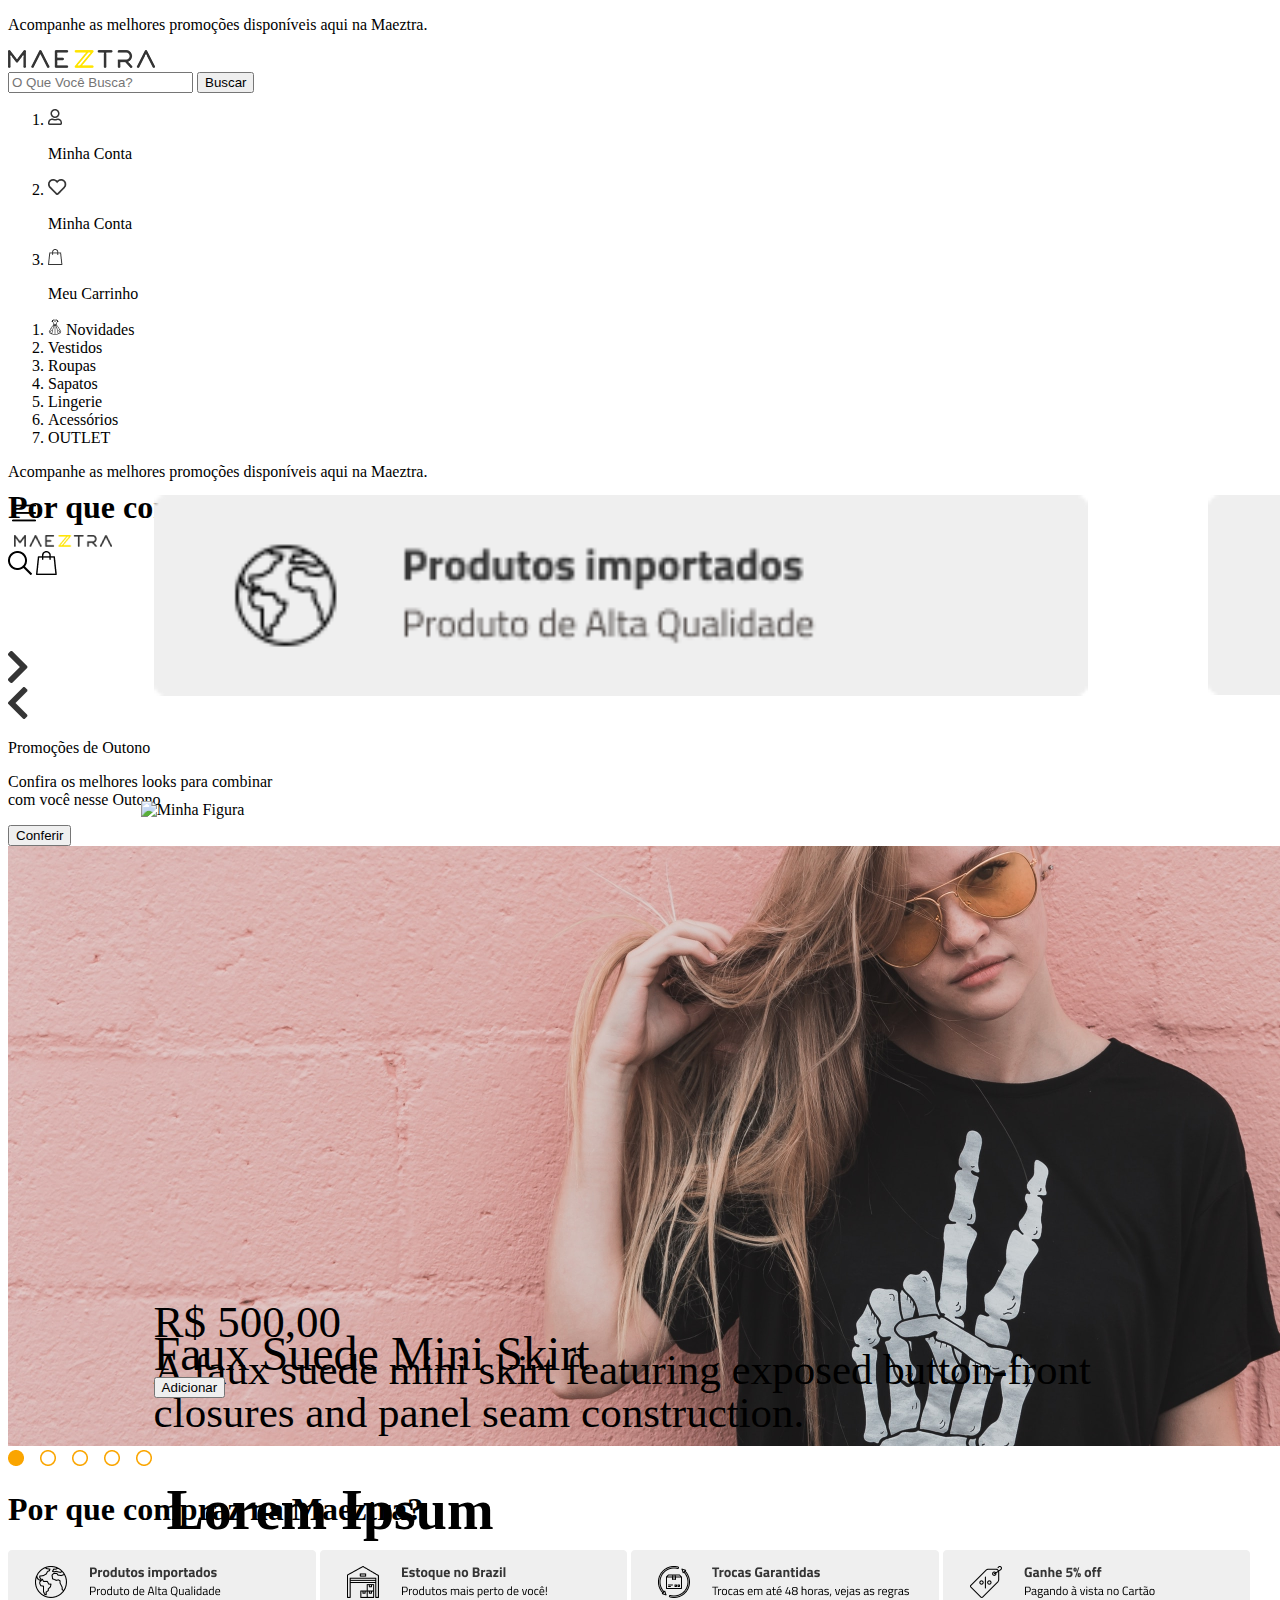
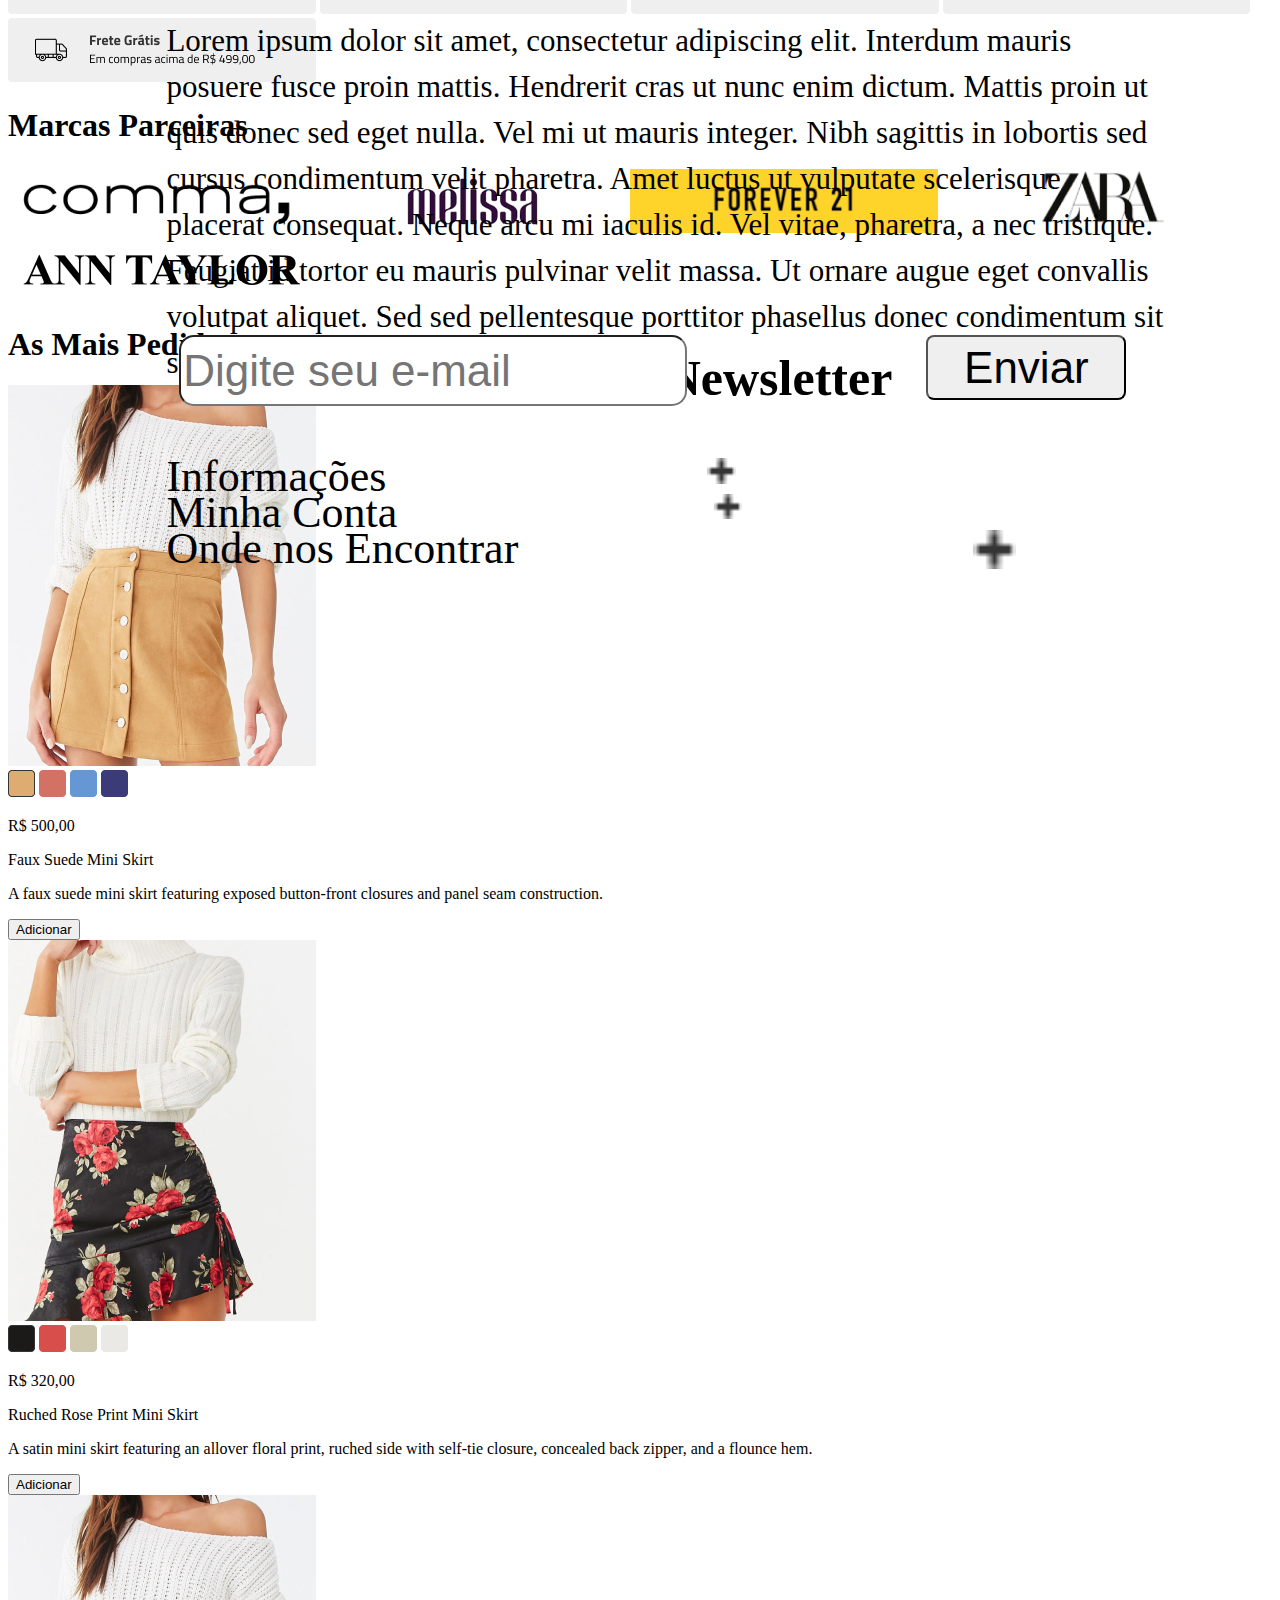
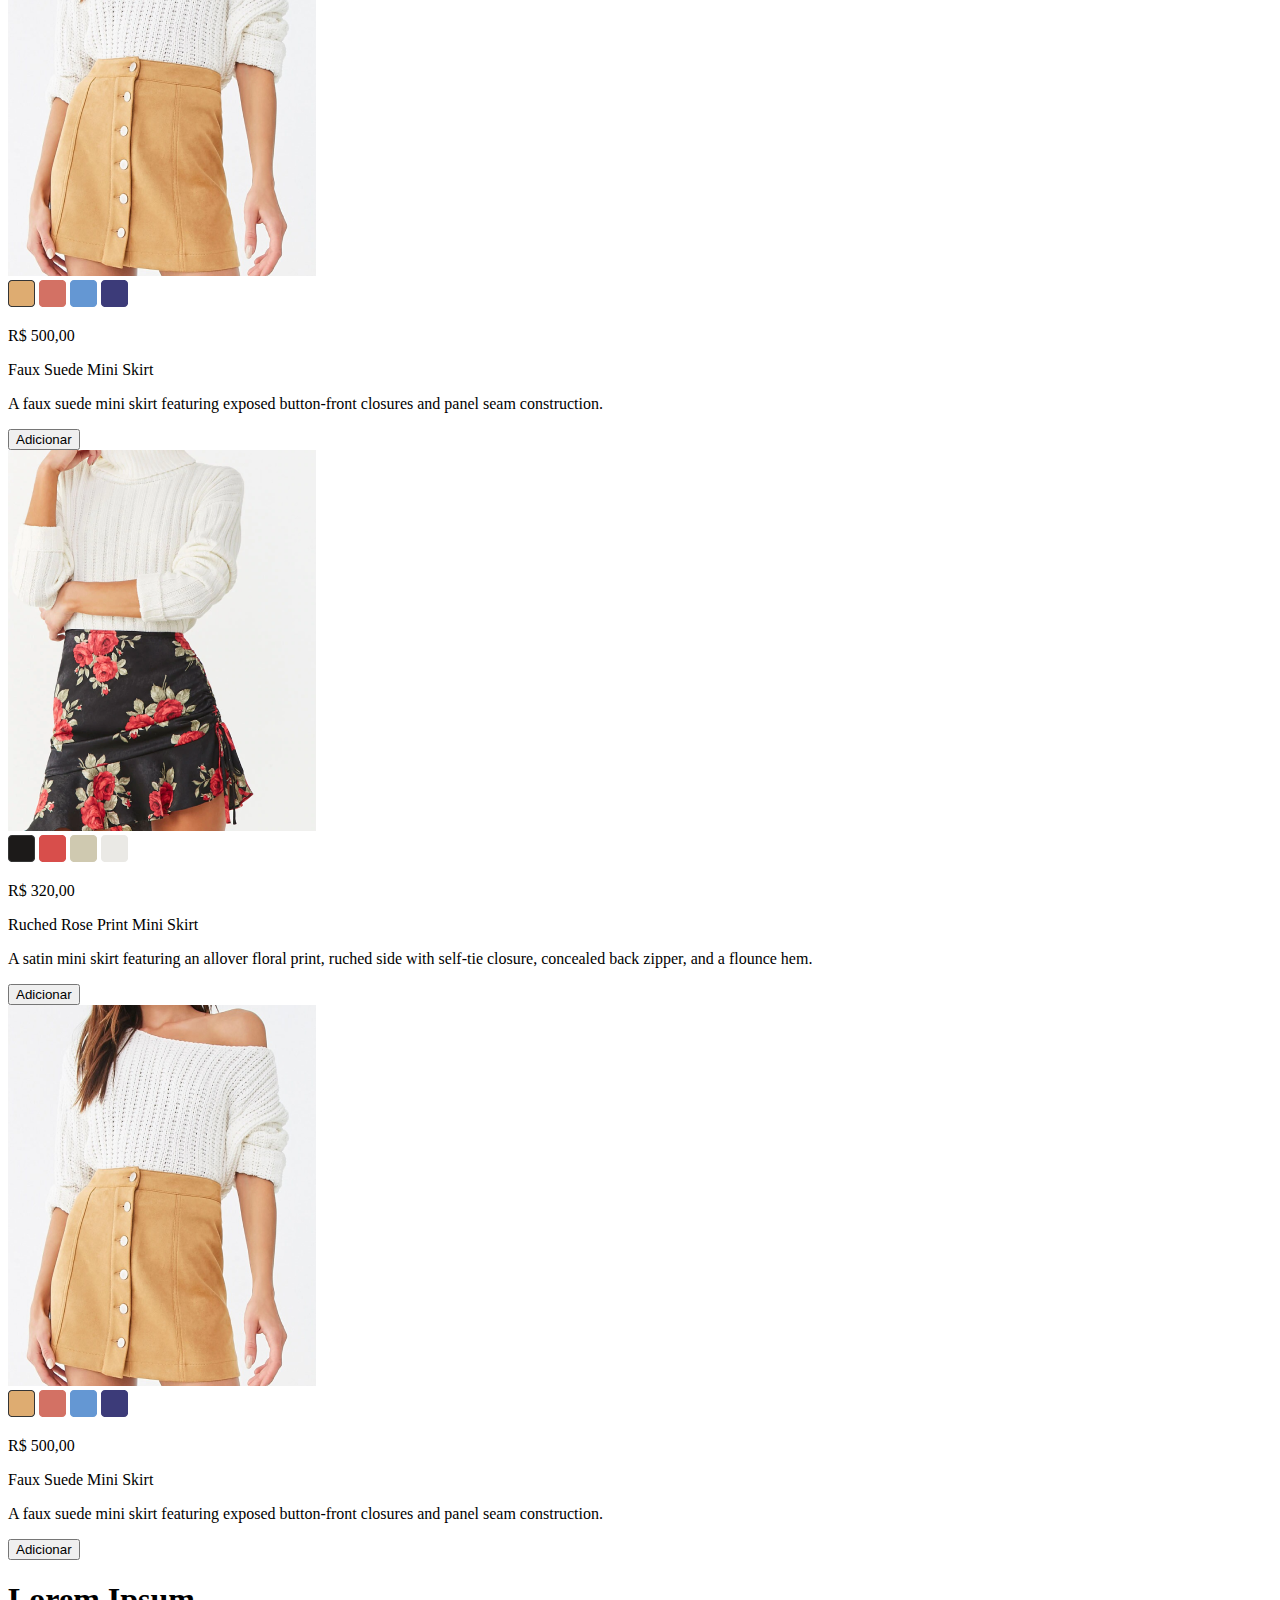
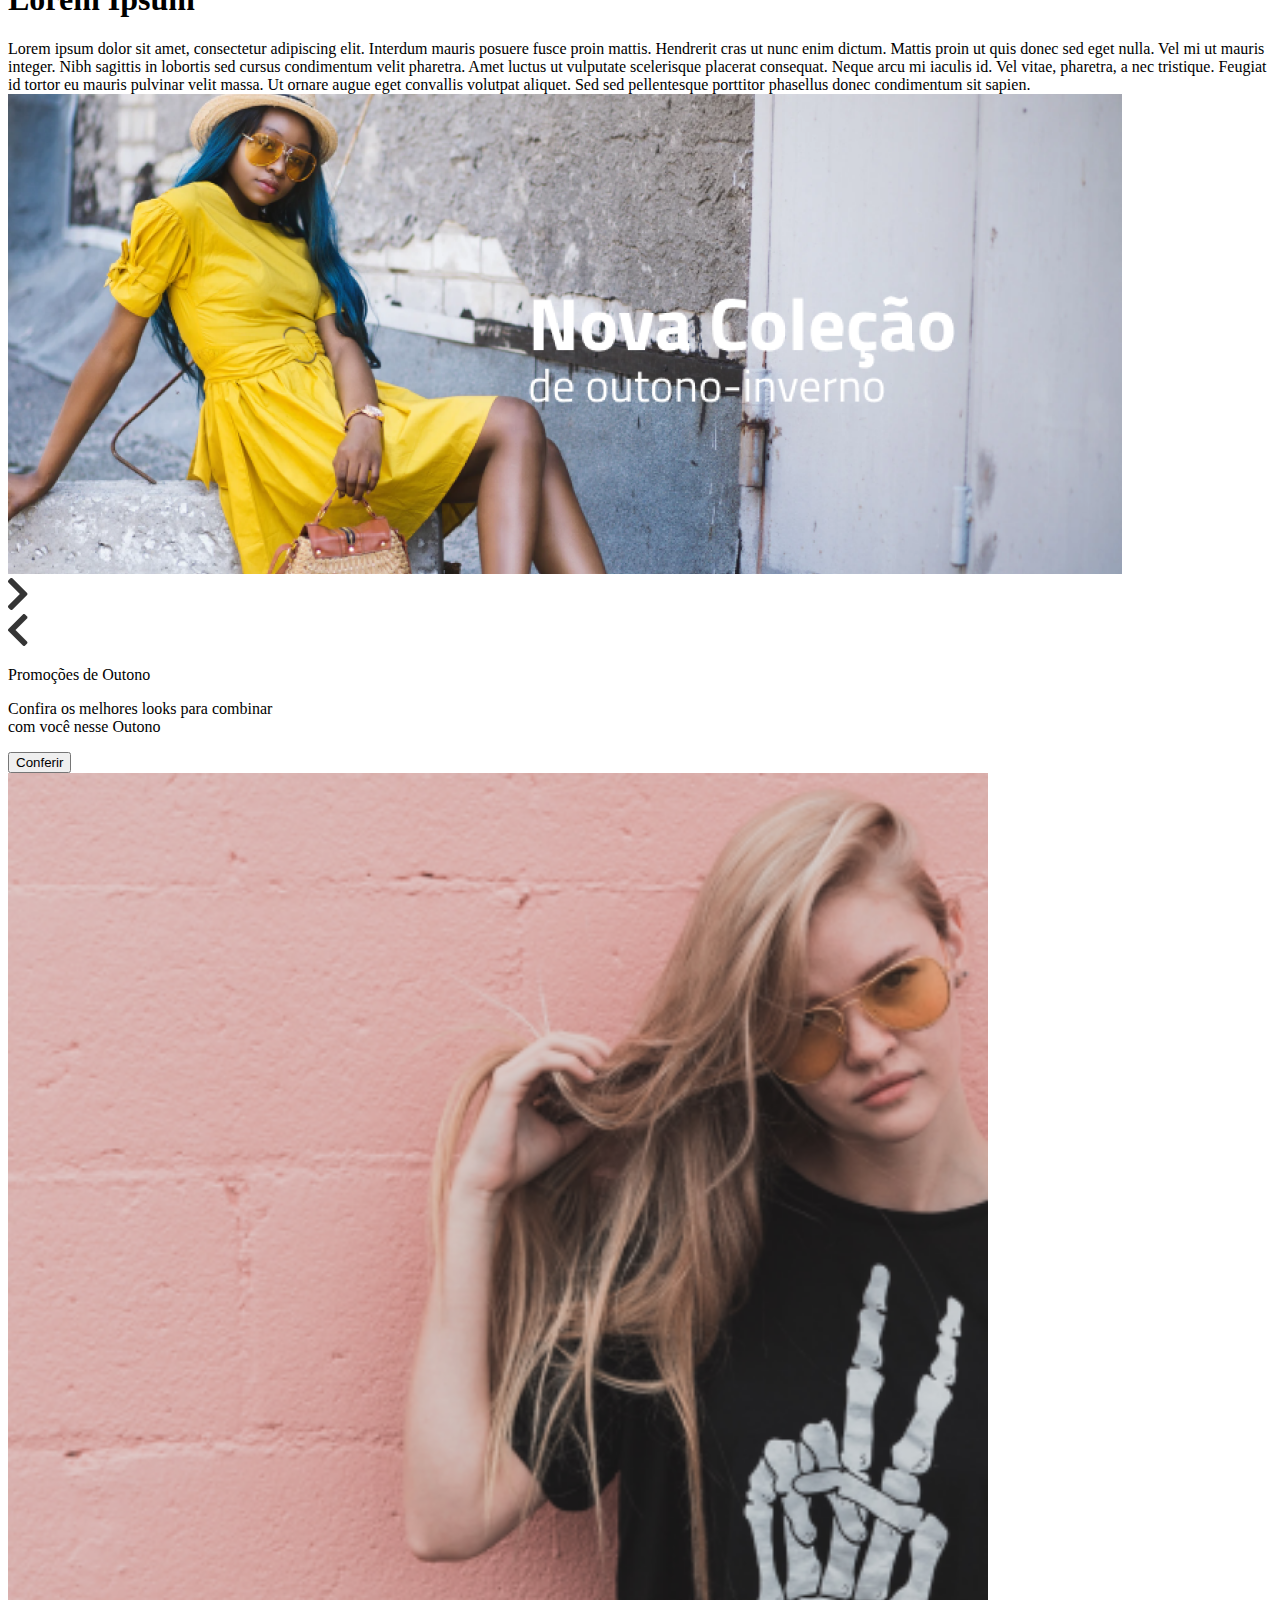
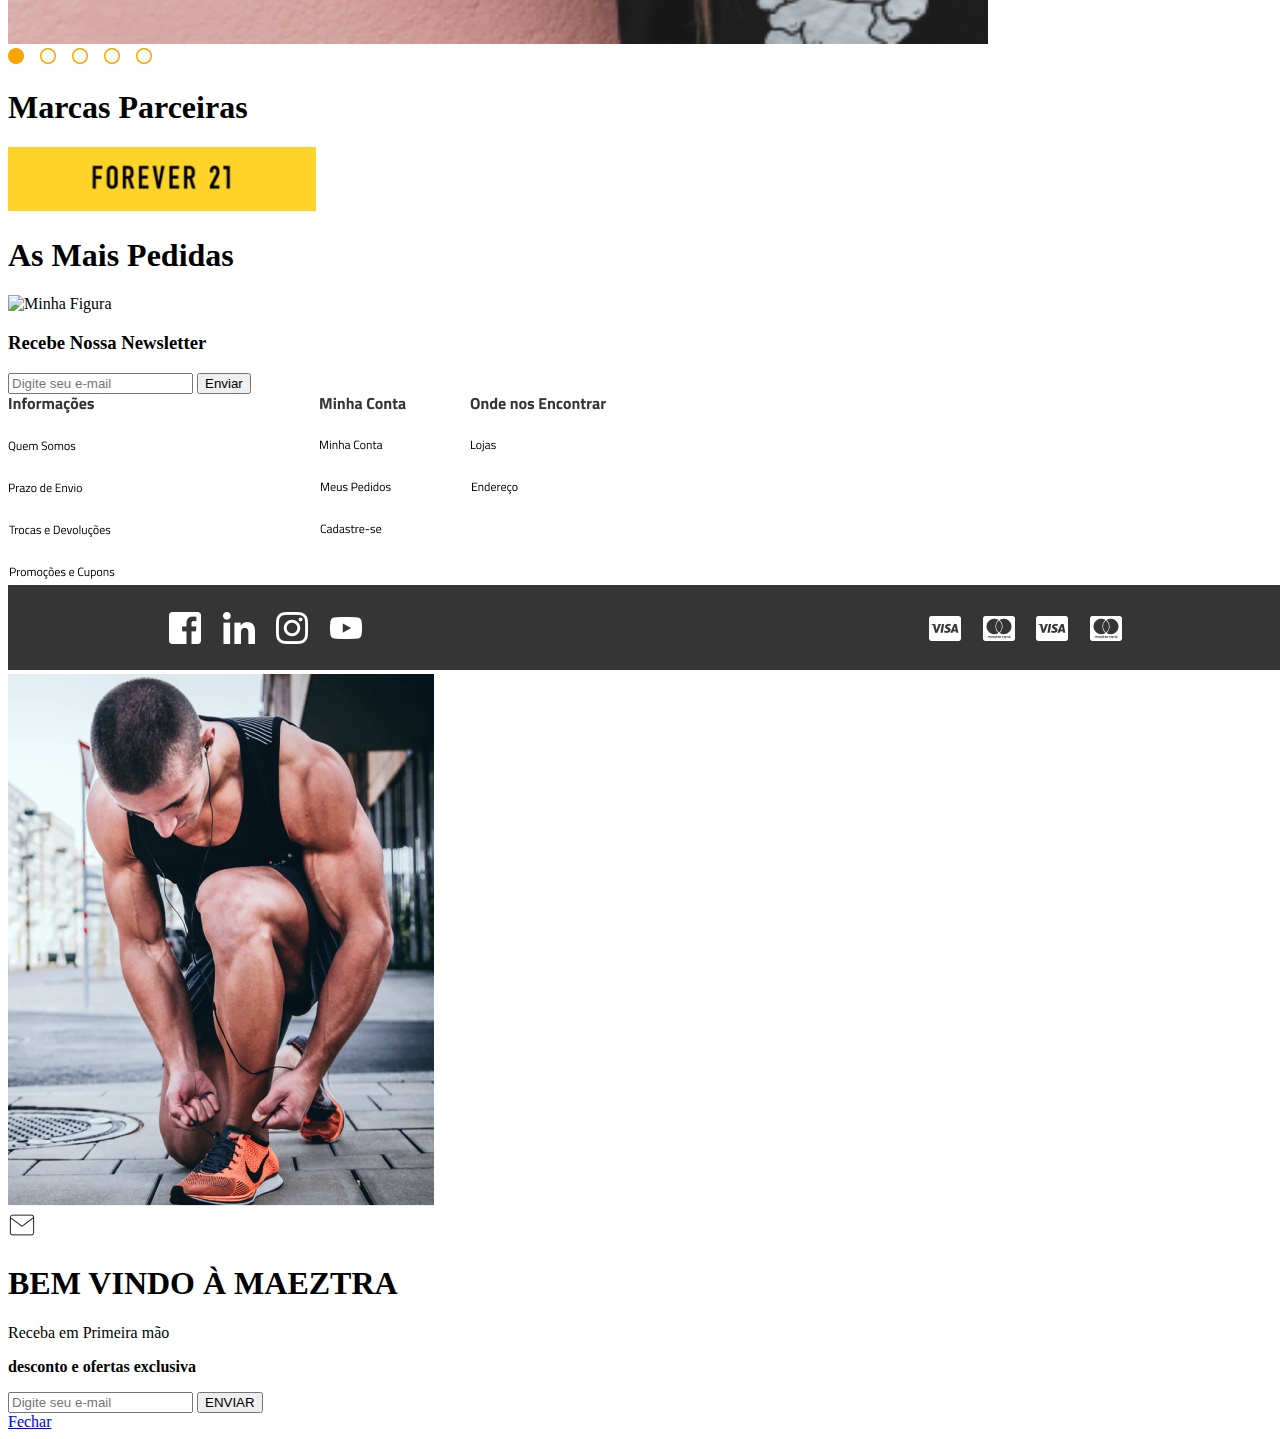
==== Layout/index.html @ 4e4c8564 "Add files via upload" ====
<!DOCTYPE html>
<!-- saved from url=(0041)file:///C:/desafio-maeztra-dev/index.html -->
<html>

<head>
    <meta http-equiv="Content-Type" content="text/html; charset=UTF-8">
    <link rel="stylesheet" href="C:\desafio-maeztra-dev\style.css">
</head>

<body>
    <header class="header-desktop">
        <section class="zee-rewards-progress">
            <div class="zee-rewards-progress__text zee-rewards-progress__text--freight-text">
                <p class="zee-rewards-progress--text">Acompanhe as melhores promoções disponíveis aqui na Maeztra.
                </p>
            </div>
        </section>

        <nav>
            <div class="_container">
                <section class="_logo">
                    <a href="file:///C:/">
                        <img src="./index_files/logo-maeztra-novo.png" alt="Minha Figura">
                    </a>
                </section>

                <section class="_search">
                    <form class="wrap-search" action="file:///C:/busca" type="get">
                        <input type="text" placeholder="O Que Você Busca?" name="ft">
                        <button>Buscar</button>
                    </form>
                </section>

                <ol class="_btns">
                    <li class="_user">
                        <img src="./index_files/conta.png" alt="Minha Figura">
                        <p>
                            Minha Conta
                        </p>
                    </li>
                    <li class="_user">
                        <img src="./index_files/coracao.png" alt="Minha Figura">
                        <p>
                            Minha Conta
                        </p>
                    </li>
                    <li class="_cartBtn">
                        <img src="./index_files/carrinho.png" alt="Minha Figura">
                        <p>
                            Meu Carrinho
                        </p>
                    </li>
                </ol>
            </div>

            <div class="bottom">
                <div class="menu_container">
                    <ol class="_menu">
                        <li>
                            <a class="img-novidades"><img src="./index_files/Vector.png"></a>
                            <a class="novidades">Novidades</a>
                        </li>
                        <li>
                            <a>Vestidos</a>
                        </li>
                        <li>
                            <a>Roupas</a>
                        </li>
                        <li>
                            <a>Sapatos</a>
                        </li>
                        <li>
                            <a>Lingerie</a>
                        </li>
                        <li>
                            <a>Acessórios</a>
                        </li>
                        <li>
                            <a>OUTLET</a>
                        </li>
                    </ol>
                </div>
            </div>
        </nav>
    </header>
    <header class="header-mobile" style="
    height: 188px;
">
        <section class="zee-rewards-progress">
            <div class="zee-rewards-progress__text zee-rewards-progress__text--freight-text">
                <p class="zee-rewards-progress--text">Acompanhe as melhores promoções disponíveis aqui na Maeztra.
                </p>
            </div>
        </section>

        <nav>
            <div class="_container">
                <section class="menu-mobile">
                    <a>
                        <img src="./index_files/drawer.png" alt="Minha Figura">
                    </a>
                </section>
                <section class="_logo">
                    <a>
                        <img src="./index_files/maeztra-mobile.png" alt="Minha Figura">
                    </a>
                </section>
                <section class="icones-mobile">
                    <a class="lupa">
                        <img src="./index_files/lupa-mobile.png" alt="Minha Figura">
                    </a>
                    <a class="bolsa">
                        <img src="./index_files/bolsa-mobile.png" alt="Minha Figura">
                    </a>
                </section>
            </div>
        </nav>
    </header>
    <main class="desktop">
        <section class="carousel">
            <div class="seta-direita">
                <img src="./index_files/setadireita.png" alt="js">
            </div>

            <div class="seta-esquerda">
                <img src="./index_files/setaesquerda.png" alt="js">
            </div>

            <div class="conteudo">
                <p class="titulo">Promoções de Outono</p>
                <p class="texto-banner">Confira os melhores looks para combinar<br>com você nesse Outono</p>
                <button>Conferir</button>
            </div>
            <div>
                <img src="./index_files/ftECh3G.png" alt="js">
            </div>
            <div class="bolinhas">
                <img src="./index_files/slide.png" alt="js">
            </div>


        </section>

        <div class="compra-maeztra">
            <h1>Por que compraz na Maeztra?</h1>
        </div>

        <div class="container-compra-maeztra">
            <a>
                <img src="./index_files/Tipbar05.png" alt="Minha Figura">
            </a>
            <a>
                <img src="./index_files/Tipbar04.png" alt="Minha Figura">
            </a>
            <a>
                <img src="./index_files/Tipbar03.png" alt="Minha Figura">
            </a>
            <a>
                <img src="./index_files/Tipbar02.png" alt="Minha Figura">
            </a>
            <a>
                <img src="./index_files/Tipbar01.png" alt="Minha Figura">
            </a>
        </div>

        <div class="marcas-parceiras">
            <h1>Marcas Parceiras</h1>
        </div>
        <div class="container-parceiras">
            <a>
                <img src="./index_files/Qoc0YF7.png" alt="Minha Figura">
            </a>
            <a>
                <img src="./index_files/cHLLxR4.png" alt="Minha Figura">
            </a>
            <a>
                <img src="./index_files/JOTNQgl.png" alt="Minha Figura">
            </a>
            <a>
                <img src="./index_files/PN0nOAY.png" alt="Minha Figura">
            </a>
            <a>
                <img src="./index_files/qZ1WvYA.png" alt="Minha Figura">
            </a>
        </div>

        <div class="mais-pedidas">
            <h1>As Mais Pedidas</h1>
        </div>
        <div class="container-mais-pedidas">
            <a>
                <img src="./index_files/308x381.png" alt="Minha Figura">
                <div class="colors">
                    <img src="./index_files/Rectangle56.png" alt="Minha Figura">
                    <img src="./index_files/Rectangle57.png" alt="Minha Figura">
                    <img src="./index_files/Rectangle58.png" alt="Minha Figura">
                    <img src="./index_files/Rectangle59.png" alt="Minha Figura">
                </div>
                <p class="preco">R$ 500,00</p>
                <p class="nome-produto">Faux Suede Mini Skirt</p>
                <p class="descricao-produto">A faux suede mini skirt featuring exposed button-front closures and
                    panel
                    seam construction.</p>
                <div class="btnadicionar">
                    <button class="button-adicionar">Adicionar</button>
                </div>
            </a>
            <a>
                <img src="./index_files/308x381-1.png" alt="Minha Figura">
                <div class="colors">
                    <img src="./index_files/Rectangle6.png" alt="Minha Figura">
                    <img src="./index_files/Rectangle7.png" alt="Minha Figura">
                    <img src="./index_files/Rectangle8.png" alt="Minha Figura">
                    <img src="./index_files/Rectangle9.png" alt="Minha Figura">
                </div>
                <p class="preco">R$ 320,00</p>
                <p class="nome-produto">Ruched Rose Print Mini Skirt</p>
                <p class="descricao-produto">A satin mini skirt featuring an allover floral print, ruched side with
                    self-tie closure, concealed back zipper, and a flounce hem.</p>
                <div class="btnadicionar">
                    <button class="button-adicionar">Adicionar</button>
                </div>

            </a>
            <a>
                <img src="./index_files/308x381.png" alt="Minha Figura">
                <div class="colors">
                    <img src="./index_files/Rectangle56.png" alt="Minha Figura">
                    <img src="./index_files/Rectangle57.png" alt="Minha Figura">
                    <img src="./index_files/Rectangle58.png" alt="Minha Figura">
                    <img src="./index_files/Rectangle59.png" alt="Minha Figura">
                </div>
                <p class="preco">R$ 500,00</p>
                <p class="nome-produto">Faux Suede Mini Skirt</p>
                <p class="descricao-produto">A faux suede mini skirt featuring exposed button-front closures and
                    panel
                    seam construction.</p>
                <div class="btnadicionar">
                    <button class="button-adicionar">Adicionar</button>
                </div>
            </a>
            <a>
                <img src="./index_files/308x381-1.png" alt="Minha Figura">
                <div class="colors">
                    <img src="./index_files/Rectangle6.png" alt="Minha Figura">
                    <img src="./index_files/Rectangle7.png" alt="Minha Figura">
                    <img src="./index_files/Rectangle8.png" alt="Minha Figura">
                    <img src="./index_files/Rectangle9.png" alt="Minha Figura">
                </div>
                <p class="preco">R$ 320,00</p>
                <p class="nome-produto">Ruched Rose Print Mini Skirt</p>
                <p class="descricao-produto">A satin mini skirt featuring an allover floral print, ruched side with
                    self-tie closure, concealed back zipper, and a flounce hem.</p>
                <div class="btnadicionar">
                    <button class="button-adicionar">Adicionar</button>
                </div>
            </a>
            <a>
                <img src="./index_files/308x381.png" alt="Minha Figura">
                <div class="colors">
                    <img src="./index_files/Rectangle56.png" alt="Minha Figura">
                    <img src="./index_files/Rectangle57.png" alt="Minha Figura">
                    <img src="./index_files/Rectangle58.png" alt="Minha Figura">
                    <img src="./index_files/Rectangle59.png" alt="Minha Figura">
                </div>
                <p class="preco">R$ 500,00</p>
                <p class="nome-produto">Faux Suede Mini Skirt</p>
                <p class="descricao-produto">A faux suede mini skirt featuring exposed button-front closures and
                    panel
                    seam construction.</p>
                <div class="btnadicionar">
                    <button class="button-adicionar">Adicionar</button>
                </div>
            </a>
        </div>

        <div class="destaque">
            <div class="texto-destaque">
                <h1>Lorem Ipsum</h1>
                <a>Lorem ipsum dolor sit amet, consectetur adipiscing elit. Interdum mauris posuere fusce proin
                    mattis.
                    Hendrerit cras ut nunc enim dictum. Mattis proin ut quis donec sed eget nulla. Vel mi ut mauris
                    integer. Nibh sagittis in lobortis sed cursus condimentum velit pharetra. Amet luctus ut
                    vulputate
                    scelerisque placerat consequat. Neque arcu mi iaculis id. Vel vitae, pharetra, a nec tristique.
                    Feugiat id tortor eu mauris pulvinar velit massa. Ut ornare augue eget convallis volutpat
                    aliquet.
                    Sed sed pellentesque porttitor phasellus donec condimentum sit sapien.
                </a>
            </div>
            <div class="img-destaque">
                <a>
                    <img src="./index_files/1vLCv01.png" alt="Minha Figura">
                </a>
            </div>
        </div>
    </main>
    <main class="mobile">
        <section class="carousel" style="
    width: 980px;
">
            <div class="seta-direita">
                <img src="./index_files/setadireita(1).png" alt="js">
            </div>

            <div class="seta-esquerda">
                <img src="./index_files/setaesquerda(1).png" alt="js">
            </div>

            <div class="conteudo">
                <p class="titulo">Promoções de Outono</p>
                <p class="texto-banner">Confira os melhores looks para combinar<br>com você nesse Outono</p>
                <button>Conferir</button>
            </div>
            <div>
                <img src="./index_files/banner-mobile.png" alt="js" style="
    width: 100%;
    /* height: 30%; */
">
            </div>
            <div class="bolinhas">
                <img src="./index_files/slide(1).png" alt="js">
            </div>


        </section>
        <div class="compra-maeztra">
            <h1 style="
    position: absolute;
    top: 52%;
">Por que compraz na Maeztra?</h1>
        </div>

        <div class="container-compra-maeztra">
            <a>
                <img src="./index_files/Tipbar.png" alt="Minha Figura" style="
    position: absolute;
    left: 12%;
    width: 73%;
    top: 55%;
">
            </a>
            <a>
                <img src="./index_files/Tipbar10.png" alt="Minha Figura" style="
    position: absolute;
    right: -1%;
    top: 55%;
    width: 6.6%;
">
            </a>
        </div>
        <div class="marcas-parceiras">
            <h1>Marcas Parceiras</h1>
        </div>
        <div class="container-parceiras">
            <a>
                <img class="marca" src="./index_files/JOTNQgl.png" alt="Minha Figura">
            </a>
            <a>
                <img class="marca2" src="./index_files/cHLLxR42.png" alt="Minha Figura">
            </a>
        </div>
        <div class="mais-pedidas">
            <h1>As Mais Pedidas</h1>
        </div>
        <div class="container-mais-pedidas">
            <a>
                <img src="C:\desafio-maeztra-dev\img\308x381.png" alt="Minha Figura" style="
    position: absolute;
    top: 89%;
    width: 75%;
    left: 11%;
">
                <div class="colors">
                    <img src="C:\desafio-maeztra-dev\img\Rectangle56.png" alt="Minha Figura" style="
    width: 50%;
    position: absolute;
    top: -9%;
">
                    <img src="C:\desafio-maeztra-dev\img\Rectangle57.png" alt="Minha Figura" style="width: 50%;position: absolute;top: -9%;left: 61%;">
                    <img src="C:\desafio-maeztra-dev\img\Rectangle58.png" alt="Minha Figura" style="
    width: 50%;
    position: absolute;
    top: -9%;
    left: 122%;
">
                    <img src="C:\desafio-maeztra-dev\img\Rectangle59.png" alt="Minha Figura" style="
    width: 50%;
    position: absolute;
    top: -9%;
    left: 185%;
">
                </div>
                <p class="preco" style="
    position: absolute;
    top: 139%;
    left: 12%;
    font-size: 45px !important;
">R$ 500,00</p>
                <p class="nome-produto" style="
    position: absolute;
    top: 142%;
    left: 12%;
    font-size: 48px !important;
    width: 84%;
">Faux Suede Mini Skirt</p>
                <p class="descricao-produto" style="
    position: absolute;
    top: 145%;
    left: 12%;
    font-size: 43px !important;
    width: 74%;
    line-height: 43px;
">A faux suede mini skirt featuring exposed button-front closures and
                    panel
                    seam construction.</p>
                <div class="btnadicionar" style="
    position: absolute;
    top: 153%;
    left: 12%;
    /* width: 82%; */
">
                    <button class="button-adicionar">Adicionar</button>
                </div>
            </a>
        </div>
        <div class="destaque">
            <div class="texto-destaque" style="
    position: absolute;
    top: 160%;
    left: 13%;
    width: 78%;
">
                <h1 style="margin-bottom: 76px;
  font-size: 56px;">Lorem Ipsum</h1>
                <a style="
  text-align: initial;
  font-size: 24px;
  /* width: 145%; */
  font-family: 'Titillium Web';
  font-style: normal;
  font-weight: 400;
  font-size: 31px;
  line-height: 46px;
  ">Lorem ipsum dolor sit amet, consectetur adipiscing elit. Interdum mauris posuere fusce proin
                    mattis.
                    Hendrerit cras ut nunc enim dictum. Mattis proin ut quis donec sed eget nulla. Vel mi ut mauris
                    integer. Nibh sagittis in lobortis sed cursus condimentum velit pharetra. Amet luctus ut
                    vulputate
                    scelerisque placerat consequat. Neque arcu mi iaculis id. Vel vitae, pharetra, a nec tristique.
                    Feugiat id tortor eu mauris pulvinar velit massa. Ut ornare augue eget convallis volutpat
                    aliquet.
                    Sed sed pellentesque porttitor phasellus donec condimentum sit sapien.
                </a>
            </div>
            <div class="img-destaque">
                <a>
                    <img src="file:///C:/desafio-maeztra-dev/index_files/1vLCv01.png" alt="Minha Figura">
                </a>
            </div>
        </div>
        
    </main>
    <footer class="footer-desktop">
        <div class="_newsletter">
            <div class="_infoText">
                <div>
                    <h3>Recebe Nossa Newsletter</h3>
                </div>
            </div>
            <div class="_input">
                <input required="required" type="email" placeholder="Digite seu e-mail" class="email">
                <button>Enviar</button>
            </div>
        </div>
        <div class="informacoes-gerais">
            <img src="./index_files/info.png" alt="Minha Figura">
            <img src="./index_files/minhaconta.png" alt="Minha Figura">
            <img src="./index_files/localizacao.png" alt="Minha Figura">
        </div>
        <div class="rodape">
            <a>
                <img src="./index_files/rodape.png" alt="Minha Figura">
            </a>
        </div>
    </footer>
    <footer class="footer-mobile" style="
    background-color: #ffffff !important;
    width: 187%;
    top: 10;
    /* display: none !important; */
">
        <div class="_newsletter" style="
    display: contents;
    border: solid#EFEFEF;
    /* position: absolute; */
    top: -5%;
">
            <div class="_infoText">
                <div>
                    <h3 style="
    font-size: 50px;
    width: 62%;
    text-align: center;
    position: absolute;
    left: 18%;
    top: 211%;
">Recebe Nossa Newsletter</h3>
                </div>
            </div>
            <div class="_input">
                <input required="required" type="email" placeholder="Digite seu e-mail" class="email" style="
    position: absolute;
    left: 14%;
    top: 215%;
    width: 43%;
    height: 3%;
    width: 500px;
    height: 65px;
    font-size: 44px;
    border-radius: 15px;
">
                <button style="
    position: absolute;
    top: 215%;
    right: 12%;
    /* width: 14%; */
    height: 1.7%;
    width: 200px;
    height: 65px;
    font-size: 44px !important;
    border-radius: 8px;
">Enviar</button>
            </div>
        </div>
        <div class="informacoes-gerais" style="
    /* margin-top: 159px; */
">
            <div class="info-mobile" style="
    position: absolute;
    left: 13%;
    top: 223%;
">
                <p style="
    font-size: 44px;
">Informações</p>
                <img src="./index_files/_+.png" alt="Minha Figura" style="
    position: absolute;
    top: 37%;
    /* right: -36%; */
    left: 246%;
    width: 13%;
">
            </div>
            <div class="info-mobile" style="
    position: absolute;
    left: 13%;
    top: 227%;
">
                <p style="
    font-size: 44px;
">Minha Conta</p>
                <img src="./index_files/_+.png" alt="Minha Figura" style="
    position: absolute;
    top: 37%;
    /* right: -36%; */
    left: 237%;
    width: 12%;
">
            </div>
            <div class="info-mobile" style="
    position: absolute;
    left: 13%;
    top: 231%;
    width: 42%;
">
                <p style="
    font-size: 44px;
">Onde nos Encontrar</p>
                <img src="./index_files/_+.png" alt="Minha Figura" style="
    position: absolute;
    top: 37%;
    /* right: -36%; */
    left: 150%;
    width: 8%;
">
            </div>
        </div>
        <div class="rodape" style="
    position: absolute;
    top: 240%;
">
            <a>
                <img src="./index_files/rodape-mobile.png" alt="Minha Figura" style="
    width: 100%;
    /* height: 133%; */
    /* text-align: center; */
    position: absolute;
    left: 0%;
">
            </a>
        </div>
    </footer>
    <div class="wrap-popup">
        <div class="popup" style="display: block;">
            <div class="wrap-img">
                <img src="./index_files/image4.png" alt="">
            </div>
            <div class="form">
                <img src="./index_files/newsletter-mail-icon.png" alt="Minha Figura">
                <h1>BEM VINDO À MAEZTRA</h1>
                <p>Receba em Primeira mão</p>
                <p class="sub"><b>desconto e ofertas exclusiva</b></p>
                <div class="_input">
                    <input required="required" type="email" placeholder="Digite seu e-mail" class="email">
                    <button>ENVIAR</button>
                    <img src="./index_files/aviao.png">
                </div>
            </div>
        </div>
        <div>
            <a class="btn-fechar" href="javascript: fechar();">Fechar</a>
        </div>
    </div>

    <script type="text/javascript">
        window.addEventListener('load', function () {
            var popup = document.querySelector('.popup');
            popup.style.display = 'block';
        });
        function fechar() {
            var popup = document.querySelector('.wrap-popup');
            popup.style.display = 'none';
            console.log("fechar");
        }
    </script>

</body>

</html>
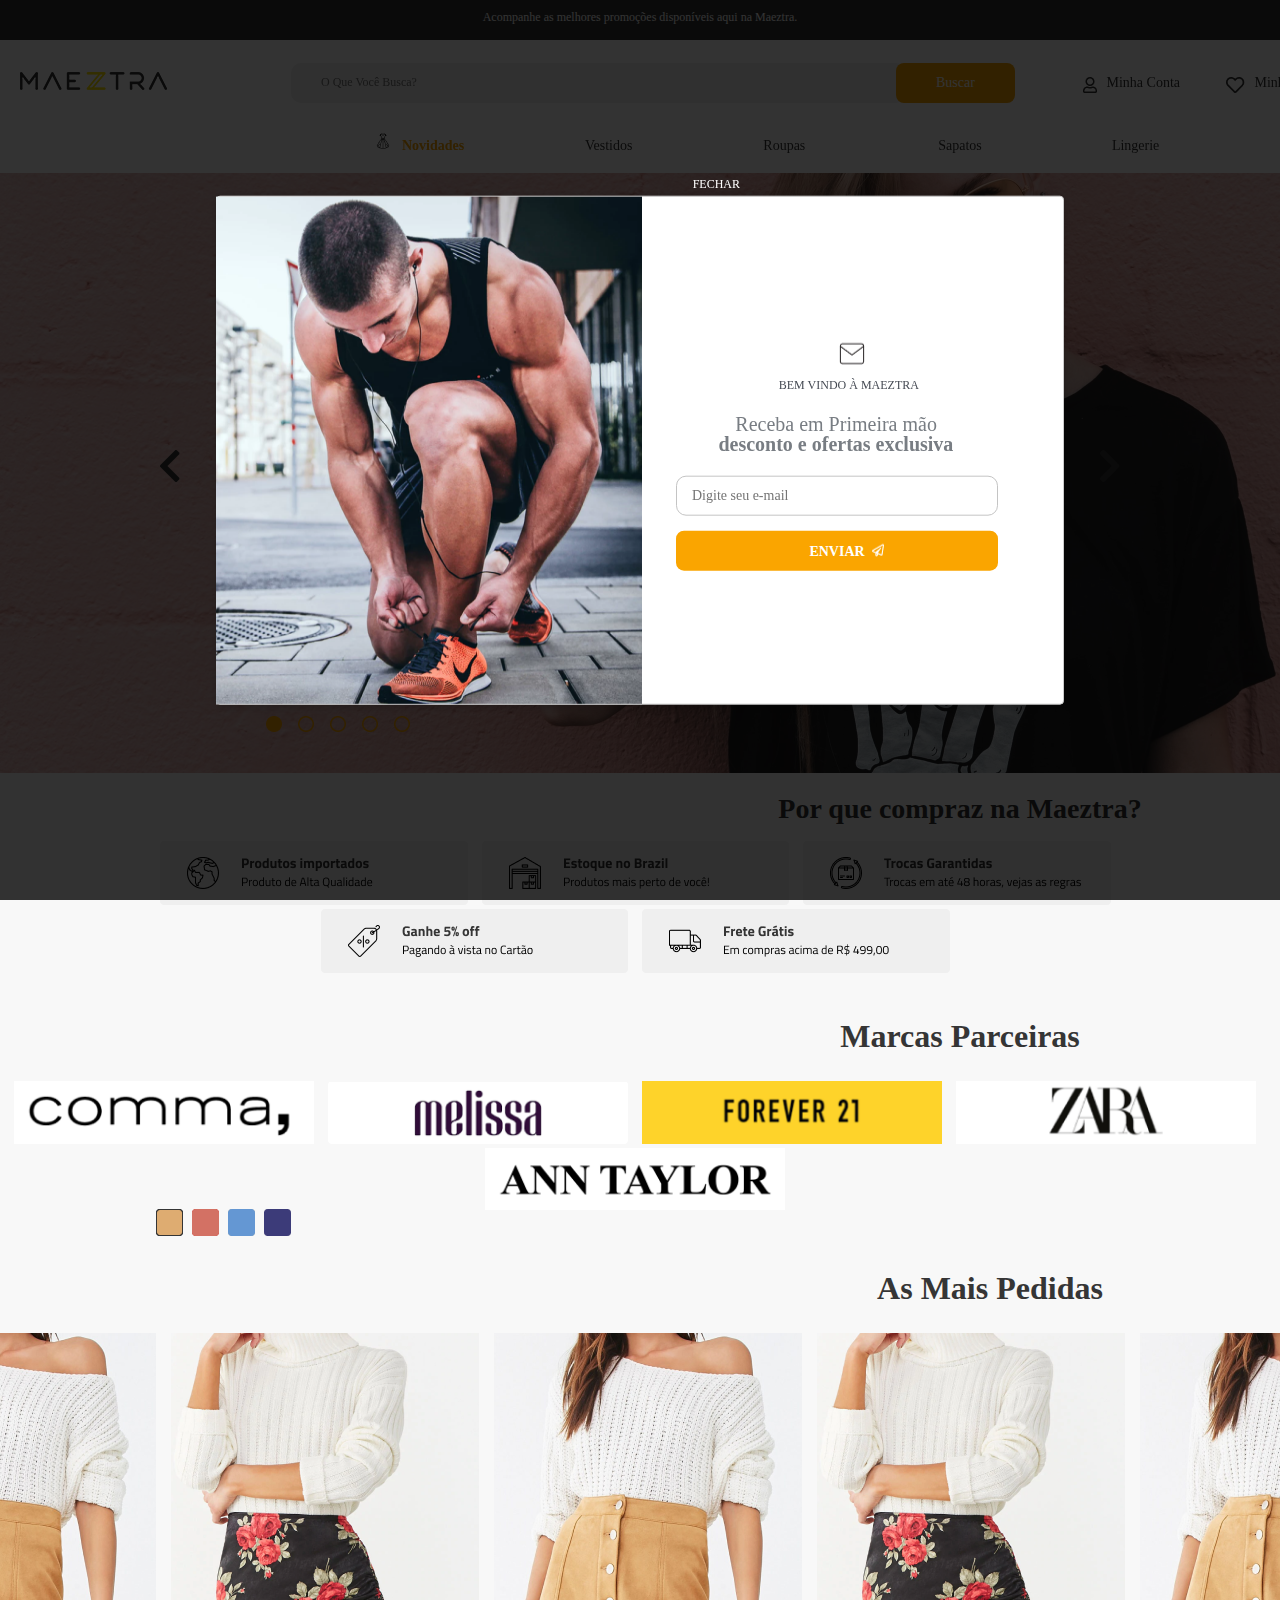
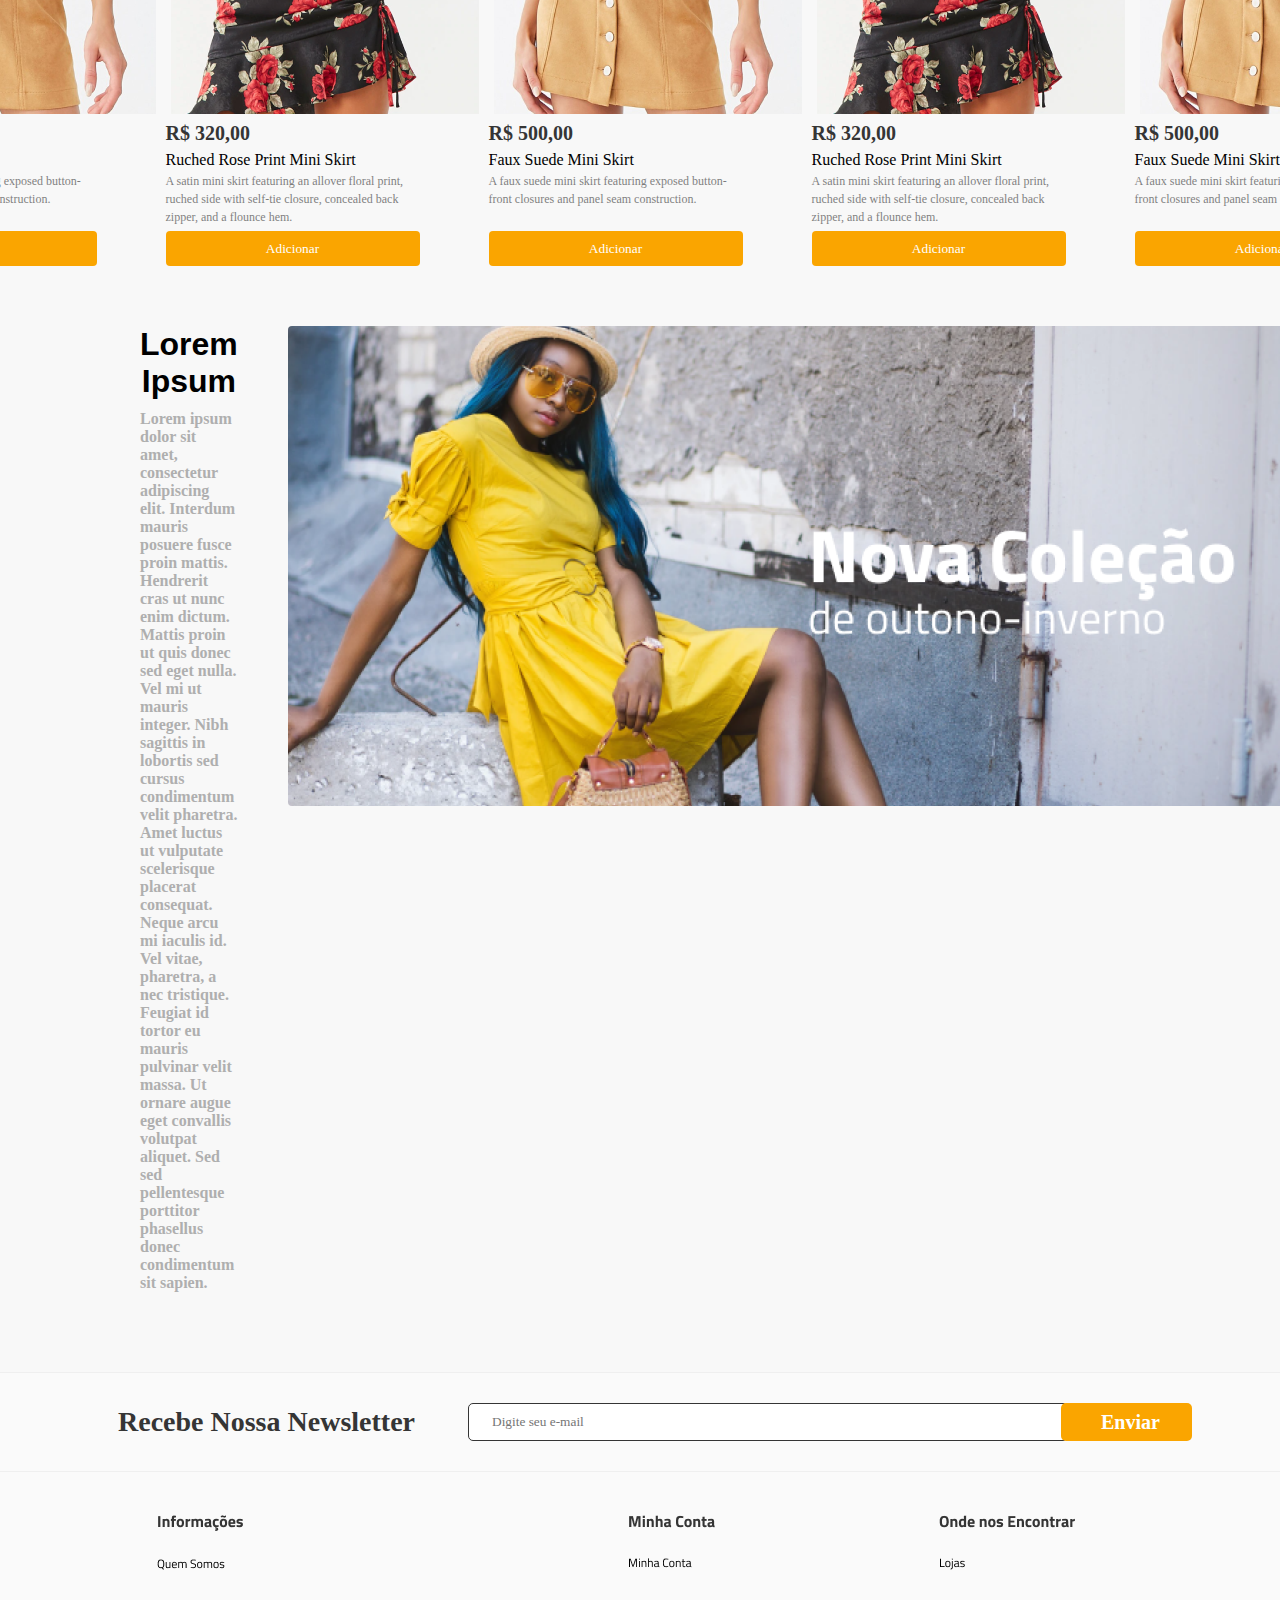
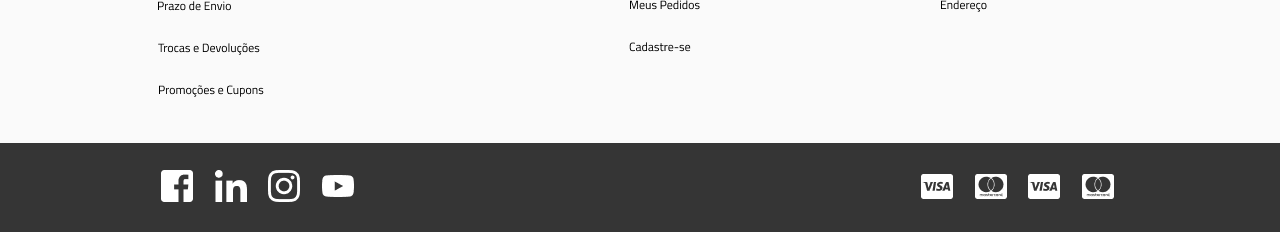
==== commit b6b39526: "Update index.html" ====
--- a/Layout/index.html
+++ b/Layout/index.html
@@ -4,7 +4,7 @@
 
 <head>
     <meta http-equiv="Content-Type" content="text/html; charset=UTF-8">
-    <link rel="stylesheet" href="C:\desafio-maeztra-dev\style.css">
+    <link rel="stylesheet" href="style.css">
 </head>
 
 <body>
@@ -637,4 +637,4 @@
 
 </body>
 
-</html>+</html>
--- a/Layout/style.css
+++ b/Layout/style.css
@@ -0,0 +1,6343 @@
+@charset "UTF-8";
+*,
+:after,
+:before {
+  box-sizing: border-box;
+  margin: 0;
+  padding: 0;
+}
+
+@font-face {
+  font-family: Soleil;
+  font-weight: 300;
+  src: url(/arquivos/SoleilLight.otf.css);
+}
+
+@font-face {
+  font-family: Soleil;
+  font-weight: 400;
+  src: url(/arquivos/SoleilRegular.otf.css);
+}
+
+@font-face {
+  font-family: Soleil;
+  font-weight: 500;
+  src: url(/arquivos/SoleilBook.otf.css);
+}
+
+@font-face {
+  font-family: Soleil;
+  font-weight: 700;
+  src: url(/arquivos/SoleilBold.otf.css);
+}
+
+@font-face {
+  font-family: Alwyn New;
+  font-weight: 400;
+  src: url(/arquivos/AlwynNewRegular.otf.css);
+}
+
+@font-face {
+  font-family: Alwyn New;
+  font-weight: 700;
+  src: url(/arquivos/AlwynNewBold.otf.css);
+}
+
+.slick-slider {
+  -webkit-touch-callout: none;
+  -webkit-tap-highlight-color: transparent;
+  box-sizing: border-box;
+  touch-action: pan-y;
+  -webkit-user-select: none;
+  -moz-user-select: none;
+  user-select: none;
+}
+
+.slick-list,
+.slick-slider {
+  display: block;
+  position: relative;
+}
+
+.slick-list {
+  margin: 0;
+  overflow: hidden;
+  padding: 0;
+}
+
+.slick-list:focus {
+  outline: 0;
+}
+
+.slick-list.dragging {
+  cursor: pointer;
+  cursor: hand;
+}
+
+.slick-slider .slick-list,
+.slick-slider .slick-track {
+  transform: translateZ(0);
+}
+
+.slick-track {
+  display: block;
+  left: 0;
+  margin-left: auto;
+  margin-right: auto;
+  position: relative;
+  top: 0;
+}
+
+.slick-track:after,
+.slick-track:before {
+  content: "";
+  display: table;
+}
+
+.slick-track:after {
+  clear: both;
+}
+
+.slick-loading .slick-track {
+  visibility: hidden;
+}
+
+.slick-slide {
+  display: none;
+  float: left;
+  height: 100%;
+  min-height: 1px;
+}
+
+[dir="rtl"] .slick-slide {
+  float: right;
+}
+
+.slick-slide img {
+  display: block;
+}
+
+.slick-slide.slick-loading img {
+  display: none;
+}
+
+.slick-slide.dragging img {
+  pointer-events: none;
+}
+
+.slick-initialized .slick-slide {
+  display: flex;
+  height: auto;
+  justify-content: center;
+}
+
+.slick-loading .slick-slide {
+  visibility: hidden;
+}
+
+.slick-vertical .slick-slide {
+  border: 1px solid transparent;
+  display: block;
+  height: auto;
+}
+
+.slick-arrow.slick-hidden {
+  display: none;
+}
+
+.slick-next,
+.slick-prev {
+  background-color: hsla(0, 0%, 100%, 0.7);
+  border: none;
+  border-radius: 50%;
+  cursor: pointer;
+  display: block;
+  font-size: 0;
+  height: 42px;
+  line-height: 0;
+  padding: 0;
+  position: absolute;
+  top: 50%;
+  transform: translateY(-50%);
+  width: 42px;
+}
+
+.slick-next,
+.slick-next:focus,
+.slick-next:hover,
+.slick-prev,
+.slick-prev:focus,
+.slick-prev:hover {
+  color: transparent;
+  outline: 0;
+}
+
+.slick-next.slick-disabled:before,
+.slick-prev.slick-disabled:before {
+  opacity: 0.25;
+}
+
+.slick-prev {
+  background-position: 50%;
+  background-repeat: no-repeat;
+  font-size: 0;
+  left: -40px;
+  opacity: 1;
+  position: absolute;
+  top: calc(50% - 12.5px);
+  transition: all 3ms ease-in-out;
+}
+
+.slick-prev:hover:before {
+  left: 40%;
+}
+
+[dir="rtl"] .slick-prev {
+  left: auto;
+  right: -25px;
+}
+
+.slick-prev:before {
+  border-bottom: 2px solid #53585a;
+  border-left: 2px solid #53585a;
+  content: "";
+  height: 17px;
+  left: 60%;
+  position: absolute;
+  top: 50%;
+  transform: rotate(45deg);
+  transform: translate(-50%, -50%) rotate(45deg);
+  transition: all 0.2s ease-in-out;
+  width: 17px;
+}
+
+[dir="rtl"] .slick-prev:before {
+  content: "→";
+}
+
+.slick-next {
+  background-position: 50%;
+  background-repeat: no-repeat;
+  font-size: 0;
+  opacity: 1;
+  position: absolute;
+  right: -25px;
+  top: calc(50% - 12.5px);
+}
+
+.slick-next:hover:before {
+  left: 60%;
+}
+
+[dir="rtl"] .slick-next {
+  left: -25px;
+  right: auto;
+}
+
+.slick-next:before {
+  border-bottom: 2px solid #53585a;
+  border-left: 2px solid #53585a;
+  content: "";
+  height: 17px;
+  left: 40%;
+  position: absolute;
+  top: 50%;
+  transform: rotate(45deg);
+  transform: translate(-50%, -50%) rotate(225deg);
+  transition: all 0.2s ease-in-out;
+  width: 17px;
+}
+
+[dir="rtl"] .slick-next:before {
+  content: "←";
+}
+
+.slick-dotted.slick-slider {
+  margin-bottom: 0;
+}
+
+.slick-dots {
+  display: block;
+  list-style: none;
+  margin: 1pc 0 0;
+  padding: 0;
+  text-align: center;
+  width: 100%;
+}
+
+.slick-dots li {
+  cursor: pointer;
+  display: inline-block;
+  height: 20px;
+  margin: 0 5px;
+  padding: 0;
+  position: relative;
+  width: 20px;
+}
+
+.slick-dots li button {
+  background: 0 0;
+  border: 0;
+  color: transparent;
+  cursor: pointer;
+  display: block;
+  font-size: 0;
+  height: 10px;
+  line-height: 0;
+  outline: 0;
+  padding: 5px;
+  width: 10px;
+}
+
+.slick-dots li button:focus,
+.slick-dots li button:hover {
+  outline: 0;
+}
+
+.slick-dots li button:focus:before,
+.slick-dots li button:hover:before {
+  opacity: 1;
+}
+
+.slick-dots li button:before {
+  -webkit-font-smoothing: antialiased;
+  -moz-osx-font-smoothing: grayscale;
+  background: #000;
+  border-radius: 50%;
+  content: "";
+  font-family: slick;
+  font-size: 6px;
+  height: 10px;
+  left: 0;
+  line-height: 20px;
+  position: absolute;
+  text-align: center;
+  top: 0;
+  width: 10px;
+}
+
+.slick-dots li.slick-active button:before {
+  background: #6d6d6d;
+}
+
+body > header {
+  font-family: Soleil;
+}
+
+body > header .ui-autocomplete {
+  display: none !important;
+}
+
+body > header nav {
+  background: #e4e4e4;
+  position: -webkit-sticky;
+  position: sticky;
+  top: 0;
+  z-index: 996;
+}
+
+body > header nav ._burg {
+  width: 29px;
+}
+
+body > header nav ._burg:hover {
+  cursor: pointer;
+}
+
+body > header nav ._menu {
+  margin: 0 15px;
+}
+
+body > header nav ._menu ._products {
+  position: relative;
+}
+
+body > header nav ._menu ._products span {
+  border-style: solid;
+  border-width: 2px 2px 0 0;
+  display: inline-block;
+  height: 0.5rem;
+  margin-bottom: 2px;
+  margin-right: 7px;
+  transform: rotate(-225deg);
+  width: 0.5rem;
+}
+
+body > header nav ._menu ._products:hover ._products-dropdown {
+  display: block;
+}
+
+body > header nav ._menu ._products ._products-dropdown {
+  background-color: #d5d5d5;
+  color: #a4a4a4;
+  display: none;
+  position: absolute;
+  right: -55px;
+  top: 59px;
+  width: 165px;
+}
+
+body > header nav ._menu ._products ._products-dropdown:hover {
+  display: block;
+}
+
+body > header nav ._menu ._products ._products-dropdown ._sublevel {
+  background-color: #d5d5d5;
+  color: #a4a4a4;
+  display: none;
+  position: absolute;
+  right: -155px;
+  top: 0;
+  width: 165px;
+}
+
+body > header nav ._menu ._products ._products-dropdown ._sublevel:hover {
+  display: block;
+}
+
+body > header nav ._menu ._products ._products-dropdown ._dropdown {
+  align-items: center;
+  display: flex;
+  justify-content: space-between;
+}
+
+body > header nav ._menu ._products ._products-dropdown ._dropdown span {
+  border-style: solid;
+  border-width: 2px 0 0 2px;
+  display: inline-block;
+  height: 0.5rem;
+  margin-right: 7px;
+  transform: rotate(-225deg);
+  transition: all 0.2s ease-in-out;
+  width: 0.5rem;
+}
+
+body > header nav ._menu ._products ._products-dropdown ._dropdown li {
+  font-weight: 400;
+  margin: 0;
+  padding: 0;
+  text-align: center;
+}
+
+body > header nav ._menu ._products ._products-dropdown ._dropdown li:hover {
+  background-color: #cbcbcb;
+}
+
+body > header nav ._menu ._products ._products-dropdown ._dropdown li a {
+  display: block;
+  font-weight: 400;
+  height: 100%;
+  margin: 0;
+  padding: 10px;
+  width: 100%;
+}
+
+body > header nav ._menu ._products ._products-dropdown ._dropdown li a:hover {
+  color: #53585a;
+}
+
+body
+  > header
+  nav
+  ._menu
+  ._products
+  ._products-dropdown
+  ._dropdown-vitasay50:hover
+  ._sublevel-vitasay50,
+body
+  > header
+  nav
+  ._menu
+  ._products
+  ._products-dropdown
+  ._dropdown-vitasay:hover
+  ._sublevel-vitasay {
+  display: block;
+}
+
+body > header nav ._menu ._products ._products-dropdown li {
+  font-weight: 400;
+  padding: 10px;
+}
+
+body > header nav ._menu ._products ._products-dropdown li:hover {
+  background-color: #cbcbcb;
+  color: #53585a;
+  cursor: pointer;
+}
+
+body > header nav ._menu ._products ._products-dropdown._open {
+  display: block;
+}
+
+body > header nav ._searchMobile {
+  background: #e4e4e4;
+  display: block;
+  padding: 10px 20px;
+}
+
+body > header nav ._searchMobile fieldset {
+  border: 0;
+  position: relative;
+}
+
+body > header nav ._searchMobile fieldset label,
+body > header nav ._searchMobile fieldset legend,
+body > header nav ._searchMobile fieldset select {
+  display: none;
+}
+
+body > header nav ._searchMobile fieldset .fulltext-search-box {
+  background: 0 0;
+  border: 2px solid #d6d6d6;
+  border-radius: 10px;
+  box-sizing: border-box;
+  color: #171717;
+  font-size: 9pt;
+  height: 40px;
+  min-width: 220px;
+  padding-left: 13px;
+  padding-right: 28px;
+  transition: all 0.3s;
+  width: 100%;
+}
+
+body > header nav ._searchMobile fieldset .fulltext-search-box:focus {
+  border-color: #a8a7a7;
+}
+
+body > header nav ._searchMobile fieldset .btn-buscar {
+  background-color: #707070;
+  background-image: url("data:image/svg+xml;charset=utf-8,%3Csvg xmlns='http://www.w3.org/2000/svg' fill='none' viewBox='0 0 16 15'%3E%3Cpath stroke='%23fff' stroke-linecap='round' stroke-linejoin='round' stroke-width='2' d='M7.71 12.556c3.198 0 5.792-2.587 5.792-5.778C13.502 3.587 10.908 1 7.708 1 4.51 1 1.917 3.587 1.917 6.778c0 3.19 2.593 5.778 5.792 5.778zM14.95 14l-3.15-3.142'/%3E%3C/svg%3E");
+  background-position: 50%;
+  background-repeat: no-repeat;
+  background-size: 50%;
+  border: none;
+  border-radius: 10px;
+  cursor: pointer;
+  font-size: 0;
+  height: 40px;
+  position: absolute;
+  right: 0;
+  transition: background-color 0.2s ease-in-out;
+  width: 40px;
+}
+
+body > header nav ._searchMobile fieldset .btn-buscar:hover {
+  background-color: #4a4a4a;
+}
+
+body > header nav > ._container {
+  align-items: center;
+  display: flex;
+  justify-content: center;
+  padding: 30px 0;
+  width: 100%;
+}
+
+body > header nav > ._container ol {
+  align-items: center;
+  display: flex;
+  flex-direction: row;
+  justify-content: center;
+  list-style: none;
+  width: 184px;
+}
+
+body > header nav > ._container ol li {
+  color: #afafaf;
+  font-size: 1pc;
+  font-weight: 700;
+  margin: 0 10px;
+  text-align: left;
+  /* border: 1px solid #afafaf; */
+}
+
+body > header nav > ._container ._search {
+  margin: 0 20px;
+}
+
+body > header nav > ._container ._search fieldset {
+  border: 0;
+  position: relative;
+}
+
+body > header nav > ._container ._search fieldset label,
+body > header nav > ._container ._search fieldset legend,
+body > header nav > ._container ._search fieldset select {
+  display: none;
+}
+
+body > header nav > ._container ._search fieldset .fulltext-search-box {
+  background: 0 0;
+  border: 2px solid #d6d6d6;
+  border-radius: 10px;
+  box-sizing: border-box;
+  color: #171717;
+  font-size: 9pt;
+  height: 40px;
+  min-width: 220px;
+  padding-left: 13px;
+  padding-right: 28px;
+  transition: all 0.3s;
+  width: 438px;
+}
+
+body > header nav > ._container ._search fieldset .fulltext-search-box:focus {
+  border-color: #a8a7a7;
+}
+
+body > header nav > ._container ._search fieldset .btn-buscar {
+  background-color: #707070;
+  background-image: url("data:image/svg+xml;charset=utf-8,%3Csvg xmlns='http://www.w3.org/2000/svg' fill='none' viewBox='0 0 16 15'%3E%3Cpath stroke='%23fff' stroke-linecap='round' stroke-linejoin='round' stroke-width='2' d='M7.71 12.556c3.198 0 5.792-2.587 5.792-5.778C13.502 3.587 10.908 1 7.708 1 4.51 1 1.917 3.587 1.917 6.778c0 3.19 2.593 5.778 5.792 5.778zM14.95 14l-3.15-3.142'/%3E%3C/svg%3E");
+  background-position: 50%;
+  background-repeat: no-repeat;
+  background-size: 50%;
+  border: none;
+  border-radius: 10px;
+  cursor: pointer;
+  font-size: 0;
+  height: 40px;
+  position: absolute;
+  right: 0;
+  transition: background-color 0.2s ease-in-out;
+  width: 40px;
+}
+
+body > header nav > ._container ._search fieldset .btn-buscar:hover {
+  background-color: #4a4a4a;
+}
+
+body > header nav > ._container ._btns ._user:hover {
+  cursor: pointer;
+}
+
+body > header nav > ._container ._btns ._cartBtn {
+  position: relative;
+  border: 1px solid #faa500;
+  border-radius: 8px;
+}
+
+body > header nav > ._container ._btns ._cartBtn:hover {
+  cursor: pointer;
+}
+
+body > header nav > ._container ._btns ._cartBtn span {
+  align-items: center;
+  background: #707070;
+  border-radius: 50%;
+  bottom: -4px;
+  color: #fff;
+  display: flex;
+  font-size: 8px;
+  font-weight: 600;
+  font-weight: 400;
+  height: 1pc;
+  justify-content: center;
+  position: absolute;
+  right: -8px;
+  top: -7px;
+  width: 1pc;
+}
+
+body > header ._mobileMenu {
+  display: none;
+}
+
+body > header ._mobileMenu._open {
+  display: block;
+}
+
+body > header ._mobileMenu ._shadow {
+  background: #00000080;
+  height: 100vh;
+  position: fixed;
+  right: 0;
+  top: 0;
+  width: calc(100% - 267px);
+  z-index: 999;
+}
+
+body > header ._mobileMenu nav {
+  bottom: 0;
+  height: 100vh;
+  left: 0;
+  overflow: auto;
+  position: fixed;
+  width: 267px;
+}
+
+body > header ._mobileMenu nav ._logoRow {
+  align-items: center;
+  display: flex;
+  flex-direction: row;
+  height: -webkit-fit-content;
+  height: -moz-fit-content;
+  height: fit-content;
+  justify-content: space-around;
+  padding: 20px 10px;
+  width: 100%;
+}
+
+body > header ._mobileMenu nav ._logoRow ._close:hover {
+  cursor: pointer;
+}
+
+body > header ._mobileMenu nav ._me {
+  align-items: center;
+  border-bottom: 1px solid #d6d6d6;
+  border-top: 1px solid #d6d6d6;
+  color: #afafaf;
+  display: flex;
+  flex-direction: row;
+  font-size: 14px;
+  font-weight: regular;
+  justify-content: center;
+  padding: 10px;
+}
+
+body > header ._mobileMenu nav ._me svg {
+  margin: 0 5px;
+}
+
+body > header ._mobileMenu nav ._me a {
+  display: inline-block;
+  font-size: 14px;
+  font-weight: regular;
+  text-decoration: underline;
+}
+
+body > header ._mobileMenu nav ._me ._login {
+  align-items: center;
+  border-right: 2px solid #d6d6d6;
+  display: flex;
+  flex-direction: row;
+  justify-content: center;
+  padding: 5px 10px;
+}
+
+body > header ._mobileMenu nav ._me ._cartBtn {
+  margin: 0 5px;
+}
+
+body > header ._mobileMenu nav ._menus {
+  font-size: 13px;
+  font-weight: 300;
+  height: 365px;
+  line-height: 24px;
+  margin: 33px 20px 1pc;
+  overflow-y: auto;
+}
+
+body > header ._mobileMenu nav ._menus li a {
+  color: #707070;
+  display: block;
+  font-size: 1pc;
+  font-weight: 700;
+  line-height: 18px;
+  padding: 10px 0;
+}
+
+body > header ._mobileMenu nav ._menus ol > li > div {
+  border-bottom: 1px dashed #3838384d;
+  margin-bottom: 20px;
+  padding-bottom: 15px;
+}
+
+body > header ._mobileMenu nav ._menus ol > li > div:last-child {
+  border-bottom: 0;
+  margin: 0;
+  padding: 0;
+}
+
+body > header ._mobileMenu nav ._menus ol > li > div > div {
+  align-items: center;
+  color: #707070;
+  display: flex;
+  font-size: 1pc;
+  font-weight: 700;
+  justify-content: space-between;
+  line-height: 18px;
+  padding: 10px 0;
+}
+
+body > header ._mobileMenu nav ._menus ol > li > div > div span {
+  border-style: solid;
+  border-width: 2px 2px 0 0;
+  display: inline-block;
+  height: 0.5rem;
+  margin-right: 7px;
+  transform: rotate(-225deg);
+  transition: all 0.2s ease-in-out;
+  width: 0.5rem;
+}
+
+body > header ._mobileMenu nav ._menus ol > li > div > div._open span {
+  transform: rotate(-45deg);
+}
+
+body > header ._mobileMenu nav ._menus ol > li > div ol {
+  height: 0;
+  transition: all 0.15s ease-in-out;
+}
+
+body > header ._mobileMenu nav ._menus ol > li > div ol li {
+  display: none;
+  margin-bottom: 5px;
+}
+
+body > header ._mobileMenu nav ._menus ol > li > div ol li a {
+  color: #6d6e6e;
+  text-decoration: none;
+}
+
+body > header ._mobileMenu nav ._menus ol > li > div ol li a:hover {
+  color: #4f4f4f;
+}
+
+body > header ._mobileMenu nav ._menus ol > li > div ol._open {
+  height: auto;
+}
+
+body > header ._mobileMenu nav ._menus ol > li > div ol._open > li {
+  display: block;
+}
+
+body > header ._mobileMenu nav ._menus .sublevel div {
+  color: #9c9c9c;
+  font-weight: 400;
+}
+
+body > header ._mobileMenu nav ._menus .sublevel div li {
+  border-bottom: 1px solid #9c9c9c;
+}
+
+body > header ._mobileMenu nav ._menus .sublevel div li:last-child {
+  border-bottom: 0;
+}
+
+body > header ._mobileMenu nav ._menus .sublevel div li a {
+  color: #9c9c9c;
+  font-size: 14px;
+  font-weight: 400;
+  padding: 5px;
+}
+
+body > header ._mobileMenu nav ._footer {
+  align-content: center;
+  align-items: center;
+  background: #e4e4e4;
+  bottom: 0;
+  display: flex;
+  flex-direction: row;
+  justify-content: center;
+  padding: 20px;
+  position: absolute;
+  width: 100%;
+}
+
+body > header ._mobileMenu nav ._footer svg {
+  margin: 0 10px;
+}
+
+#vtexIdContainer {
+  background: #000000ad;
+}
+
+.vtexIdUI {
+  border-radius: 15px !important;
+  width: 450px !important;
+}
+
+.vtexIdUI .modal-header {
+  background: 0 0 !important;
+  border: none !important;
+}
+
+.vtexIdUI .modal-header h4 {
+  font-size: 0 !important;
+}
+
+.vtexIdUI .modal-header:after {
+  background: url(/arquivos/vitasaylogo.svg) !important;
+  background-position: 50% !important;
+  background-repeat: no-repeat !important;
+  background-size: contain !important;
+  content: "" !important;
+  display: block !important;
+  height: 35px !important;
+  width: 100% !important;
+}
+
+.vtexIdUI .modal-header .vtexIdUI-close {
+  background: 0 0 !important;
+  color: #53585a !important;
+  cursor: pointer;
+  display: inline-block !important;
+  font-size: 40px !important;
+  font-weight: 300;
+  height: 30px;
+  line-height: 20px !important;
+  right: 30px !important;
+  top: 30px !important;
+}
+
+.vtexIdUI .modal-body {
+  padding: 20px 45px !important;
+}
+
+.vtexIdUI .btn {
+  background: 0 0 !important;
+  border: 1px solid #495057 !important;
+  border-radius: 0 !important;
+  box-shadow: none !important;
+  padding: 15px !important;
+}
+
+.vtexIdUI .btn.btn-success {
+  background: #53585a !important;
+  border: none !important;
+  border-radius: 0 !important;
+  box-shadow: none !important;
+  font-size: 13px !important;
+  text-transform: uppercase !important;
+}
+
+.vtexIdUI .btn.btn-success:hover {
+  background: #36393a !important;
+}
+
+.vtexIdUI .btn-success i {
+  display: none !important;
+}
+
+.vtexIdUI .modal-footer {
+  background: 0 0 !important;
+  border: none !important;
+  display: flex !important;
+  justify-content: space-between !important;
+  padding: 0 50px !important;
+}
+
+.vtexIdUI .modal-footer:after,
+.vtexIdUI .modal-footer:before {
+  display: none !important;
+}
+
+.vtexIdUI .vtexIdUI-back-link {
+  color: #6c757d !important;
+}
+
+.vtexIdUI .vtexId-link {
+  color: #c9cacb !important;
+}
+
+.vtexIdUI .vtexid-icon-lock.bottom-icon {
+  display: none;
+}
+
+.vtexIdUI a {
+  color: #c9cacb !important;
+}
+
+.vtexIdUI input[type="email"],
+.vtexIdUI input[type="password"],
+.vtexIdUI input[type="text"] {
+  border-radius: 0 !important;
+  box-shadow: none !important;
+}
+
+._cartDiv {
+  bottom: 0;
+  display: none;
+  font-family: Soleil;
+  left: 0;
+  position: fixed;
+  right: 0;
+  top: 0;
+  z-index: 997;
+}
+
+._cartDiv._open {
+  display: block;
+}
+
+._cartDiv ._shadow {
+  background: #00000066;
+  bottom: 0;
+  left: 0;
+  position: fixed;
+  top: 0;
+  width: 10%;
+}
+
+._cartDiv ._mini-cart {
+  background: #fff;
+  height: 100%;
+  max-width: 90%;
+  position: absolute;
+  right: 0;
+  width: 100%;
+}
+
+._cartDiv ._mini-cart header {
+  align-items: center;
+  color: #53585a;
+  display: flex;
+  font-family: Alwyn New;
+  font-size: 20px;
+  font-weight: 400;
+  justify-content: center;
+  line-height: 30px;
+  padding: 20px;
+}
+
+._cartDiv ._mini-cart header p {
+  margin: 0 30px;
+}
+
+._cartDiv ._mini-cart ._items {
+  max-height: calc(100vh - 460px);
+  overflow: auto;
+}
+
+._cartDiv ._mini-cart ._items > div {
+  align-items: center;
+  border: 1px solid #edf2f4;
+  border-radius: 5px;
+  box-sizing: border-box;
+  display: flex;
+  flex-wrap: wrap;
+  justify-content: space-between;
+  margin: 0 15px 10px;
+  padding: 11px;
+  position: relative;
+  transition: all 0.3s;
+}
+
+._cartDiv ._mini-cart ._items > div:hover {
+  border-color: #c7d7dd;
+}
+
+._cartDiv ._mini-cart ._items > div ._img {
+  align-items: center;
+  display: none;
+  height: 65px;
+  justify-content: center;
+  width: 65px;
+}
+
+._cartDiv ._mini-cart ._items > div ._img img {
+  max-height: 75px;
+  max-width: 75px;
+}
+
+._cartDiv ._mini-cart ._items > div ._info {
+  width: 350px;
+}
+
+._cartDiv ._mini-cart ._items > div ._info ._name-price {
+  align-items: center;
+  color: #707070;
+  display: flex;
+  font-size: 1pc;
+  justify-content: space-between;
+  margin: 10px 0;
+}
+
+._cartDiv ._mini-cart ._items > div ._info ._name-price ._row {
+  display: flex;
+  justify-content: space-between;
+  width: 100%;
+}
+
+._cartDiv ._mini-cart ._items > div ._info ._name-price ._img {
+  align-items: center;
+  display: none;
+  height: 75px;
+  justify-content: center;
+  width: 75px;
+}
+
+._cartDiv ._mini-cart ._items > div ._info ._name-price ._img img {
+  max-height: 65px;
+  max-width: 65px;
+}
+
+._cartDiv ._mini-cart ._items > div ._info ._name-price ._name {
+  width: 235px;
+}
+
+._cartDiv ._mini-cart ._items > div ._info ._name-price ._name a {
+  color: #707070;
+  font-size: 1pc;
+  font-weight: 400;
+}
+
+._cartDiv ._mini-cart ._items > div ._info ._name-price ._price {
+  font-weight: 700;
+}
+
+._cartDiv ._mini-cart ._items > div ._info ._qnty-delete {
+  align-items: center;
+  display: flex;
+  flex-direction: row;
+  justify-content: space-between;
+}
+
+._cartDiv ._mini-cart ._items > div ._info ._qnty-delete ._amt {
+  align-items: center;
+  display: flex;
+  flex-direction: row;
+  font-weight: 700;
+  text-align: center;
+  width: 75px;
+}
+
+._cartDiv ._mini-cart ._items > div ._info ._qnty-delete ._amt:before {
+  color: #afafaf;
+  content: "Quantidade:";
+  font-size: 9pt;
+  font-weight: 400;
+  margin-right: 10px;
+}
+
+._cartDiv ._mini-cart ._items > div ._info ._qnty-delete ._amt ._qntyBtn {
+  border: 1px solid #5b5b5b4b;
+  border-radius: 10px;
+  display: flex;
+  width: -webkit-fit-content;
+  width: -moz-fit-content;
+  width: fit-content;
+}
+
+._cartDiv ._mini-cart ._items > div ._info ._qnty-delete ._amt ._qntyBtn .qty {
+  background-color: transparent;
+  border: 1px solid #efefef;
+  height: 39px;
+  padding: 0 5px;
+  text-align: center;
+  width: 35px;
+}
+
+._cartDiv ._mini-cart ._items > div ._info ._qnty-delete ._amt ._qntyBtn input {
+  color: #5b5b5b;
+  font-family: Alwyn New;
+  font-size: 1pc;
+}
+
+._cartDiv
+  ._mini-cart
+  ._items
+  > div
+  ._info
+  ._qnty-delete
+  ._amt
+  ._qntyBtn
+  input::-webkit-inner-spin-button,
+._cartDiv
+  ._mini-cart
+  ._items
+  > div
+  ._info
+  ._qnty-delete
+  ._amt
+  ._qntyBtn
+  input::-webkit-outer-spin-button {
+  -webkit-appearance: none;
+  -moz-appearance: none;
+  margin: 0;
+}
+
+._cartDiv
+  ._mini-cart
+  ._items
+  > div
+  ._info
+  ._qnty-delete
+  ._amt
+  ._qntyBtn
+  input:focus {
+  border: none;
+  outline: 0;
+}
+
+._cartDiv
+  ._mini-cart
+  ._items
+  > div
+  ._info
+  ._qnty-delete
+  ._amt
+  ._qntyBtn
+  input[button] {
+  box-shadow: none;
+  display: inline-block;
+  margin: 0;
+  vertical-align: top;
+}
+
+._cartDiv
+  ._mini-cart
+  ._items
+  > div
+  ._info
+  ._qnty-delete
+  ._amt
+  ._qntyBtn
+  .minus {
+  background-color: #fff;
+  border: 1px solid #efefef;
+  border-radius: 10px 0 0 10px;
+  border-right: 0;
+  cursor: pointer;
+  height: 41px;
+  padding: 7px 10px 8px;
+}
+
+._cartDiv
+  ._mini-cart
+  ._items
+  > div
+  ._info
+  ._qnty-delete
+  ._amt
+  ._qntyBtn
+  .minus:hover {
+  background: #eee;
+}
+
+._cartDiv
+  ._mini-cart
+  ._items
+  > div
+  ._info
+  ._qnty-delete
+  ._amt
+  ._qntyBtn
+  .minus:focus {
+  outline: 0;
+}
+
+._cartDiv ._mini-cart ._items > div ._info ._qnty-delete ._amt ._qntyBtn .plus {
+  background-color: #fff;
+  border: 1px solid #efefef;
+  border-left: 0;
+  border-radius: 0 10px 10px 0;
+  cursor: pointer;
+  height: 41px;
+  padding: 7px 10px 8px;
+}
+
+._cartDiv
+  ._mini-cart
+  ._items
+  > div
+  ._info
+  ._qnty-delete
+  ._amt
+  ._qntyBtn
+  .plus:hover {
+  background: #eee;
+}
+
+._cartDiv
+  ._mini-cart
+  ._items
+  > div
+  ._info
+  ._qnty-delete
+  ._amt
+  ._qntyBtn
+  .plus:focus {
+  outline: 0;
+}
+
+._cartDiv ._mini-cart ._items > div ._info ._qnty-delete ._del {
+  margin-right: 17px;
+  width: 25px;
+}
+
+._cartDiv ._mini-cart ._items > div ._info ._qnty-delete ._del svg {
+  cursor: pointer;
+  width: 15px;
+}
+
+._cartDiv ._mini-cart footer {
+  background: #fff;
+  bottom: 0;
+  padding: 0 15px;
+  position: absolute;
+  width: 100%;
+}
+
+._cartDiv ._mini-cart footer ._couponEdit {
+  align-items: center;
+  border: 2px solid #d0d0d0;
+  border-radius: 10px;
+  color: #707070;
+  display: flex;
+  flex-direction: row;
+  font-size: 1pc;
+  font-weight: 700;
+  justify-content: space-between;
+  padding: 9pt 30px;
+}
+
+._cartDiv ._mini-cart footer ._couponEdit:hover {
+  border: 2px solid #a19f9f;
+  cursor: pointer;
+}
+
+._cartDiv ._mini-cart footer ._totals {
+  color: #afafaf;
+  font-size: 1pc;
+  font-weight: 400;
+  line-height: 17px;
+  padding-bottom: 0;
+  padding-top: 13px;
+}
+
+._cartDiv ._mini-cart footer ._totals > div {
+  align-items: center;
+  border-bottom: 1px solid #4646464d;
+  display: flex;
+  justify-content: space-between;
+  margin: 25px 0;
+  padding-bottom: 5px;
+}
+
+._cartDiv ._mini-cart footer ._totals a {
+  color: #afafaf;
+  font-weight: 500;
+  -webkit-text-decoration-line: underline;
+  text-decoration-line: underline;
+}
+
+._cartDiv ._mini-cart footer ._totals a:hover {
+  color: #909090;
+}
+
+._cartDiv ._mini-cart footer ._add {
+  padding-bottom: 13px;
+  padding-top: 13px;
+}
+
+._cartDiv ._mini-cart footer ._add label {
+  color: #707070;
+  display: block;
+  font-size: 1pc;
+  font-weight: 700;
+  line-height: 17px;
+  margin-bottom: 4px;
+}
+
+._cartDiv ._mini-cart footer ._add input {
+  border: 1px solid #d8d8d8;
+  border-radius: 8px;
+  box-sizing: border-box;
+  display: inline-block;
+  font-size: 15px;
+  line-height: 18px;
+  padding: 11px 7px;
+  transition: all 0.3s;
+  width: 100%;
+}
+
+._cartDiv ._mini-cart footer ._add input:hover {
+  border-color: #cbcbcb;
+}
+
+._cartDiv ._mini-cart footer ._add input:focus {
+  border-color: #b9b9b9;
+}
+
+._cartDiv ._mini-cart footer ._add a {
+  background-color: #53585a;
+  border-radius: 7px;
+  color: #fff;
+  display: inline-block;
+  font-size: 1pc;
+  font-weight: 400;
+  line-height: 17px;
+  margin-top: 15px;
+  padding: 10px;
+  text-align: center;
+  -webkit-text-decoration-line: none;
+  text-decoration-line: none;
+  width: 100%;
+}
+
+._cartDiv ._mini-cart footer ._add a:hover {
+  background-color: #36393a;
+}
+
+._cartDiv ._mini-cart footer ._add ._alert {
+  color: red;
+  font-size: 11px;
+  margin-top: 2px;
+}
+
+._cartDiv ._mini-cart footer ._add._loading a,
+._cartDiv ._mini-cart footer ._add._loading input {
+  pointer-events: none;
+}
+
+._cartDiv ._mini-cart footer ._actions {
+  align-items: center;
+  display: flex;
+  flex-direction: column;
+  margin-bottom: 33px;
+  text-align: right;
+}
+
+._cartDiv ._mini-cart footer ._actions ._btn-finalizar {
+  background-color: #53585a;
+  border: none;
+  border-radius: 5px;
+  color: #fff;
+  font-family: Alwyn New;
+  font-size: 20px;
+  font-weight: 700;
+  margin: 10px 0;
+  padding: 10px 70px;
+  text-align: center;
+  width: 100%;
+}
+
+._cartDiv ._mini-cart footer ._actions ._btn-finalizar:hover {
+  background: #2e3132;
+  cursor: pointer;
+}
+
+._cartDiv ._mini-cart footer ._actions ._keepBuying {
+  font-size: 14px;
+  text-decoration: underline;
+}
+
+._cart-popup {
+  background: #f0eeef;
+  border-radius: 20px;
+  bottom: -210px;
+  display: none;
+  padding: 20px;
+  position: absolute;
+  right: 0;
+  text-align: center;
+  width: 241px;
+}
+
+._cart-popup._open {
+  display: block;
+}
+
+._cart-popup p {
+  font-size: 1pc;
+  line-height: 18px;
+  padding: 0 20px;
+}
+
+._cart-popup p strong {
+  font-weight: 700;
+}
+
+.BOX-VITASAY-default {
+  position: relative;
+  width: 80%;
+}
+
+.BOX-VITASAY-default > h2 {
+  display: none;
+}
+
+.BOX-VITASAY-default li {
+  position: relative;
+}
+
+.vitasay-default-shelf {
+  display: flex;
+  flex-direction: column;
+  font-family: Soleil;
+  height: 380px;
+  justify-content: flex-end;
+  margin: 10px 10px 0;
+  position: relative;
+  transition: all 0.3s ease-in-out;
+  width: 180px;
+}
+
+.vitasay-default-shelf .wrap-img .discount,
+.vitasay-default-shelf .wrap-img .flag,
+.vitasay-default-shelf .wrap-img .flags {
+  display: none;
+}
+
+.vitasay-default-shelf .wrap-img img {
+  display: block;
+  height: auto;
+  margin: 0 auto;
+  max-width: 100%;
+}
+
+.vitasay-default-shelf .info {
+  display: flex;
+  flex-direction: column;
+  height: 100%;
+  justify-content: space-between;
+}
+
+@-moz-document url-prefix() {
+  .vitasay-default-shelf .info {
+    height: inherit;
+  }
+}
+
+.vitasay-default-shelf .info > p > a {
+  color: #171717;
+  font-size: 1pc;
+  font-weight: 400;
+  margin-bottom: 5px;
+  text-transform: none;
+}
+
+.vitasay-default-shelf .info .price .old-price {
+  color: #afafaf;
+  font-size: 14px;
+  font-weight: 400;
+  margin: 10px 0;
+}
+
+.vitasay-default-shelf .info .price .new-price {
+  color: #171717;
+  font-size: 14px;
+  font-weight: 400;
+}
+
+.vitasay-default-shelf .info .price .new-price span {
+  font-size: 28px;
+  font-weight: 700;
+}
+
+.vitasay-default-shelf .sem-estoque {
+  margin-bottom: 10px;
+}
+
+.vitasay-default-shelf .btn-add {
+  margin: 10px 0;
+  text-align: center;
+  text-align: -webkit-center;
+  width: 100%;
+}
+
+.vitasay-default-shelf .btn-add .add a {
+  background-color: #53585a;
+  border: none;
+  border-radius: 5px;
+  color: #fff;
+  display: inline-block;
+  font-family: Alwyn New;
+  font-size: 20px;
+  font-weight: 700;
+  padding: 7px 18px;
+  width: 100%;
+}
+
+.vitasay-default-shelf .btn-add .add a:hover {
+  background: #2e3132;
+  cursor: pointer;
+}
+
+.vitasay-default-shelf._descriptionShelf {
+  height: auto;
+  width: 300px;
+}
+
+.vitasay-default-shelf._descriptionShelf .info {
+  justify-content: flex-start;
+}
+
+.vitasay-default-shelf._descriptionShelf .info > p {
+  color: #707070;
+  font-family: Alwyn New;
+  font-size: 20px;
+  font-weight: 400;
+  margin-bottom: 5px;
+  text-transform: none;
+}
+
+.vitasay-default-shelf._descriptionShelf .info ._description {
+  padding: 10px 0;
+}
+
+.vitasay-default-shelf._descriptionShelf .info ._description .principles ul {
+  color: #afafaf;
+  font-family: Soleil;
+  font-size: 13px;
+  list-style: inside;
+  position: relative;
+}
+
+div.discount-flag p {
+  background-color: #171717;
+  border-radius: 10px;
+  color: #fefefe;
+  font-family: Soleil;
+  font-size: 9pt;
+  font-weight: 400;
+  margin: 5px 10px 0;
+  padding: 10px;
+  text-align: center;
+}
+
+div.discount-flag p b {
+  color: #f2b02e;
+}
+
+p.leve-mais-flag {
+  background-image: url(/arquivos/vitasay-leve-mais.png);
+  height: 54px;
+  position: absolute;
+  right: 0;
+  top: 0;
+  width: 54px;
+}
+
+body > footer {
+  background: #e4e4e4;
+  font-family: Soleil;
+}
+
+body > footer ._newsletter {
+  align-content: center;
+  align-items: center;
+  background: #d7d7d7;
+  color: #707070;
+  display: flex;
+  flex-direction: row;
+  font-size: 20px;
+  justify-content: center;
+  margin-bottom: 20px;
+  padding: 30px;
+  border-top-width: 0.1px !important;
+  border-bottom-width: 0.1px !important;
+  border-left-width: 0px !important;
+  border-right-width: 0px !important;
+  border: solid#EFEFEF;
+  width: 100%;
+}
+
+body > footer ._newsletter p {
+  font-family: Alwyn New;
+}
+
+body > footer ._newsletter ._infoText {
+  display: flex;
+  flex-direction: row;
+  margin: 0 20px;
+}
+
+body > footer ._newsletter ._infoText svg {
+  margin: 0 10px;
+}
+
+body > footer ._newsletter ._input {
+  display: flex;
+}
+
+body > footer ._newsletter ._input input {
+  background: 0 0;
+  border: 1px solid #afafaf;
+  border-radius: 5px;
+  font-family: Alwyn New;
+  margin: 0 10px;
+  padding: 8px;
+  width: 600px;
+}
+
+body > footer ._newsletter ._input button {
+  background-color: #53585a;
+  border: none;
+  border-radius: 5px;
+  color: #fff;
+  font-family: Alwyn New;
+  font-size: 20px;
+  font-weight: 700;
+  padding: 7px 18px;
+}
+
+body > footer ._newsletter ._input button:hover {
+  background: #2e3132;
+  cursor: pointer;
+}
+
+body > footer ._vitasay {
+  align-content: center;
+  align-items: flex-start;
+  border-bottom: 1px solid #d3d5d6;
+  color: #707070;
+  display: flex;
+  flex-direction: row;
+  font-size: 1pc;
+  font-weight: 700;
+  justify-content: space-between;
+  padding: 30px 10%;
+  text-align: center;
+  width: 100%;
+}
+
+body > footer ._vitasay ._follow img,
+body > footer ._vitasay ._follow svg,
+body > footer ._vitasay ._technology img,
+body > footer ._vitasay ._technology svg {
+  margin: 10px;
+}
+
+body > footer ._vitasay ._follow ._links {
+  align-items: center;
+  display: flex;
+}
+
+body > footer ._footerLinks {
+  margin: 30px 0;
+  width: 100%;
+}
+
+body > footer ._footerLinks ol {
+  display: flex;
+  flex-direction: row;
+  justify-content: center;
+  text-align: center;
+}
+
+body > footer ._footerLinks ol li {
+  padding: 0 17px;
+}
+
+body > footer ._footerLinks ol li a {
+  color: #707070;
+  font-size: 1pc;
+  font-weight: 700;
+}
+
+body > footer ._footerLinks ol li a:hover {
+  color: #494949;
+}
+
+body > footer ._technologyMobile {
+  align-content: center;
+  align-items: center;
+  color: #707070;
+  display: none;
+  flex-direction: column;
+  font-size: 1pc;
+  font-weight: 700;
+  justify-content: space-between;
+  margin: 50px 0;
+  padding: 0;
+  text-align: center;
+  width: 100%;
+}
+
+body > footer ._technologyMobile img {
+  margin: 10px;
+}
+
+body > footer ._copyright {
+  align-content: center;
+  align-items: center;
+  background: #53585a;
+  color: #e4e4e4;
+  display: flex;
+  flex-direction: column;
+  font-size: 14px;
+  font-weight: regular;
+  gap: 20px;
+  justify-content: space-around;
+  padding: 30px 0;
+  width: 100%;
+}
+
+body > footer ._menu-footer {
+  text-align: left;
+}
+
+body > footer ._menu-footer ul li {
+  margin: 20px 0;
+}
+
+body > footer ._menu-footer .social-media svg {
+  margin-left: 10px;
+}
+
+body > footer ._menu-footer p.menu-title {
+  margin-bottom: 25px;
+}
+
+body > footer ._menu-footer p.menu-title a {
+  font-weight: 700 !important;
+}
+
+body > footer ._menu-footer a {
+  color: #53585a !important;
+  font-size: 14px !important;
+  font-weight: 400 !important;
+}
+
+body > footer ._payment-forms {
+  align-items: center;
+  display: flex;
+  flex-direction: column;
+  margin: 30px 0;
+  width: 100%;
+}
+
+body > footer ._payment-forms h1 {
+  color: #53585a;
+  font-size: 14px;
+  margin-bottom: 10px;
+}
+
+body > footer ._payment-forms ul {
+  align-items: center;
+  display: flex;
+  flex-wrap: wrap;
+  justify-content: center;
+  padding: 0 20%;
+  width: 100%;
+}
+
+body > footer ._payment-forms ul li {
+  margin: 0 5px;
+}
+
+body > footer .paragraph-copyright {
+  padding: 10px 5%;
+  width: 100%;
+}
+
+body > footer .paragraph-copyright p {
+  color: #53585a;
+  font-size: 11px;
+  text-align: center;
+}
+
+.lgpd-cookies {
+  background: #fff;
+  border-radius: 10px;
+  bottom: 10px;
+  box-shadow: 0 9px 10px #00000052;
+  display: flex;
+  font-family: Alwyn New;
+  font-weight: 400;
+  gap: 10px;
+  padding: 15px;
+  position: fixed;
+  right: 20px;
+  width: 50%;
+  z-index: 999999;
+}
+
+.lgpd-cookies p {
+  color: #53585a;
+  font-size: 14px;
+}
+
+.lgpd-cookies a {
+  align-self: center;
+  background-color: #53585a;
+  border-radius: 5px;
+  color: #fff;
+  font-weight: 700;
+  max-width: 75pt;
+  padding: 10px;
+  text-align: center;
+  width: 100%;
+}
+
+.lgpd-cookies a:hover {
+  background-color: #2e3132;
+  color: #fff;
+}
+
+.lgpd-cookies._hide {
+  display: none;
+}
+
+a {
+  color: #afafaf;
+  font-family: Soleil;
+  font-size: 1pc;
+  font-weight: 700;
+  text-decoration: none;
+  transition: all 0.3s;
+}
+
+a:hover {
+  color: #494949;
+}
+
+b,
+strong {
+  font-weight: 600;
+}
+
+ol,
+ul {
+  list-style: none;
+}
+
+button,
+input {
+  font-family: Soleil;
+  outline: 0;
+}
+
+img {
+  height: auto;
+  width: auto;
+}
+
+._banner img {
+  width: 100%;
+}
+
+._banner .slick-slide {
+  display: initial;
+}
+
+._hide {
+  display: none !important;
+}
+
+._shelf-container {
+  flex-direction: column;
+  margin: 4pc 0;
+}
+
+._shelf-container,
+._shelf-container ._title {
+  align-items: center;
+  display: flex;
+  justify-content: center;
+}
+
+._shelf-container ._title {
+  align-content: center;
+  flex-direction: row;
+  margin-bottom: 2pc;
+  width: 100%;
+}
+
+._shelf-container ._title h1 {
+  color: #707070;
+  font-family: Alwyn New;
+  font-size: 28px;
+  font-weight: 700;
+}
+
+._shelf-container ._title a {
+  text-decoration: underline;
+}
+
+._shelf-container ._title ._mob {
+  display: none;
+}
+
+._shelf-container ._title ._desk {
+  width: 65%;
+}
+
+#ajaxBusy,
+.ui-autocomplete {
+  display: none !important;
+}
+
+@media (min-width: 960px) {
+  body > header nav ._burg,
+  body > header nav ._searchMobile {
+    display: none;
+  }
+
+  ._cartDiv ._shadow {
+    width: calc(100% - 500px);
+  }
+
+  ._cartDiv ._mini-cart {
+    max-width: 500px;
+  }
+
+  ._cartDiv ._mini-cart ._items > div ._img {
+    display: flex;
+    height: 75px;
+    width: 75px;
+  }
+
+  ._shelf-container ._title img {
+    margin: 0 30px;
+    width: -webkit-fill-available;
+    width: -moz-available;
+    width: fill-available;
+  }
+}
+
+@media (max-width: 959px) {
+  body > header {
+    position: -webkit-sticky;
+    position: sticky;
+    top: 0;
+    z-index: 99;
+  }
+
+  body > header nav {
+    background: #fff;
+  }
+
+  body > header nav > ._container {
+    justify-content: space-around;
+  }
+
+  body > header nav > ._container ._menu,
+  body > header nav > ._container ._search {
+    display: none;
+  }
+
+  body > header nav > ._container ._btns {
+    padding: 0;
+  }
+
+  body > header nav > ._container ._btns ._user {
+    display: none;
+  }
+
+  body > header nav > ._container ._btns ._cartBtn {
+    margin: 0;
+  }
+
+  ._cartDiv ._mini-cart header {
+    padding: 13px;
+  }
+
+  ._cartDiv ._mini-cart ._items {
+    margin-top: 15px;
+    max-height: calc(100vh - 490px);
+  }
+
+  ._cartDiv ._mini-cart ._items > div ._info {
+    width: 100%;
+  }
+
+  ._cartDiv ._mini-cart ._items > div ._info ._name-price {
+    justify-content: flex-start;
+  }
+
+  ._cartDiv ._mini-cart ._items > div ._info ._name-price ._row {
+    flex-direction: column;
+  }
+
+  ._cartDiv ._mini-cart ._items > div ._info ._name-price ._img {
+    display: flex;
+  }
+
+  ._cartDiv ._mini-cart ._items > div ._info ._name-price ._name {
+    width: 100%;
+  }
+
+  ._cartDiv ._mini-cart ._items > div ._info ._name-price ._price {
+    margin-top: 5px;
+    width: 100%;
+  }
+
+  ._cartDiv ._mini-cart ._items > div ._info ._qnty-delete ._amt {
+    font-size: 15px;
+    width: -webkit-max-content;
+    width: -moz-max-content;
+    width: max-content;
+  }
+
+  ._cartDiv ._mini-cart footer ._actions ._btn-finalizar {
+    padding: 10px;
+  }
+
+  .vitasay-default-shelf {
+    width: auto;
+  }
+
+  .vitasay-default-shelf .info > p > a {
+    font-size: 14px;
+  }
+
+  .vitasay-default-shelf .info .price .new-price span {
+    font-size: 24px;
+  }
+
+  .vitasay-default-shelf .btn-add .add a {
+    padding: 10px;
+  }
+
+  .vitasay-default-shelf._descriptionShelf {
+    margin: 0;
+  }
+
+  body > footer ._newsletter {
+    flex-direction: column;
+    padding: 0;
+  }
+
+  body > footer ._newsletter ._infoText {
+    align-items: center;
+    justify-content: center;
+    margin: 0;
+    padding: 20px 15px;
+  }
+
+  body > footer ._newsletter ._infoText svg {
+    width: 40px;
+  }
+
+  body > footer ._newsletter ._input {
+    flex-direction: column;
+    padding: 0 15px;
+    width: 100%;
+  }
+
+  body > footer ._newsletter ._input input {
+    margin: 15px 0;
+    padding: 13px;
+    width: 100%;
+  }
+
+  body > footer ._newsletter ._input button {
+    padding: 10px;
+  }
+
+  body > footer ._success {
+    align-items: center;
+    justify-content: center;
+    margin: 0;
+    padding: 20px 15px;
+    text-align: center;
+  }
+
+  body > footer ._vitasay {
+    flex-direction: column;
+    margin-top: 30px;
+    padding: 0 0 0 10%;
+  }
+
+  body > footer ._vitasay ._follow {
+    margin: 40px 0;
+  }
+
+  body > footer ._vitasay ._technology {
+    display: none;
+  }
+
+  body > footer ._footerLinks {
+    margin: 0;
+  }
+
+  body > footer ._footerLinks ol {
+    flex-direction: column;
+  }
+
+  body > footer ._footerLinks ol li {
+    padding: 10px 0;
+  }
+
+  body > footer ._technologyMobile {
+    display: flex;
+  }
+
+  body > footer ._copyright {
+    flex-direction: column;
+  }
+
+  body > footer ._copyright p {
+    max-width: 90%;
+    text-align: center;
+  }
+
+  .lgpd-cookies {
+    border-radius: 0;
+    bottom: 0;
+    box-shadow: -1px -11px 10px #00000052;
+    flex-direction: column;
+    right: 0;
+    width: 100%;
+  }
+
+  .lgpd-cookies a {
+    max-width: 100%;
+  }
+
+  ._shelf-container ._title {
+    justify-content: space-between;
+    padding: 0 20px;
+  }
+
+  ._shelf-container ._title ._mob {
+    display: block;
+  }
+
+  ._shelf-container ._title ._desk {
+    display: none;
+  }
+}
+
+@media (max-width: 959px) and (max-width: 650px) {
+  .vitasay-default-shelf._descriptionShelf {
+    height: auto;
+    width: auto;
+  }
+}
+
+@media (max-width: 959px) and (max-width: 650px) and (max-width: 340px) {
+  .vitasay-default-shelf._descriptionShelf {
+    height: auto;
+    width: auto;
+  }
+}
+
+@media (max-width: 959px) and (max-width: 400px) {
+  ._shelf-container ._title h1 {
+    font-size: 20px;
+    width: 30%;
+  }
+}
+
+@media (max-width: 768px) {
+  .vtexIdUI {
+    left: 5%;
+    margin: 0;
+    top: 20%;
+    width: 90% !important;
+  }
+
+  .vtexIdUI .modal-body {
+    padding: 20px !important;
+  }
+
+  #vtexIdContainer {
+    perspective-origin: inherit;
+  }
+}
+
+@media (max-width: 700px) {
+  .BOX-VITASAY-default {
+    padding: 0 5px;
+    width: 100%;
+  }
+}
+
+.BOX-VITASAY-home ._banner:first-child > a + a {
+  display: none;
+}
+
+._vitasayProducts {
+  margin: 4pc 0;
+  text-align: center;
+}
+
+._vitasayProducts h1 {
+  color: #707070;
+  font-family: Alwyn New;
+  font-size: 28px;
+  font-weight: 700;
+  margin-bottom: 2pc;
+}
+
+._vitasayProducts .BOX-VITASAY-default {
+  margin-top: -10px;
+  width: 100%;
+}
+
+._vitasayProducts .BOX-VITASAY-default img {
+  height: auto;
+  width: 100%;
+}
+
+main ._banners {
+  align-content: center;
+  align-items: center;
+  display: flex;
+  flex-direction: row;
+  justify-content: center;
+  margin: 70px 0;
+}
+
+main ._banners ._left,
+main ._banners ._right {
+  margin: 0 10px;
+}
+
+main ._banners ._left img,
+main ._banners ._right img {
+  border-radius: 10px;
+}
+
+@media (max-width: 959px) {
+  ._vitasayProducts .BOX-VITASAY-default {
+    width: 100%;
+  }
+
+  main ._banners {
+    flex-direction: column;
+  }
+
+  main ._banners ._left,
+  main ._banners ._right {
+    margin: 10px;
+    text-align: -webkit-center;
+    text-align: center;
+  }
+
+  main ._banners ._left img,
+  main ._banners ._right img {
+    width: 90%;
+  }
+}
+
+body {
+  font-family: "Lato", sans-serif;
+}
+
+body > header .zee-rewards-progress {
+  background: #353535;
+  color: #fff;
+  font-weight: 300;
+  padding: 5px;
+  font-size: 12px;
+  text-align: center;
+  height: 40px;
+}
+
+body > header .zee-rewards-progress.bmg-progress {
+  background: #fb8032 !important;
+}
+
+body > header .zee-rewards-progress.nutris-header {
+  background: #fdeaca !important;
+}
+
+body > header nav {
+  background: none !important;
+}
+
+.zee-rewards-progress__text.zee-rewards-progress__text--freight-text.bmg-freight-text {
+  color: #fff;
+  font-weight: normal;
+  font-size: 14px;
+}
+
+.zee-rewards-progress__text.zee-rewards-progress__text--freight-text.nutris-freight-text {
+  color: #333333;
+  font-weight: bold;
+  font-size: 14px;
+}
+
+body > header nav > ._container ._search fieldset .fulltext-search-box {
+  background: #eeeeee !important;
+  border: none !important;
+  border-radius: 5px !important;
+  padding: 0 30px !important;
+  width: 100% !important;
+}
+
+body > header nav > ._container ._search fieldset .btn-buscar {
+  background: none !important;
+  background-image: url(/arquivos/icon-busca.svg) !important;
+  background-repeat: no-repeat !important;
+  background-position: center center !important;
+}
+
+body > header nav > ._container ol li._assinatura a p {
+  margin: 0;
+  padding-left: 10px;
+}
+
+body > header nav > ._container ol li {
+  margin: 0 17px !important;
+}
+
+body > header nav > ._container ._btns ._cartBtn {
+  margin-right: 0;
+  display: flex;
+  align-items: end;
+  justify-content: center;
+  width: 142px;
+  height: 45px;
+}
+
+body > header nav > ._container ._search {
+  margin: 0 10% !important;
+  flex-grow: 1;
+  /* display: flex; */
+}
+
+body > header nav > ._container {
+  justify-content: space-between !important;
+  max-width: 1350px;
+  margin: 0 auto;
+}
+
+body > header .bottom {
+  background: #ffffff;
+}
+
+body > header .bottom ._menu {
+  display: flex;
+  align-items: center;
+  justify-content: space-between;
+  max-width: 1200px;
+  margin: 0 auto;
+}
+
+.bottom ._menu > li > ul {
+  display: none;
+}
+
+body > header nav > ._container ._btns ._cartBtn span {
+  background: #00aed8 !important;
+}
+
+body > header nav > ._container:first-child {
+  padding: 20px;
+}
+
+body > header nav > ._container {
+  padding: 0;
+}
+body > header nav > ._container ol li._user {
+  display: flex;
+  align-items: end;
+  justify-content: center;
+}
+
+body > header nav > ._container ol li._user p {
+  /* position: absolute; */
+  width: 85px;
+  height: 21px;
+  left: calc(50% - 75px / 2 + 12px);
+  top: calc(50% - 21px / 2);
+  font-family: "Titillium Web";
+  font-style: normal;
+  font-weight: 400;
+  font-size: 14px;
+  line-height: 21px;
+  /* identical to box height, or 150% */
+  display: flex;
+  align-items: center;
+
+  /* color-2-500 */
+  color: #353535;
+}
+body > header nav > ._container ol li._cartBtn p {
+  /* position: absolute; */
+  width: 89px;
+  height: 31px;
+  right: 14px;
+  top: calc(50% - 21px / 2 - 0.5px);
+  font-family: "Titillium Web";
+  font-style: normal;
+  font-weight: 400;
+  font-size: 14px;
+  line-height: 21px;
+  /* identical to box height, or 150% */
+  display: flex;
+  align-items: center;
+
+  /* color-2-500 */
+  color: #353535;
+  margin-bottom: 5px;
+  margin-right: 4px;
+}
+
+.bottom ._menu > li a {
+  padding: 10px 20px;
+}
+
+body > header ._mobileMenu nav {
+  background: #fff !important;
+  z-index: 9999999999;
+}
+
+body > header ._mobileMenu nav ._logoRow ._close {
+  order: 1 !important;
+  padding: 0 20px !important;
+}
+
+body > header ._mobileMenu nav ._logoRow {
+  justify-content: flex-end !important;
+}
+
+body > header ._mobileMenu nav ._logoRow ._logo {
+  margin-right: 25px !important;
+}
+
+body > header ._mobileMenu nav ._logoRow {
+  padding: 10px !important;
+}
+
+body > header ._mobileMenu nav ._me a {
+  font-weight: 400 !important;
+}
+
+body > header ._mobileMenu nav ._assinatura a {
+  background: #f2f7f8 !important;
+  display: flex !important;
+  align-items: center !important;
+  justify-content: center !important;
+  padding: 10px !important;
+}
+
+body > header ._mobileMenu nav ._assinatura a p {
+  margin-left: 10px !important;
+  color: #0062aa !important;
+  font-size: 16px !important;
+}
+
+body > header ._mobileMenu nav ._menus li a {
+  color: #004a95 !important;
+  padding: 12px 0 !important;
+}
+
+body > header ._mobileMenu nav ._menus ._old {
+  height: auto !important;
+}
+
+body > header ._mobileMenu nav ._menus ol > li {
+  display: block !important;
+}
+
+body > header ._mobileMenu nav ._menus ol > li > div ol li a {
+  color: #6d6e6e !important;
+  padding: 5px 0 !important;
+  font-weight: 300;
+}
+
+body > header ._mobileMenu nav ._menus ol > li > div > div {
+  color: #004a95 !important;
+  padding: 12px 0 !important;
+}
+
+body > header ._mobileMenu nav ._menus span {
+  transform: rotate(45deg) !important;
+}
+
+body > header ._mobileMenu nav ._footer {
+  background: #f8f8f8 !important;
+  padding-bottom: 50px;
+}
+
+body > header ._mobileMenu nav ._footer svg path {
+  fill: #004a95 !important;
+}
+
+body > header ._mobileMenu nav ._me ._login {
+  padding: 5px 15px !important;
+}
+
+body > header ._mobileMenu nav ._me svg {
+  margin: 0 10px !important;
+}
+
+body > header ._mobileMenu ._shadow {
+  background: rgb(0 0 0 / 85%) !important;
+}
+
+body > header ._mobileMenu nav ._menus .sublevel div {
+  color: #707070 !important;
+  font-size: 14px !important;
+  line-height: 30px !important;
+  padding: 0 !important;
+  font-weight: 600 !important;
+}
+
+body > header ._mobileMenu nav ._menus .sublevel div li {
+  border: none !important;
+  margin: 0 !important;
+}
+
+body > header ._mobileMenu nav ._menus .sublevel div li a {
+  color: #707070 !important;
+  font-size: 14px !important;
+  line-height: 30px !important;
+  padding: 0 !important;
+  font-weight: 300 !important;
+}
+
+body > header ._mobileMenu nav ._menus {
+  height: calc(100% - 290px) !important;
+  margin: 10px !important;
+}
+
+body > header .bottom ._menu > li a {
+  /* position: absolute; */
+  width: 146px;
+  height: 21px;
+  left: calc(50% - 146px / 2);
+  top: calc(50% - 21px / 2);
+  font-family: "Titillium Web";
+  font-style: normal;
+  font-weight: 400;
+  font-size: 14px;
+  line-height: 21px;
+  /* identical to box height, or 150% */
+  display: flex;
+  align-items: flex-start;
+  text-align: center;
+
+  /* color-2-500 */
+  color: #353535;
+  flex-direction: column-reverse;
+  justify-content: space-evenly;
+  flex-wrap: wrap;
+  align-content: center;
+}
+body > header nav > ._container ol li._assinatura a p span {
+  border-style: solid;
+  border-width: 2px 2px 0 0;
+  display: inline-block;
+  height: 0.5rem;
+  transform: rotate(-225deg);
+  width: 0.5rem;
+  margin-bottom: 4px;
+  margin-left: 5px;
+}
+
+body > header nav > ._container ol li._assinatura {
+  position: relative;
+  padding-bottom: 10px;
+  padding-top: 10px;
+}
+
+body > header nav > ._container ol._signature-dropdown {
+  background-color: #fff;
+  color: #a4a4a4;
+  display: none;
+  position: absolute;
+  right: -60px;
+  top: 50px;
+  width: 250px;
+  flex-direction: column;
+  z-index: 9;
+}
+
+body > header nav > ._container ol li._uny {
+  position: relative;
+  padding-bottom: 10px;
+  padding-top: 10px;
+}
+
+body > header nav ._container ol li._uny:hover ol {
+  display: block;
+}
+
+body > header nav ._container ol._dropdown a {
+  text-transform: none;
+}
+
+body > header nav ._container ol._dropdown {
+  background-color: #fff;
+  color: #a4a4a4;
+  display: none;
+  position: absolute;
+  width: 250px;
+  flex-direction: column;
+  z-index: 9;
+}
+
+body > header nav ._container ol._dropdown a {
+  text-transform: none;
+}
+
+body > header nav > ._container ol._signature-dropdown li {
+  font-weight: 400;
+  margin: 0;
+  padding: 15px 20px;
+  margin: 0 !important;
+}
+
+body > header nav > ._container ol._signature-dropdown li a {
+  font-size: 16px;
+}
+
+body > header nav > ._container ol li._assinatura:hover ol {
+  display: block;
+}
+
+body > header nav > ._container ol._signature-dropdown li a:hover {
+  text-decoration: underline;
+}
+
+body > header .bottom ._menu li {
+  /* position: relative; */
+  display: block;
+}
+
+body > header .bottom ._menu li .wrap-menu {
+  position: absolute;
+  background: #f2f7f8;
+  padding: 20px 30px;
+  top: 100%;
+  left: 50%;
+  transform: translateX(-50%);
+  min-width: 100%;
+  justify-content: center;
+  gap: 40px;
+  display: none;
+}
+
+body > header .bottom ._menu li .wrap-menu a {
+  color: #707070;
+  text-transform: none;
+  font-size: 12px;
+  padding: 5px 10px;
+  margin: 5px 0;
+  font-weight: 400 !important;
+  width: 100%;
+  cursor: pointer;
+  line-height: 1;
+}
+
+body > header .bottom ._menu li:hover .wrap-menu {
+  display: flex;
+}
+
+body > header .bottom ._menu li .wrap-menu .text {
+  display: flex;
+  gap: 10px;
+}
+
+body > header .bottom ._menu li .wrap-menu .text .departament {
+  display: flex;
+  flex-direction: column;
+  text-align: left;
+  border-right: solid #fff 1px;
+}
+
+body > header .bottom ._menu li .wrap-menu .text .departament:last-of-type {
+  border-right: none;
+}
+
+body > header .bottom ._menu li .wrap-menu .text .departament h3,
+body > header .bottom ._menu li .wrap-menu .text .departament h3 a {
+  font-size: 14px;
+  font-weight: 900 !important;
+  color: #707070;
+  padding: 7px 5px;
+  margin: unset !important;
+}
+
+body > header .bottom ._menu li .wrap-menu .text .departament div {
+  display: flex;
+  text-align: left;
+}
+
+body > header .bottom ._menu li .wrap-menu .text ul {
+  min-width: 150px;
+}
+body > header .bottom ._menu li:nth-child(3) .wrap-menu .text ul {
+  min-width: 200px;
+}
+body > header .bottom ._menu li:nth-child(4) .wrap-menu .text ul {
+  min-width: 200px;
+}
+
+body > header .bottom ._menu li:nth-child(5) .wrap-menu .text ul {
+  min-width: 200px;
+}
+
+body > header .bottom ._menu li .image {
+  margin-left: 25px;
+  display: flex;
+  align-items: center;
+}
+
+body > header .bottom ._menu li .wrap-menu.right {
+  right: 0;
+}
+
+body > header .bottom ._menu li .wrap-menu .text ul li.title a {
+  font-size: 14px;
+  font-weight: 600;
+}
+
+th.name-field.Caracteristica {
+  display: none;
+}
+
+td.value-field.Caracteristica {
+  display: none;
+}
+
+/* NEW MOB MENU */
+
+body > header ._mobileMenu nav ._menus .sublevelCategory {
+  height: 100vh;
+  position: absolute;
+  left: 0;
+  bottom: 0;
+  width: 267px;
+  background-color: #fff;
+  display: block;
+  padding: 0 !important;
+  z-index: 1;
+  overflow: scroll;
+}
+
+body > header ._mobileMenu nav ._menus .sublevelCategory .levelTitle {
+  padding: 12px;
+  text-transform: uppercase;
+  font-size: 14px;
+  font-weight: bold;
+  color: #fff;
+  background-color: #004a95;
+}
+
+body > header ._mobileMenu nav ._menus .sublevelCategory .goBack {
+  display: flex;
+  justify-content: flex-start;
+  align-items: center;
+  padding: 12px;
+  background-color: #f2f7f8;
+  color: #666666;
+}
+
+body > header ._mobileMenu nav ._menus .sublevelCategory .goBack span {
+  transform: rotate(225deg) !important;
+}
+
+body > header ._mobileMenu nav ._menus .sublevelCategory h4 {
+  padding: 34px;
+  padding-bottom: 0;
+}
+
+body > header ._mobileMenu nav ._menus .sublevelCategory ol {
+  margin-top: 30px;
+}
+
+body > header ._mobileMenu nav ._menus .sublevelCategory ol li > a {
+  padding: 3px 34px !important;
+}
+
+body > header ._mobileMenu nav ._menus .sublevelCategory .sublevelTitle {
+  color: #004a95 !important;
+  padding: 12px 34px !important;
+  justify-content: flex-start;
+  gap: 10px;
+  margin: 10px 0;
+}
+
+.BOX-VITASAY-marcas .slick-track {
+  display: flex !important;
+  align-items: center;
+}
+
+._vitasayProducts h1 {
+  margin: 0 !important;
+  color: #707070;
+  font-size: 28px;
+  line-height: 1;
+}
+
+._vitasayProducts {
+  margin: 45px 0;
+}
+
+._shelf-container ._title h1:after {
+  background: #3089ce;
+  content: "";
+  width: 100%;
+  height: 6px;
+  position: absolute;
+  bottom: -10px;
+  left: 0;
+}
+
+._shelf-container ._title h1 {
+  position: relative;
+  font-size: 42px;
+}
+
+body > header .bottom {
+  width: 100%;
+}
+
+._shelf-container {
+  flex-wrap: wrap;
+  margin-bottom: 0;
+}
+
+main > section,
+main > div {
+  text-align: center;
+  margin-bottom: 20px;
+}
+
+main ._banners {
+  margin-top: 0 !important;
+}
+
+main > section._banner:first-child {
+  margin-top: 0 !important;
+}
+
+body {
+  background: #f8f8f8 !important;
+}
+
+.BOX-VITASAY-marcas .wrap-img img {
+  background: #fff;
+  padding: 10px;
+  width: 130px;
+  max-height: 70px;
+  border-radius: 10px;
+}
+.BOX-VITASAY-marcas {
+  margin-top: 10px;
+}
+
+._shelf-container ._title {
+  margin-bottom: 45px;
+}
+
+main > section._shelf-container,
+main > div._shelf-container {
+  margin-bottom: 0 !important;
+}
+
+main {
+  padding-bottom: 60px;
+}
+
+a:hover {
+  opacity: 0.8;
+}
+
+.slick-arrow {
+  background-color: rgb(0 174 216 / 30%) !important;
+  color: #fff !important;
+  border-radius: 10px !important;
+}
+
+.slick-arrow:before {
+  border-color: #fff !important;
+  width: 13px !important;
+  height: 13px !important;
+}
+
+.slick-prev:before {
+  left: 55%;
+}
+
+.slick-next:before {
+  left: 44%;
+}
+.slick-dots li {
+  border: 1px solid #929497 !important;
+  background: none !important;
+  margin: 0 9px !important;
+  width: 13px !important;
+  height: 13px !important;
+  border-radius: 100%;
+}
+
+.slick-dots li button:before {
+  background: none !important;
+}
+
+.slick-dots li.slick-active {
+  background: #929497 !important;
+}
+
+.BOX-VITASAY-default li {
+  background: #ffffff;
+  margin: 0 10px;
+  padding: 25px;
+  border-radius: 10px;
+}
+
+.BOX-VITASAY-default .slick-slide > div {
+  width: 300px;
+}
+
+.BOX-VITASAY-default li .vitasay-default-shelf {
+  margin: 0 auto;
+  width: 100%;
+}
+
+.BOX-VITASAY-default li .info p a {
+  color: #004a95;
+  font-weight: 100;
+  display: block;
+  margin-bottom: 15px;
+  margin-top: 15px;
+  min-height: 55px !important;
+  -webkit-line-clamp: 2;
+  -webkit-box-orient: vertical;
+  display: -webkit-box;
+  overflow: hidden;
+  text-overflow: ellipsis;
+}
+
+.vitasay-default-shelf .info .price .new-price {
+  color: #004a95 !important;
+  margin-bottom: 15px !important;
+}
+
+.vitasay-default-shelf .btn-add .add a {
+  background-color: #00aed8 !important;
+  border-radius: 30px !important;
+}
+
+.BOX-VITASAY-default li > .wrap {
+  display: block !important;
+  height: auto;
+}
+
+.vitasay-default-shelf .info {
+  height: 145px !important;
+}
+
+.BOX-VITASAY-default .slick-slider .slick-track {
+  display: flex;
+}
+
+.BOX-VITASAY-default li {
+  height: 100% !important;
+  flex-direction: column;
+  padding: 0;
+}
+
+.BOX-VITASAY-default li > .wrap {
+  height: 100%;
+  display: flex !important;
+  justify-content: space-between;
+  width: 100%;
+  padding: 25px;
+}
+
+.vitasay-default-shelf .info {
+  height: 145px;
+}
+
+body > footer ._newsletter {
+  background: #fafafa !important;
+}
+
+body > footer ._newsletter ._input {
+  /* flex-wrap: wrap; */
+  /* max-width: 145px; */
+}
+
+body > footer ._newsletter ._input input.politicas {
+  width: auto !important;
+  margin-right: 10px !important;
+}
+
+body > footer ._newsletter ._input label {
+  width: 100%;
+}
+body > footer ._newsletter ._infoText > div {
+  max-width: 200px;
+  margin-left: 10px;
+}
+
+body > footer ._newsletter ._infoText {
+  align-items: center;
+  margin-right: 150px;
+}
+
+body > footer ._newsletter ._infoText > div h3 {
+  color: #353535;
+  font-size: 28px;
+  /* max-width: 50%; */
+  width: 318px;
+  text-align: left;
+}
+
+body > footer ._newsletter ._infoText > div p {
+  color: #5c6884;
+  font-size: 14px;
+}
+
+#desconto_newsletter {
+  font-size: 10px;
+}
+
+body > footer ._newsletter ._input input {
+  background: #fff !important;
+  border-color: #353535 !important;
+  margin: 0 !important;
+  padding: 10px 23px !important;
+  /* width: 100% !important; */
+  /* border-radius: 10px !important; */
+  margin-right: -7px !important;
+  /* text-decoration-color: #FAA500; */
+}
+
+body > header button {
+  background: #faa500 !important;
+  font-size: 20px !important;
+  padding: 5px 40px !important;
+  /* border-radius: 30px !important; */
+}
+body > header label p {
+  font-size: 12px;
+  margin-top: 10px;
+  display: flex;
+  align-items: center;
+}
+
+body > header label p a {
+  font-size: 12px;
+  line-height: 1;
+  margin-left: 5px;
+  margin-top: 2px;
+}
+
+body > header button {
+  border: none;
+  border-radius: 8px;
+  color: #fff;
+  font-family: Alwyn New;
+  font-weight: 700;
+  width: 119px;
+  margin-left: -10px;
+  margin-right: 65px;
+  /* position: absolute; */
+  left: 0%;
+  right: 0%;
+  top: 0%;
+  bottom: 0%;
+  font-family: "Titillium Web";
+  font-style: normal;
+  font-weight: 400;
+  font-size: 14px !important;
+  line-height: 21px;
+  /* or 150% */
+  display: flex;
+  align-items: center;
+  text-align: center;
+
+  /* color-5-500 */
+  color: #ffffff;
+}
+
+body > footer ._newsletter ._input button {
+  background: #faa500 !important;
+  font-size: 20px !important;
+  padding: 5px 40px !important;
+  width: 131px;
+  text-align: left;
+  /* border-radius: 30px !important; */
+}
+
+body > footer ._newsletter ._input label p {
+  font-size: 12px;
+  margin-top: 10px;
+  display: flex;
+  align-items: center;
+}
+
+body > footer ._newsletter ._input label p a {
+  font-size: 12px;
+  line-height: 1;
+  margin-left: 5px;
+  margin-top: 2px;
+}
+
+body > footer ._newsletter {
+  flex-grow: 1;
+}
+
+body > footer {
+  background: #fafafa !important;
+}
+
+body > footer ._menu-footer {
+  text-align: center !important;
+  padding: 0 20px !important;
+}
+
+body > footer ._menu-footer:last-child {
+  width: 31% !important;
+}
+
+body > footer ._menu-footer .info a {
+  color: #353535 !important;
+}
+
+body > footer ._menu-footer p.menu-title {
+  margin-bottom: 15px !important;
+}
+
+body > footer ._menu-footer ul li {
+  margin-bottom: 0 !important;
+  margin-top: 0 !important;
+  line-height: 1.5 !important;
+}
+
+body > footer ._payment-forms {
+  background: transparent !important;
+  margin-bottom: 0 !important;
+  padding: 10px 0 !important;
+}
+
+body > footer ._copyright {
+  background: #003261 !important;
+  padding: 30px 50px !important;
+}
+
+body > footer ._copyright p {
+  font-size: 10px;
+  text-align: center;
+}
+
+body > footer ._menu-footer {
+  position: relative;
+}
+
+body > footer ._menu-footer:last-child:after {
+  content: none;
+}
+
+body > footer ._menu-footer:after {
+  content: "";
+  height: 100%;
+  /* width: 1px; */
+  /* display: block; */
+  /* background: #fff; */
+  /* position: absolute; */
+  right: 0 !important;
+  /* top: 0; */
+}
+
+body > footer ._menu-footer svg path {
+  fill: #fff;
+}
+body > footer .redes-sociais svg {
+  max-width: 35px;
+  margin: 0 5px;
+}
+
+body > footer .redes-sociais {
+  width: 100%;
+  text-align: center;
+}
+body > footer ._menu-footer:last-child .info ul {
+  display: flex;
+  flex-wrap: wrap;
+  justify-content: space-around;
+}
+
+body > footer ._menu-footer:last-child .info ul li:first-child {
+  text-align: center;
+  width: 100%;
+}
+
+body > footer ._vitasay {
+  border-bottom: 0 !important;
+  align-items: initial !important;
+  border: none;
+  flex-wrap: wrap;
+  background-color: #fafafa;
+}
+
+body > footer ._payment-forms h5 {
+  margin-bottom: 15px;
+  text-transform: none !important;
+  font-size: 14px;
+}
+
+body > footer ._payment-forms {
+  margin-top: 10px !important;
+}
+.lgpd-cookies {
+  z-index: 9999999999 !important;
+}
+@media (max-width: 768px) {
+  ._shelf-container ._title h1 {
+    width: auto !important;
+  }
+  .vtexIdUI {
+    margin-left: 0 !important;
+    left: 5% !important;
+    width: 90% !important;
+    top: 10% !important;
+  }
+
+  body > header .bottom {
+    display: none !important;
+  }
+
+  body > header nav > ._container ._btns li._assinatura {
+    display: none !important;
+  }
+
+  body > header nav > ._container ._btns ._user {
+    display: block !important;
+  }
+
+  body > header nav > ._container ._btns ._user p {
+    display: none !important;
+  }
+
+  body > header nav > ._container ol li {
+    margin: 0 5px !important;
+  }
+
+  ._burg svg line {
+    stroke: #1dbadf !important;
+  }
+
+  body > header nav ._searchMobile {
+    background: #0062aa !important;
+  }
+
+  body > header nav ._searchMobile fieldset .fulltext-search-box {
+    background: #fff !important;
+    border: none !important;
+  }
+
+  body > header nav ._searchMobile fieldset .btn-buscar {
+    background: none !important;
+    background-image: url(/arquivos/icon-busca.svg) !important;
+    background-repeat: no-repeat !important;
+    background-position: center center !important;
+  }
+
+  body > header nav > ._container:first-child {
+    padding: 10px 20px !important;
+    background: #fff !important;
+  }
+
+  ._shelf-container ._title {
+    justify-content: center !important;
+  }
+
+  .BOX-VITASAY-default .slick-slide > div {
+    padding: 7px !important;
+  }
+
+  ._news + section._banner + ._energy {
+    display: none !important;
+  }
+
+  main {
+    padding-bottom: 50px !important;
+  }
+
+  body > footer ._newsletter > ._input > input,
+  body > footer ._newsletter > ._input > input:nth-child(2),
+  body > footer ._newsletter > ._input > input:first-child {
+    width: 100% !important;
+    margin: 5px !important;
+    border-radius: 10px 10px 10px 10px !important;
+    border: 1px solid #afafaf !important;
+    order: 1;
+  }
+
+  body > footer ._newsletter ._input button {
+    order: 3 !important;
+    margin-bottom: 40px !important;
+  }
+
+  body > footer ._newsletter ._input label {
+    order: 2 !important;
+    margin-bottom: 20px !important;
+    padding: 0 10px !important;
+  }
+
+  body > footer ._menu-footer {
+    width: 100% !important;
+    text-align: center !important;
+    margin: 0 auto !important;
+    margin-bottom: 40px !important;
+  }
+
+  body > footer ._menu-footer:after {
+    content: none !important;
+  }
+
+  body > footer ._vitasay {
+    padding: 0 !important;
+  }
+
+  body > footer ._menu-footer p.menu-title {
+    margin-bottom: 5px !important;
+  }
+
+  body > footer ._payment-forms ul {
+    padding: 0 5% !important;
+    text-align: center !important;
+    justify-content: center !important;
+  }
+
+  body > footer ._payment-forms ul li {
+    margin: 0 15px !important;
+  }
+
+  body > footer ._payment-forms {
+    padding-bottom: 40px !important;
+  }
+  main
+    section.how-works
+    .how-works-mobile
+    > div
+    .steps
+    .steps-card
+    .steps-text {
+    background: #f8f8f8;
+  }
+
+  main
+    section.how-works
+    .how-works-mobile
+    > div
+    .steps
+    .steps-card
+    .steps-text
+    p {
+    font-size: 20px !important;
+    line-height: 24px;
+  }
+
+  main section.how-works .how-works-mobile > div .steps .steps-card .steps-img {
+    margin: 0;
+  }
+
+  main
+    section.how-works
+    .how-works-mobile
+    > div
+    .steps
+    .steps-card
+    .steps-text
+    p
+    mark {
+    color: #0062aa !important;
+    font-weight: 900;
+  }
+
+  main section.how-works .how-works-mobile > div h3 {
+    color: #0062aa;
+    font-weight: 900;
+    margin-bottom: 20px !important;
+  }
+
+  main section.how-works .how-works-mobile .website .steps {
+    width: 90%;
+    margin: 0 auto;
+    padding: 10px;
+  }
+
+  main section.faq {
+    padding-top: 0;
+  }
+
+  main
+    section.how-works
+    .how-works-mobile
+    > div
+    .steps
+    .steps-card
+    .steps-text
+    p
+    mark {
+    background: #f4f4f4;
+    padding: 0 5px;
+  }
+
+  main
+    section.how-works
+    .how-works-mobile
+    > div
+    .steps
+    .steps-card:not(:first-child)
+    .steps-img
+    img {
+    max-height: 75px;
+    max-width: 90px;
+  }
+
+  main
+    section.how-works
+    .how-works-mobile
+    > div
+    .steps
+    .steps-card:nth-child(1)
+    .steps-img
+    img {
+    max-width: 215px;
+    height: 70px;
+    background: #f8f8f8;
+  }
+
+  main section.how-works .how-works-mobile > div .steps .steps-card {
+    margin: 0 0 10px 0 !important;
+  }
+}
+
+/* main ._product-summary ._gallery ._nav ul.thumbs {
+    min-width: 120px !important;
+}
+main ._product-summary ._gallery ._nav .slick-track {
+    min-width: 80px !important;
+}
+
+main ._product-summary ._gallery ._nav {
+    position: absolute !important;
+    top: 0 !important;
+    right: 480px !important;
+    margin-right: 0 !important;
+} */
+
+main ._product-summary ._gallery {
+  display: flex;
+  flex-direction: row-reverse;
+}
+
+main ._product-summary ._gallery ._nav {
+  margin-right: 0 !important;
+}
+
+main ._product-summary ._gallery ._nav a img {
+  max-height: unset;
+  max-width: unset;
+}
+
+main ._product-summary ._gallery ._nav .apresentacao {
+  height: 100%;
+}
+
+main
+  ._product-summary
+  ._gallery
+  ._nav
+  .apresentacao
+  ul.thumbs.slick-initialized.slick-slider.slick-vertical {
+  height: 100%;
+}
+
+@media (max-width: 960px) {
+  main ._product-summary ._gallery {
+    flex-direction: column;
+    gap: 20px;
+  }
+}
+
+main ._product-summary ._gallery ._nav a {
+  height: auto !important;
+  padding: 0 !important;
+  width: auto !important;
+  border: none !important;
+}
+
+.BOX-VITASAY-product main {
+  padding-bottom: 0;
+}
+
+main ._product-summary > section {
+  position: relative !important;
+}
+
+main ._product-summary ._info > ._name {
+  color: #00396c !important;
+  line-height: 40px !important;
+}
+
+main ._product-summary ._info .productDescription,
+main ._product-summary ._info .productDescriptionShort {
+  border: 0 !important;
+  font-size: 18px !important;
+  line-height: 26px !important;
+  padding: 0 !important;
+}
+
+main ._product-summary ._info ._buy ._qnty .qty {
+  border: none !important;
+  background-color: #fff !important;
+}
+
+main ._product-summary ._info ._buy ._qnty {
+  border-radius: 5px !important;
+  border-color: #707070 !important;
+}
+
+main ._product-summary ._info ._buy ._qnty .minus {
+  border-radius: 5px 0 0 5px !important;
+}
+
+main ._product-summary ._info ._buy ._qnty .plus {
+  border-radius: 0 5px 5px 0 !important;
+}
+
+main ._product-summary ._info ._buy ._btn ._btn-buy {
+  background: #00aed8 !important;
+  border: 1px solid #00aed8 !important;
+  border-radius: 30px !important;
+  margin: 0 auto !important;
+  width: 70% !important;
+  font-weight: 900 !important;
+}
+
+main ._product-summary ._info ._buy ._btn ._btn-buy:hover {
+  background: transparent !important;
+  color: #00aed8 !important;
+}
+
+main ._product-summary ._info ._buy ._btn {
+  text-align: right !important;
+}
+
+main ._product-summary ._info ._price {
+  margin: 0 0 0 20px !important;
+}
+
+main ._product-summary ._info ._prices {
+  padding-left: 5px !important;
+}
+
+main ._product-summary ._info ._prices {
+  align-items: center !important;
+  color: #707070 !important;
+  display: flex !important;
+  font-family: Alwyn New !important;
+  justify-content: space-between !important;
+  line-height: 18px !important;
+  margin: 10px 0 !important;
+  margin-left: 20px !important;
+}
+
+main ._product-summary ._info ._prices ._current strong {
+  font-size: 28px !important;
+  font-weight: 700 !important;
+  color: #00396c !important;
+  font-size: 600 !important;
+}
+
+main ._product-summary ._info ._prices ._current {
+  font-size: 22px !important;
+  margin: 20px 0 !important;
+  line-height: 1 !important;
+  padding: 0 !important;
+  margin: 10px 0 0 0 !important;
+}
+
+main ._product-summary ._info ._prices ._old {
+  font-size: 18px !important;
+  font-weight: 400 !important;
+  margin-top: 10px !important;
+}
+
+main ._product-summary ._info ._prices .price-batch {
+  align-items: center !important;
+  background-color: #dfe7ea !important;
+  display: flex;
+  flex-direction: column !important;
+  font-family: Soleil !important;
+  height: 4pc !important;
+  justify-content: center !important;
+  padding: 10px 15px !important;
+  border-radius: 0;
+}
+
+main ._product-summary ._info ._prices .price-batch .quantity {
+  color: #707070 !important;
+  font-size: 9pt !important;
+  font-weight: 400 !important;
+  margin: 0 !important;
+  width: 100% !important;
+}
+
+main ._product-summary ._info ._prices .price-batch .price {
+  color: #707070 !important;
+  font-size: 9pt !important;
+  font-weight: 400 !important;
+  margin: 5px 0 0 !important;
+}
+
+main ._product-summary ._info ._prices .price-batch .price span {
+  color: #0062aa !important;
+  font-size: 24px !important;
+  font-weight: 700 !important;
+}
+
+main ._product-summary ._info ._prices ._old:before {
+  content: "de: ";
+  text-decoration: line-through;
+}
+
+body {
+  background: #fff !important;
+}
+
+main ._product-summary ._gallery ._principal {
+  margin-right: 50px !important;
+}
+
+main ._product-summary ._gallery ._nav .slick-slide {
+  display: flex !important;
+  float: unset;
+}
+
+main ._especification {
+  background: #fafafa !important;
+}
+
+main ._especification #caracteristicas h4 {
+  font-size: 28px !important;
+  border-bottom: 1px solid #d8ccce !important;
+  padding-bottom: 15px !important;
+  margin-bottom: 35px !important;
+}
+
+._shelf-container ._title h1 {
+  font-size: 34px !important;
+}
+
+main ._product-summary ._gallery ._nav a {
+  border: none;
+}
+
+main ._product-summary ._info ._buy ._buy-btns {
+  width: 100%;
+  text-align: center;
+}
+
+main ._product-summary ._info ._buy ._buy-btns .buy-signature {
+  padding-left: 13px;
+}
+
+main ._product-summary ._info ._buy ._buy-btns .buy-signature button {
+  background: #0062aa !important;
+  border: 1px solid #0062aa !important;
+  border-radius: 30px !important;
+  margin: 0 auto !important;
+  width: 70% !important;
+  font-weight: 900 !important;
+  color: #fff;
+  font-size: 18px !important;
+  padding: 10px !important;
+  margin-top: 10px !important;
+  display: block;
+  cursor: pointer;
+  margin-right: 0 !important;
+}
+
+main ._product-summary ._info ._buy ._buy-btns .buy-signature button:hover {
+  color: #0062aa !important;
+  background: transparent !important;
+}
+
+main ._product-summary ._notify {
+  max-width: 100% !important;
+}
+
+._rating {
+  padding-left: 20px !important;
+}
+
+.yv-bootstrap .yv-star-color,
+.yv-bootstrap .yv-starcolor-inactive {
+  color: #f7ca19 !important ;
+}
+
+._info .yv-bootstrap .yv-star-color,
+._info .yv-bootstrap .yv-starcolor-inactive {
+  color: #e5bb6d !important;
+}
+
+.yv._shelf-container {
+  background: #fafafa !important;
+  padding-top: 30px !important;
+}
+
+.yv-bootstrap {
+  background: transparent !important;
+}
+
+.yv._shelf-container h2.yv-title {
+  font-size: 34px !important;
+  font-weight: bold !important;
+  text-transform: initial !important;
+  position: relative !important;
+  display: inline-block !important;
+  padding-bottom: 0 !important;
+}
+
+.yv._shelf-container h2.yv-title:after {
+  background: #3089ce !important;
+  content: "" !important;
+  width: 100% !important;
+  height: 6px !important;
+  right: 0 !important;
+  position: absolute !important;
+  bottom: -10px !important;
+  left: 0 !important;
+}
+
+.yv._shelf-container .yv-box {
+  text-align: center !important;
+}
+
+div#yv-reviews {
+  margin-top: 30px !important;
+}
+
+.yv-rating-resume > span {
+  order: 1 !important;
+}
+
+.yv-rating-resume > .yv-col-md-12 {
+  display: flex !important;
+  flex-wrap: wrap !important;
+  align-items: center !important;
+  justify-content: center !important;
+  padding-bottom: 40px !important;
+}
+
+.yv-rating-resume > .yv-col-md-12 > span {
+  width: 100% !important;
+  order: 1 !important;
+  margin-bottom: 5px !important;
+}
+
+.yv-rating-resume > .yv-col-md-12 i:nth-child(1) {
+  order: 2 !important;
+}
+
+.yv-rating-resume > .yv-col-md-12 i:nth-child(2) {
+  order: 3 !important;
+}
+
+.yv-rating-resume > .yv-col-md-12 i:nth-child(3) {
+  order: 4 !important;
+}
+
+.yv-rating-resume > .yv-col-md-12 i:nth-child(4) {
+  order: 5 !important;
+}
+
+.yv-rating-resume > .yv-col-md-12 i:nth-child(5) {
+  order: 6 !important;
+}
+
+.yv-user-review {
+  flex-direction: column !important;
+  padding: 35px 0 !important;
+}
+
+.yv-user-review .yv-review-left {
+  display: flex !important;
+  flex-wrap: wrap !important;
+}
+
+.yv-user-review .yv-review-left .yv-userName {
+  width: 100% !important;
+  order: 1 !important;
+  text-align: left !important;
+  color: #707070 !important;
+  font-size: 22px !important;
+}
+
+.yv-user-review .yv-review-left .yv-userRating {
+  order: 2 !important;
+  display: flex !important;
+  align-items: center !important;
+}
+
+.yv-user-review .yv-review-left .yv-publishDate {
+  order: 3 !important;
+  margin-left: 10px !important;
+}
+
+.yv-user-review .yv-review-left .yv-userRating i {
+  margin: 0 2px !important;
+  font-size: 15px !important;
+}
+
+.yv-user-review .yv-review-left .yv-publishDate .secondary {
+  color: #707070 !important;
+  font-size: 16px !important;
+}
+
+.yv-userComment {
+  font-size: 16px !important;
+  line-height: 22px !important;
+}
+
+.wrap-carousel > .yv-row:first-child > .yv-user-review {
+  border-top: 1px solid #e4e4e4 !important;
+}
+
+.yv-footer-paging {
+  text-align: left !important;
+  margin: 40px 0 0 0 !important;
+}
+
+.fa-angle-double-left:before {
+  content: "\f104" !important;
+}
+
+.fa-angle-double-right:before {
+  content: "\f105" !important;
+}
+
+span.yv-paging {
+  padding: 0 5px !important;
+  font-size: 18px !important;
+}
+
+.yv-bootstrap .yv-btn-primary,
+.yv-bootstrap .yv-btn-primary:hover,
+.yv-bootstrap .yv-btn-primary:active,
+.yv-bootstrap .yv-btn-primary:focus,
+.yv-bootstrap .yv-btn-info,
+.yv-bootstrap .yv-btn-info:hover,
+.yv-bootstrap .yv-btn-info:active,
+.yv-bootstrap .yv-btn-info:focus .yv-bootstrap .yv-btn-success,
+.uploadcare-widget-button-open,
+.uploadcare-widget-button-open:hover,
+.uploadcare-widget-button-open:focus,
+.uploadcare-widget-button-open:active {
+  background: #004a95 !important;
+  border-radius: 30px !important;
+  padding: 10px 30px !important;
+  text-transform: inherit !important;
+  font-weight: 900 !important;
+  font-size: 0 !important;
+}
+
+.yv-bootstrap .yv-btn-primary:after {
+  content: "Escreva uma avaliaÃ§Ã£o" !important;
+  font-size: 16px !important;
+}
+
+div#yv-write-review {
+  float: right !important;
+  bottom: 49px !important;
+  position: relative !important;
+}
+div#yv-show-reviews {
+  text-align: left;
+  margin-top: 70px;
+}
+
+div#yv-show-reviews strong {
+  font-size: 24px;
+}
+
+.medication .box-infos-api ul {
+  border-left: 5px solid #585858 !important;
+  padding-left: 15px !important;
+  margin-left: 20px !important;
+  color: #707070 !important;
+  font-size: 16px !important;
+  line-height: 22px !important;
+  font-weight: 400 !important;
+}
+
+.medication main ._product-summary ._info ._prices {
+  padding-left: 0 !important;
+}
+
+.medication .product-description p {
+  font-size: 16px !important;
+  line-height: 22px !important;
+  margin-bottom: 15px !important;
+}
+
+.medication main ._especification .caracteristicas {
+  margin: 0 auto !important;
+  max-width: 80% !important;
+  display: flex !important;
+}
+
+.medication main ._especification .caracteristicas h1 {
+  line-height: 40px !important;
+  font-size: 16px !important;
+}
+
+.medication main ._especification .caracteristicas .header {
+  min-width: 200px !important;
+}
+
+.medication main ._especification .caracteristicas .content .carac-row {
+  display: flex !important;
+  justify-content: space-between !important;
+  width: 100% !important;
+}
+
+.medication main ._especification .caracteristicas .content {
+  flex-grow: 1 !important;
+}
+
+.medication
+  main
+  ._especification
+  .caracteristicas
+  .content
+  .carac-row
+  > div.left {
+  width: 50% !important;
+  position: relative !important;
+}
+
+.medication main ._especification .caracteristicas .content .carac-row > div p {
+  margin-bottom: 20px !important;
+}
+
+.medication
+  main
+  ._especification
+  .caracteristicas
+  .content
+  .carac-row
+  > div
+  p:first-child {
+  margin-top: 12px !important;
+}
+
+.medication
+  main
+  ._especification
+  .caracteristicas
+  .content
+  .carac-row
+  > div.left:after {
+  content: "" !important;
+  background: #6f6f6f !important;
+  position: absolute !important;
+  right: 0 !important;
+  top: 0 !important;
+  height: 100% !important;
+  display: block !important;
+  width: 2px !important;
+}
+
+.medication
+  main
+  ._especification
+  .caracteristicas
+  .content
+  .carac-row
+  > div.right {
+  width: 35% !important;
+}
+
+.medication
+  main
+  ._especification
+  .caracteristicas
+  .content
+  .carac-row
+  > div
+  p.bula
+  b {
+  color: #0062aa !important;
+}
+
+.medication
+  main
+  ._especification
+  .caracteristicas
+  .content
+  .carac-row
+  > div
+  p
+  b {
+  font-weight: 900 !important;
+}
+
+.medication .prescription {
+  padding-left: 13px;
+}
+
+.medication .prescription a {
+  background: #efefef !important;
+  border-radius: 5px !important;
+  margin: 0 auto !important;
+  width: 70% !important;
+  font-weight: 900 !important;
+  color: #bbbbbb;
+  font-size: 18px;
+  padding: 5px 10px !important;
+  margin-top: 10px !important;
+  display: block;
+  cursor: pointer;
+  margin-right: 0 !important;
+}
+
+.medication .prescription a:hover {
+  background: #707070 !important;
+  color: #fff !important;
+}
+
+/* Modal */
+
+div.receituary-popup-bg {
+  align-items: center;
+  background: #00000080;
+  display: flex;
+  height: 100%;
+  justify-content: center;
+  position: fixed;
+  top: 0;
+  width: 100%;
+  z-index: 999;
+  font-family: Alwyn New;
+}
+
+.receituary-popup-bg .popup-content {
+  background: #fff;
+  height: auto;
+  width: 60%;
+}
+
+.top-content {
+  background: #f0f0f0;
+  border-bottom: 1px solid #d0d0d0;
+  height: 100px;
+}
+
+.top-content.steps {
+  align-items: center;
+  display: flex;
+  justify-content: center;
+}
+
+.progress-wrapper {
+  background: #fff;
+  display: flex;
+  height: 10px;
+  justify-content: space-between;
+  position: relative;
+  width: 70%;
+}
+
+header div.progress {
+  background-color: #00aed8;
+  height: 100%;
+  left: 0;
+  max-width: 100%;
+  position: absolute;
+  transition: 1.2s;
+  width: 0%;
+}
+
+header span.progress {
+  background-color: #00396c;
+  border-radius: 50%;
+  height: 20px;
+  max-width: 100%;
+  padding: 0px;
+  position: relative;
+  top: -5px;
+  transition: 1.2s;
+  width: 20px;
+  z-index: 99999999;
+  position: absolute;
+  border-radius: 0;
+  left: 0;
+  top: -1px;
+  padding: 17px 0;
+  /*hide progress*/
+  display: none;
+}
+
+body > header .zee-rewards-progress p.zee-rewards-progress--text {
+  /* position: absolute; */
+  /* width: 1921px; */
+  height: 24px;
+  left: 0px;
+  top: 0px;
+  font-family: "Titillium Web";
+  font-style: normal;
+  font-weight: 400;
+  font-size: 12px;
+  line-height: 25px;
+  /* or 150% */
+  /* display: flex; */
+  align-items: center;
+  text-align: center;
+  color: #ffffff;
+}
+
+.disabled {
+  background: #fff !important;
+}
+
+.enabled {
+  background-color: #00aed8 !important;
+}
+
+span.dados:after {
+  content: "Dados da receita";
+  left: -46px;
+  position: relative;
+  top: 25px;
+  white-space: pre;
+}
+
+span.sobre:after {
+  content: "Sobre o paciente";
+  left: -46px;
+  position: relative;
+  top: 25px;
+  white-space: pre;
+}
+
+span.envio:after {
+  content: "Envio da receita";
+  left: -46px;
+  position: relative;
+  top: 25px;
+  white-space: pre;
+}
+
+.title-container {
+  align-items: center;
+  display: flex;
+  justify-content: center;
+}
+
+.title-container h1 {
+  color: #585858;
+  font-family: "Lato";
+  font-weight: 900;
+  margin: 20px 0;
+}
+
+.bottom-content div {
+  height: auto;
+}
+
+.form-container {
+  display: flex;
+  justify-content: space-evenly;
+}
+
+.input-wrapper {
+  display: flex;
+  flex-direction: column;
+  justify-content: space-evenly;
+  width: 15%;
+}
+
+.input-wrapper:first-child {
+  width: 50%;
+}
+
+.input-wrapper label {
+  color: #585858;
+  font-size: 13px;
+  font-weight: bold;
+  padding: 10px 0;
+}
+
+.input-wrapper input {
+  background: transparent;
+  border: 1px solid #707070;
+  border-radius: 9px;
+  padding: 10px;
+}
+
+select#gender {
+  background: transparent;
+  border: 1px solid #707070;
+  border-radius: 9px;
+  padding: 10px;
+}
+
+.submit-wrapper {
+  align-items: center;
+  display: flex;
+  justify-content: flex-end;
+  margin: 20px 0;
+}
+
+.submit-wrapper * {
+  border-radius: 9px;
+  font-weight: bold;
+  height: 55px;
+  margin: 0 15px;
+  width: 20%;
+}
+
+.third-step .input-wrapper {
+  width: auto;
+  position: relative;
+}
+
+.third-step .input-wrapper h5 {
+  font-weight: bold;
+  margin: 3px 0px;
+  padding: 0;
+}
+
+.third-step .input-wrapper label {
+  padding: 0;
+}
+
+.third-step .input-wrapper input {
+  margin-top: 10px;
+  text-align: center;
+  width: 195px;
+}
+
+.third-step .input-wrapper #selected-file {
+  position: absolute;
+  bottom: -10px;
+  font-size: 12px;
+  color: #6d6d6d;
+}
+
+input#btn-cancel {
+  background: transparent;
+  border: 1px solid #00aed8;
+  color: #00aed8;
+}
+
+input#btn-cancel:hover {
+  cursor: pointer;
+}
+
+input#btn-submit-receita {
+  background: #00aed8;
+  border: none;
+  color: #fff;
+}
+
+input#btn-submit-receita:hover {
+  cursor: pointer;
+  background: #004a95;
+}
+
+input#btn-submit-receita.load-receita {
+  background-image: url("/arquivos/ajax-loader.gif");
+  background-position: center;
+  background-repeat: no-repeat;
+  background-size: 20px;
+  color: transparent;
+}
+
+#attachment {
+  padding: 0;
+}
+
+label.file-input-label {
+  background: #00aed8;
+  color: #fff;
+  cursor: pointer;
+  margin-top: 10px;
+  padding: 10px !important;
+  text-align: center;
+}
+
+.receita-enviada {
+  background: #1ba7bc 99;
+  pointer-events: none;
+}
+
+main ._product-summary ._info .productDescription {
+  overflow: hidden;
+  text-overflow: ellipsis;
+  display: -webkit-box;
+  -webkit-line-clamp: 3;
+  -webkit-box-orient: vertical;
+}
+
+.descriptionOpen {
+  -webkit-line-clamp: inherit !important;
+}
+
+span.btn-read-more {
+  margin-left: 20px;
+  color: #0fb1d8;
+  cursor: pointer;
+}
+
+main {
+  background: #f8f8f8;
+}
+
+.vitasay-default-shelf .wrap-img img {
+  width: 160px;
+  max-height: none;
+}
+
+.percentage-flag {
+  background: linear-gradient(#1bb1da, #00418a);
+  border-radius: 5px;
+  color: #fff;
+  font-size: 20px;
+  padding: 5px;
+  position: absolute;
+  right: 10px;
+  top: 10px;
+  font-weight: 500;
+  text-align: center;
+}
+
+.BOX-VITASAY-quemsomos main ._shelf-container > div {
+  display: flex;
+  align-items: center;
+  justify-content: space-between;
+  margin-bottom: 50px;
+}
+
+.BOX-VITASAY-quemsomos main ._shelf-container > div > div {
+  padding: 0 20px;
+}
+
+.BOX-VITASAY-quemsomos main ._shelf-container {
+  max-width: 1200px;
+  margin: 0 auto !important;
+  padding: 75pt 0;
+}
+
+.BOX-VITASAY-quemsomos main ._shelf-container > div > div.text h2 {
+  color: #003261;
+  font-size: 30px;
+  font-weight: bold;
+  line-height: 34px;
+  margin-bottom: 30px;
+}
+
+.BOX-VITASAY-quemsomos main ._shelf-container > div > div.text p {
+  color: #999999;
+  font-size: 20px;
+  line-height: 34px;
+}
+
+.BOX-VITASAY-quemsomos main ._shelf-container > div:last-child {
+  margin-bottom: 0;
+}
+
+.BOX-VITASAY-quemsomos main ._shelf-container > div.full h2 {
+  color: #003261;
+  font-size: 30px;
+  line-height: 34px;
+  font-weight: 700;
+  margin-top: 50px;
+}
+
+._banner .slick-next {
+  right: 15px;
+}
+
+._banner .slick-prev {
+  left: 15px;
+  z-index: 1;
+}
+
+._cartDiv ._mini-cart footer ._actions ._btn-finalizar {
+  background: #0062aa !important;
+}
+
+._cartDiv ._mini-cart footer ._actions ._btn-finalizar:hover {
+  background: #00396c !important;
+  opacity: 1;
+}
+
+._cartDiv ._mini-cart footer ._add a {
+  background: #0062aa !important;
+}
+
+._cartDiv ._mini-cart footer ._add a:hover {
+  background: #00396c !important;
+}
+
+.lgpd-cookies a {
+  background: #0062aa !important;
+}
+
+.lgpd-cookies a:hover {
+  background: #00396c !important;
+}
+
+/* .BOX-VITASAY-default .slick-slide > div {
+    margin: 0 10px;
+} */
+
+main ._banners {
+  max-width: 1440px;
+  margin: 0 auto !important;
+}
+
+.BOX-VITASAY-default {
+  max-width: 1440px;
+  margin: 0 auto;
+  width: 100%;
+}
+
+main ._banners img._logo {
+  max-width: 100%;
+}
+
+.BOX-VITASAY-marcas .slick-next {
+  right: -50px;
+  top: 50%;
+  z-index: 2;
+  background: none !important;
+}
+
+.BOX-VITASAY-marcas .slick-prev {
+  left: -50px;
+  top: 50%;
+  z-index: 2;
+  background: none !important;
+}
+
+.BOX-VITASAY-marcas .slick-next:before {
+  border-color: #53585a !important;
+}
+
+.BOX-VITASAY-marcas .slick-prev:before {
+  border-color: #53585a !important;
+}
+
+.BOX-VITASAY-marcas .vitasay-default-shelf .wrap-img img {
+  width: 100%;
+}
+
+.BOX-VITASAY-marcas .slick-initialized .slick-slide div {
+  width: 95%;
+}
+
+.BOX-VITASAY-marcas {
+  max-width: calc(100% - 150px);
+  margin: 0 auto;
+}
+
+.wrap-search input {
+  background: #eeeeee !important;
+  border: none !important;
+  border-radius: 10px !important;
+  padding: 0 30px !important;
+  width: 134% !important;
+  width: 615px !important;
+  box-sizing: border-box;
+  color: #171717;
+  font-size: 9pt;
+  height: 40px;
+  min-width: 220px;
+}
+
+.wrap-search button#bt-search {
+  background: none !important;
+  background-image: url(/arquivos/icon-busca.svg) !important;
+  background-repeat: no-repeat !important;
+  background-position: center center !important;
+  border: none;
+  border-radius: 10px;
+  cursor: pointer;
+  font-size: 0;
+  height: 40px;
+  position: absolute;
+  right: 0;
+  transition: background-color 0.2s ease-in-out;
+  width: 40px;
+}
+
+.wrap-search {
+  position: relative;
+  display: flex;
+}
+
+p.didyoumean {
+  display: none !important;
+}
+
+body.BOX-VITASAY-login > footer {
+  position: relative;
+}
+
+#vtexIdContainer {
+  position: fixed;
+}
+
+.BOX-VITASAY-login main > div {
+  margin: 0 !important;
+}
+
+.BOX-VITASAY-default .slick-next {
+  right: -45px !important;
+}
+
+main ._content a {
+  background-color: #0062aa !important;
+}
+
+main ._content a:hover {
+  background-color: #00396c !important;
+}
+
+.resultado-busca main ._content {
+  margin-top: 0 !important;
+  padding-top: 40px !important;
+}
+
+.resultado-busca main ._content h1 {
+  margin-bottom: 20px;
+}
+
+.resultado-busca main ._content p {
+  margin-bottom: 10px;
+}
+
+body > footer ._menu-footer:nth-child(3) ul li {
+  text-align: center;
+}
+
+body > footer ._menu-footer:nth-child(3) {
+  width: 23% !important;
+}
+
+body > footer ._menu-footer:nth-child(1) {
+  margin-right: 0 !important;
+  width: 23% !important;
+}
+
+body > footer ._menu-footer:nth-child(2) {
+  width: 23% !important;
+  margin-right: 0 !important;
+}
+
+p.leve-mais-flag {
+  display: none !important;
+}
+
+.discount-flag {
+  width: 100% !important;
+  margin: 0 !important;
+  max-width: none !important;
+  border-radius: 0 0 10px 10px !important;
+  background-color: #dff2f5 !important;
+}
+
+div.discount-flag p {
+  background-color: #dff2f5 !important;
+  font-size: 18px !important;
+  color: #54565a !important;
+  padding: 5px !important;
+}
+
+div.discount-flag p b {
+  color: #00aed8 !important;
+}
+
+#show .thumbs .slick-next {
+  left: 25%;
+  top: 100%;
+  transform: rotate(90deg);
+  background-color: transparent !important;
+}
+
+#show .thumbs .slick-arrow:before {
+  border-color: #0062aa !important;
+}
+
+#show .thumbs .slick-prev {
+  display: none !important;
+}
+
+@media (max-width: 960px) {
+  #show .thumbs .slick-next {
+    display: none !important;
+  }
+}
+
+main .content .container .row ._result .main .sub {
+  margin-top: 65px;
+}
+
+.wrap-modal .modal form h2 {
+  min-width: 250px;
+}
+
+body > footer ._menu-footer:last-child .info ul li {
+  width: 33%;
+}
+
+.BOX-VITASAY-quemsomos main ._shelf-container > div > div.text p {
+  margin-bottom: 20px;
+}
+
+.shopping-cart
+  .products-list__item
+  .sku-data-container
+  .product-data__header
+  .product-name
+  a {
+  overflow: hidden !important;
+  text-overflow: ellipsis !important;
+  display: -webkit-box !important;
+  -webkit-line-clamp: 3 !important; /* number of lines to show */
+  -webkit-box-orient: vertical !important;
+  text-align: left !important;
+}
+
+.shopping-cart
+  .products-list__item
+  .sku-data-container
+  .product-data__header
+  .product-price {
+  margin-bottom: 0 !important;
+}
+
+.render-route-subscriptions-portal-embedded-router {
+  padding: 30px 20px;
+}
+
+.vtex-pageHeader__children {
+  font-size: 28px;
+  font-weight: 900;
+  margin: 15px 0;
+}
+
+.vtex-pageHeader__children button {
+  width: 100%;
+}
+
+.vtex-pageHeader__children {
+  width: 100%;
+  margin-bottom: 0;
+}
+
+.shopping-cart .shopping-cart__body {
+  max-height: none !important;
+  height: calc(100% - 202px) !important;
+}
+p.indicador {
+  display: block;
+  position: absolute;
+  bottom: 15px;
+  left: 20px;
+  font-size: 12px;
+  font-weight: 600;
+  color: #0263ae;
+}
+main
+  ._product-summary
+  ._notify
+  .portal-notify-me-ref
+  .sku-notifyme-form
+  .sku-notifyme-button-ok {
+  background: #00aed8 !important;
+}
+
+main
+  ._product-summary
+  ._notify
+  .portal-notify-me-ref
+  .sku-notifyme-form
+  .sku-notifyme-button-ok:hover {
+  opacity: 0.8;
+}
+
+section.cart-footer-rewards-bar {
+  display: none !important;
+}
+@media (max-width: 1440px) {
+  .BOX-VITASAY-default {
+    max-width: 1200px;
+    width: 100% !important;
+  }
+
+  main ._banners {
+    max-width: 1200px;
+  }
+
+  body > footer ._newsletter ._input input {
+    /* width: 65% !important; */
+  }
+}
+
+@media screen and (max-width: 980px) {
+  main .content .container .row ._result .main .sub {
+    margin-top: 30px !important;
+  }
+
+  .box-produto-opts {
+    flex-direction: column;
+    height: 100% !important;
+    justify-content: space-evenly;
+  }
+
+  .receituary-popup-bg *::after {
+    display: none;
+  }
+
+  .receituary-popup-bg .popup-content {
+    width: 100%;
+  }
+
+  .popup-content {
+    height: 100%;
+  }
+
+  .caracteristicas-content {
+    flex-direction: column;
+  }
+
+  .caracteristicas-content .center {
+    display: none !important;
+  }
+
+  .input-wrapper {
+    flex-direction: column;
+    padding: 10px;
+    width: 100% !important;
+  }
+
+  .input-wrapper label {
+    margin-bottom: 10px;
+  }
+
+  .form-container {
+    flex-direction: column;
+  }
+
+  .submit-container {
+    padding: 10px;
+  }
+
+  .submit-wrapper input {
+    width: 100%;
+  }
+
+  input#quantity {
+    width: 100px;
+  }
+
+  .carac-row {
+    max-width: 100%;
+    padding: 30px 20px;
+    display: block;
+  }
+
+  .carac-row > div {
+    width: 100%;
+  }
+}
+
+@media (max-width: 768px) {
+  main ._product-summary ._info .productDescription,
+  main ._product-summary ._info .productDescriptionShort {
+    text-align: left !important;
+  }
+
+  main ._product-summary ._info ._prices {
+    text-align: left !important;
+  }
+
+  main ._product-summary ._info ._buy {
+    flex-direction: column !important;
+  }
+
+  main ._product-summary ._info ._buy ._qnty {
+    margin-bottom: 15px !important;
+    width: 100% !important;
+  }
+
+  main ._product-summary ._info ._buy ._qnty input {
+    width: 33.4% !important;
+    margin: 0 !important;
+  }
+
+  main ._product-summary ._info ._buy ._btn,
+  main ._product-summary ._info ._buy .buy-signature {
+    padding: 0 !important;
+  }
+
+  body > footer ._menu-footer:nth-child(1),
+  body > footer ._menu-footer:nth-child(2),
+  body > footer ._menu-footer:nth-child(3),
+  body > footer ._menu-footer:nth-child(4) {
+    width: 100% !important;
+    padding: 0 20px !important;
+  }
+  .BOX-VITASAY-marcas {
+    max-width: calc(100% - 40px);
+    margin-top: 15px;
+  }
+  .wrap-search input {
+    background: #fff !important;
+    border: none !important;
+  }
+  .BOX-VITASAY-default .slick-slide > div {
+    margin: 0;
+  }
+
+  .BOX-VITASAY-default {
+    max-width: 100%;
+  }
+
+  main ._banners {
+    max-width: 100%;
+  }
+
+  .BOX-VITASAY-quemsomos main ._shelf-container > div {
+    flex-wrap: wrap;
+  }
+
+  .BOX-VITASAY-quemsomos main ._shelf-container > div img {
+    max-width: 100%;
+  }
+
+  .BOX-VITASAY-quemsomos main ._shelf-container > div > div.text {
+    order: 2;
+  }
+
+  .BOX-VITASAY-quemsomos main ._shelf-container > div > div.wrap-img {
+    order: 1;
+    margin-bottom: 20px;
+  }
+
+  .BOX-VITASAY-quemsomos main ._shelf-container {
+    padding: 30pt 0;
+  }
+
+  .BOX-VITASAY-quemsomos main ._shelf-container > div.full h2 {
+    margin-top: 0;
+    width: 90%;
+    margin: 0 auto;
+    font-size: 22px;
+  }
+
+  .BOX-VITASAY-quemsomos main ._shelf-container > div > div.text p {
+    font-size: 18px;
+    line-height: 30px;
+  }
+
+  main ._product-summary ._gallery ._nav {
+    position: relative !important;
+    right: 0 !important;
+  }
+
+  main ._product-summary ._gallery ._nav .slick-slide {
+    float: left !important;
+  }
+
+  main ._product-summary ._gallery ._nav ul.thumbs {
+    width: 100% !important;
+  }
+
+  main ._product-summary ._info > ._name {
+    font-size: 22px !important;
+    line-height: 30px !important;
+    text-align: left !important;
+    text-overflow: ellipsis !important;
+    display: -webkit-box !important;
+    -webkit-line-clamp: 3 !important; /* number of lines to show */
+    line-clamp: 3 !important;
+    -webkit-box-orient: vertical !important;
+    overflow: hidden !important;
+    margin-bottom: 10px !important;
+  }
+
+  main ._product-summary ._info {
+    text-align: left !important;
+    padding: 0 20px !important;
+  }
+
+  ._rating {
+    padding-left: 0 !important;
+  }
+
+  main ._product-summary ._info ._prices {
+    margin-left: 0 !important;
+    flex-direction: column !important;
+    align-items: flex-start !important;
+  }
+
+  main ._product-summary ._info ._price {
+    margin: 0 !important;
+  }
+
+  main ._product-summary ._info ._buy ._btn ._btn-buy {
+    width: 100% !important;
+    font-size: 16px !important;
+    padding: 10px !important;
+    font-weight: 400 !important;
+  }
+
+  main ._product-summary ._info ._buy ._buy-btns .buy-signature button {
+    width: 100% !important;
+    font-size: 14px !important;
+    padding: 10px !important;
+    font-weight: 400 !important;
+  }
+
+  .medication .prescription {
+    width: 100%;
+    padding: 0;
+  }
+
+  .medication .prescription a {
+    width: 100% !important;
+  }
+
+  main ._especification #caracteristicas table tr th.Filtre-Por,
+  main ._especification #caracteristicas table tr th.Hexa,
+  main ._especification #caracteristicas table tr th.Icone-Beneficio,
+  main ._especification #caracteristicas table tr th.Tabela-Nutricional {
+    border: none !important;
+  }
+
+  main ._especification #caracteristicas table tr {
+    border: none !important;
+  }
+
+  main ._especification #caracteristicas h4 {
+    font-size: 19px !important;
+    margin-bottom: 0px !important;
+  }
+
+  .vitasay-default-shelf .info .price .new-price span {
+    font-size: 21px !important;
+  }
+
+  .BOX-VITASAY-default li > .wrap {
+    padding: 10px !important;
+  }
+
+  main .content .container .row ._result .main .BOX-VITASAY-default ul li {
+    padding: 0 !important;
+  }
+
+  div.discount-flag p {
+    font-size: 13px !important;
+    margin: 0 !important;
+    margin-top: 5px !important;
+  }
+
+  .yv-review-right {
+    width: 100% !important;
+  }
+
+  .yv._shelf-container .yv-box {
+    max-width: 100% !important;
+    padding: 0 40px !important;
+  }
+
+  .yv._shelf-container h2.yv-title {
+    font-size: 28px !important;
+  }
+
+  div#yv-write-review {
+    float: none !important;
+    bottom: 0 !important;
+    padding-bottom: 0 !important;
+    padding-top: 20px !important;
+  }
+
+  .yv-footer-paging {
+    text-align: center !important;
+  }
+
+  ._shelf-container ._title h1 {
+    text-align: center;
+    font-size: 28px !important;
+  }
+
+  ._shelf-container ._title {
+    padding: 0 40px !important;
+  }
+
+  .medication main ._especification .caracteristicas {
+    max-width: 100% !important;
+    padding: 0 20px;
+    flex-direction: column;
+  }
+
+  .medication main ._especification .caracteristicas .content .carac-row {
+    flex-direction: column;
+    padding: 0;
+  }
+
+  .medication
+    main
+    ._especification
+    .caracteristicas
+    .content
+    .carac-row
+    > div.left:after {
+    content: none !important;
+  }
+
+  .medication
+    main
+    ._especification
+    .caracteristicas
+    .content
+    .carac-row
+    > div.left {
+    width: 100% !important;
+  }
+
+  .medication
+    main
+    ._especification
+    .caracteristicas
+    .content
+    .carac-row
+    > div.right {
+    width: 100% !important;
+  }
+
+  .medication
+    main
+    ._especification
+    .caracteristicas
+    .content
+    .carac-row
+    > div
+    p:first-child {
+    margin-top: 0 !important;
+  }
+
+  .yv-user-review .yv-review-left .yv-publishDate {
+    position: relative !important;
+    padding-bottom: 0 !important;
+  }
+}
+
+/* CARROSSEL FRETE */
+
+.zee-rewards-progress--track {
+  /* position: relative; */
+  width: 100%;
+  text-align: center;
+  line-height: 25px;
+  height: 25px;
+}
+/* .zee-rewards-progress--track .pre {
+    position: absolute;
+    top: 0;
+    right: 56%;
+    height: 45px;
+    text-shadow: 2px 2px 2px #e67e22;
+} */
+.zee-rewards-progress--track .zee-rewards-progress__text-bar {
+  text-align: center;
+  height: 25px;
+  overflow: hidden;
+}
+.zee-rewards-progress--track
+  .zee-rewards-progress__text-bar
+  .zee-rewards-progress__text {
+  position: relative;
+  animation: rotate 8s ease-in-out infinite;
+  z-index: 9999999999;
+}
+
+.zee-rewards-progress--track
+  .zee-rewards-progress__text-bar
+  .zee-rewards-progress__text.completed {
+  animation: none;
+}
+
+.zee-rewards-progress--track
+  .zee-rewards-progress__text-bar
+  .zee-rewards-progress__text.completed
+  p {
+  display: none;
+}
+.zee-rewards-progress--track
+  .zee-rewards-progress__text-bar
+  .zee-rewards-progress__text.completed
+  p.bmg-text {
+  display: block !important;
+}
+.zee-rewards-progress--track
+  .zee-rewards-progress__text-bar
+  .zee-rewards-progress__text.completed
+  p.nutris-text {
+  display: block !important;
+}
+
+.zee-rewards-progress--track
+  .zee-rewards-progress__text-bar
+  .zee-rewards-progress__text.completed
+  p._price {
+  display: block;
+}
+
+.zee-rewards-progress--track
+  .zee-rewards-progress__text-bar
+  .zee-rewards-progress--text {
+  display: block;
+}
+
+@keyframes rotate {
+  0%,
+  40% {
+    transform: translateY(0);
+  }
+  45%,
+  65% {
+    transform: translateY(-25px);
+  }
+  70%,
+  100% {
+    transform: translateY(-50px);
+  }
+}
+
+label[for="newsletterOptIn"] {
+  font-size: 0;
+  padding-left: 10px;
+}
+
+label[for="newsletterOptIn"]::before {
+  content: "Aceito receber comunicaÃ§Ãµes sobre produtos, dicas e promoÃ§Ãµes por e-mail, SMS ou Whatsapp.";
+  font-size: 1rem;
+}
+
+._bannerMini {
+  display: flex;
+  justify-content: center;
+  margin-top: 0 !important;
+}
+
+._bannerMini img {
+  max-width: 100%;
+}
+
+[data-copy] {
+  position: relative;
+  cursor: pointer;
+  transition: all 0.3s ease-in-out;
+}
+
+[data-copy]._success::after {
+  opacity: 1;
+  z-index: 1;
+}
+
+[data-copy]::after {
+  content: attr(data-success);
+  font-size: 18px;
+  font-family: "Soleil";
+  background: #00000042;
+  backdrop-filter: blur(10px);
+  transition: all 1s ease-in-out;
+  color: #fff;
+  display: flex;
+  justify-content: center;
+  align-items: center;
+  position: absolute;
+  opacity: 0;
+  z-index: -1;
+  width: 100%;
+  height: 100%;
+  top: 0;
+}
+
+tr th.name-field.Caracteristicas {
+  display: none;
+}
+
+tr td.value-field.Caracteristicas {
+  display: none;
+}
+
+.BOX-IHYPERA2022-bmg main .content .container .row ._filters {
+  width: 300px;
+}
+
+@media screen and (max-width: 960px) {
+  .vitasay-default-shelf .info .price {
+    min-height: 161px !important;
+  }
+
+  ._uny-flag > div ._uny_price-info p {
+    font-size: 9px !important;
+    -webkit-line-clamp: 2;
+    -webkit-box-orient: vertical;
+    display: -webkit-box;
+    overflow: hidden;
+    text-overflow: ellipsis;
+  }
+}
+
+.medication main ._especification ul.nav-tabs {
+  margin: 0 auto !important;
+  max-width: 80% !important;
+  display: flex !important;
+  overflow: hidden;
+}
+
+.medication main ._especification ul.nav-tabs li button {
+  background: none;
+  padding: 15px 50px;
+  border-radius: 5px 5px 0 0;
+  border: none;
+}
+
+.medication main ._especification ul.nav-tabs li.active button {
+  border: 1px solid #6f6f6f;
+  border-bottom: 0;
+  font-weight: bold;
+  color: #0062aa;
+}
+
+.medication main ._especification ul.nav-tabs li.nav-item {
+  position: relative;
+  overflow: hidden;
+}
+
+.medication main ._especification ul.nav-tabs li.nav-item.active:after {
+  content: "";
+  background: #6f6f6f;
+  height: 1px;
+  width: 5000px;
+  position: absolute;
+  bottom: 0;
+  left: inherit;
+}
+
+.medication main ._especification ul.nav-tabs li.nav-item:after {
+  content: "";
+  background: #6f6f6f;
+  height: 1px;
+  width: 5000px;
+  position: absolute;
+  bottom: 0;
+  left: 0;
+}
+
+.medication main ._especification ul.nav-tabs li.nav-item.active {
+  overflow: initial;
+}
+
+.medication main ._especification ul.nav-tabs li button {
+  font-family: "Lato", sans-serif !important;
+  font-size: 16px;
+}
+
+.medication
+  main
+  ._especification
+  .caracteristicas
+  .content
+  .carac-row
+  > div
+  p:last-child {
+  margin-bottom: 0 !important;
+}
+
+.medication main ._especification .tab-content .tab-pane {
+  display: none;
+}
+
+.medication main ._especification .tab-content .tab-pane.active {
+  display: block !important;
+}
+
+.medication main ._especification .caracteristicas {
+  border: 1px solid #6f6f6f;
+  border-top: none;
+  padding: 25px;
+}
+
+@media (max-width: 768px) {
+  .medication main ._especification .caracteristicas {
+    width: 80%;
+  }
+
+  .medication main ._especification ul.nav-tabs li.nav-item {
+    width: 50%;
+  }
+
+  .medication main ._especification ul.nav-tabs li button {
+    width: 100%;
+  }
+}
+
+._user img {
+  margin-right: 10px;
+}
+._cartBtn img {
+  margin-right: 16px;
+  margin-left: 10px;
+  /* margin-top: -16px; */
+  margin-bottom: 13px;
+}
+.menu_container {
+  width: 1920px;
+  height: 48px;
+  left: 0px;
+  top: 112px;
+  background: #ffffff;
+}
+
+.seta-esquerda img {
+  position: absolute;
+  left: 160px;
+  top: 450px;
+}
+
+.seta-direita img {
+  position: absolute;
+  right: 160px;
+  top: 450px;
+}
+
+.bolinhas img {
+  position: absolute;
+  right: 870px;
+  bottom: 168px;
+}
+
+section._banner {
+  margin: 41px 0px 20px !important;
+}
+
+.compra-maeztra {
+  margin: 0px 0px 35px 0px !important;
+}
+.compra-maeztra h1 {
+  width: 1920px;
+  height: 24px;
+  left: 0px;
+  top: 0px;
+  font-family: "Titillium Web" !important;
+  font-style: normal;
+  font-weight: 700;
+  font-size: 28px;
+  line-height: 24px;
+  text-align: center;
+  color: #353535;
+}
+
+.container-compra-maeztra {
+  margin: -15px 0 !important;
+}
+
+.container-compra-maeztra a img {
+  margin-right: 10px;
+}
+
+.marcas-parceiras h1 {
+  width: 1920px;
+  height: 49px;
+  left: 0px;
+  top: 0px;
+  font-family: "Titillium Web";
+  font-style: normal;
+  font-weight: 700;
+  font-size: 32px;
+  line-height: 49px;
+  text-align: center;
+  color: #353535;
+}
+
+.container-parceiras {
+  text-align: center;
+}
+
+.container-parceiras a {
+  margin-right: 10px;
+}
+
+.container-parceiras a img {
+  width: 300px;
+}
+
+.mais-pedidas h1 {
+  width: 1980px;
+  height: 49px;
+  left: 0px;
+  top: 0px;
+  font-family: "Titillium Web";
+  font-style: normal;
+  font-weight: 700;
+  font-size: 32px;
+  line-height: 49px;
+  text-align: center;
+  color: #353535;
+  /* position: absolute; */
+  /* top: 83%; */
+  /* font-size: 64px; */
+  /* line-height: 49px; */
+}
+
+.container-mais-pedidas {
+  display: flex;
+  /* text-align: center; */
+  flex-direction: row;
+  justify-content: center;
+}
+
+.colors {
+  text-align: left;
+  margin-left: 10px;
+  margin-top: 3px;
+  position: absolute;
+  top: 134%;
+  left: 11%;
+  width: 14%;
+}
+.colors img {
+  margin-left: 5px !important;
+}
+
+.container-mais-pedidas a img {
+  left: 0px;
+  top: -43px;
+  background: url(image.png);
+  margin-left: 15px;
+  /* display: flex; */
+  /* width: 30%; */
+  height: 10;
+}
+
+p.descricao-produto {
+  /* position: absolute; */
+  text-align: left;
+  width: 254px;
+  height: 54px;
+  left: 0px;
+  top: 0px;
+  font-family: "Titillium Web";
+  font-style: normal;
+  font-weight: 400;
+  font-size: 12px;
+  line-height: 18px;
+  color: #000000;
+  opacity: 0.5;
+  margin-left: 10px;
+}
+
+p.nome-produto {
+  /* position: absolute; */
+  text-align: left;
+  width: 254px;
+  height: 24px;
+  left: 0px;
+  top: 0px;
+  font-family: "Titillium Web";
+  font-style: normal;
+  font-weight: 400;
+  font-size: 16px;
+  line-height: 24px;
+  color: #000000;
+  margin-left: 10px;
+}
+
+p.preco {
+  /* position: absolute; */
+  text-align: left;
+  width: 254px;
+  height: 30px;
+  left: 0px;
+  top: 0px;
+  font-family: "Titillium Web";
+  font-style: normal;
+  font-weight: 700;
+  font-size: 20px;
+  line-height: 30px;
+  color: #353535;
+  margin-left: 10px;
+}
+
+.button-adicionar {
+  /* position: absolute; */
+  width: 254px;
+  height: 35px;
+  left: 27px;
+  top: 550px;
+  background: #faa500;
+  border-radius: 4px;
+  border: 0px;
+  color: #fff;
+  /* text-align: center; */
+  margin-top: 5px;
+  align-self: initial;
+}
+
+.rodape {
+  /* width: 1920px; */
+  /* height: 85px; */
+  left: 0px;
+  top: 291px;
+  background: #353535;
+}
+
+.img-destaque {
+  display: flex;
+  flex-direction: row-reverse;
+  /* border-radius: 4px; */
+}
+
+.marcas-parceiras {
+  margin-top: 50px;
+}
+
+.destaque {
+  display: flex;
+  padding-left: 140px;
+  padding-right: 140px;
+  padding-top: 40px;
+}
+
+.texto-destaque {
+  display: flex;
+  align-items: baseline;
+  flex-wrap: wrap;
+  align-content: center;
+  width: 50%;
+  margin-right: 50px;
+}
+
+.texto-destaque h1 {
+  margin-bottom: 10px;
+}
+
+.texto-destaque a {
+  text-align: initial;
+}
+
+.img-destaque img {
+  border-radius: 4px;
+}
+
+.mais-pedidas {
+  margin-top: 50px;
+}
+
+.informacoes-gerais {
+  text-align: center;
+  margin-top: 40px;
+  margin-bottom: 40px;
+}
+
+.informacoes-gerais img {
+  margin-right: 100px;
+  margin-left: 60px;
+}
+
+.form img {
+  position: absolute;
+  top: 28%;
+  right: 23.33%;
+}
+
+.btnadicionar {
+  text-align: left;
+  margin-left: 10px;
+}
+
+.conteudo {
+  position: absolute;
+  left: 370px;
+  top: 320px;
+  text-align: left;
+}
+
+p.titulo {
+  font-family: "Montserrat";
+  font-style: normal;
+  font-weight: 700;
+  font-size: 40px;
+  line-height: 49px;
+  /* identical to box height */
+  color: #ffffff;
+  margin-bottom: 35px;
+}
+
+p.texto-banner {
+  font-family: "Montserrat";
+  font-style: normal;
+  font-weight: 400;
+  font-size: 20px;
+  line-height: 24px;
+  color: #ffffff;
+  margin-top: 15px;
+}
+
+.conteudo button {
+  width: 128px;
+  height: 48px;
+  left: 323px;
+  top: 320px;
+
+  /* color-1-500 #FAA500 */
+  background: #faa500;
+  border: none;
+  border-radius: 10px;
+  font-family: "Montserrat" !important;
+  font-style: normal !important;
+  font-weight: 700 !important;
+  font-size: 16px;
+  line-height: 20px;
+  /* identical to box height */
+
+  /* color-5-500 */
+  color: #ffffff;
+  margin-top: 30px;
+}
+
+a.novidades {
+  font-family: "Titillium Web" !important;
+  font-weight: bold !important;
+  color: #faa500 !important;
+}
+
+a.img-novidades {
+  position: absolute !important;
+  left: 310px !important;
+  top: 83px !important;
+}
+
+.wrap-popup {
+  position: fixed;
+  z-index: 9999999999;
+  width: 100%;
+  height: 100%;
+  top: 0;
+  left: 0;
+  background: rgb(0 0 0 / 80%);
+  display: block;
+  align-items: center;
+  justify-content: center;
+  /* display: block; */
+  /* display: none; */
+}
+.popup {
+  position: fixed;
+  top: 50%;
+  left: 50%;
+  transform: translate(-50%, -50%);
+  padding: 20px;
+  background-color: #fff;
+  border: 1px solid #ccc;
+  border-radius: 4px;
+  box-shadow: 0 2px 8px rgba(0, 0, 0, 0.2);
+  color: #f10909;
+  position: relative;
+  max-width: 848px;
+  height: 508.65px;
+  display: flex !important;
+}
+
+.wrap-modal .modal .form {
+  max-width: 72%;
+  padding: 30px;
+  display: flex;
+  align-items: center;
+  justify-self: center;
+  flex-wrap: wrap;
+}
+
+.form {
+  /* max-width: 72%; */
+  /* padding: 30px; */
+  display: flex;
+  align-items: center;
+  justify-self: center;
+  flex-wrap: wrap;
+}
+
+.wrap-img {
+  margin-left: -21px;
+  margin-top: -20px;
+}
+
+.wrap-img img {
+  position: absolute;
+  width: 426px;
+  height: 507.71px;
+  background: #c4c4c4;
+}
+
+a.btn-fechar {
+  position: absolute;
+  top: 174px;
+  right: 540px;
+  font-family: "Lato";
+  font-style: normal;
+  font-weight: 400;
+  font-size: 12px;
+  line-height: 20px;
+  /* or 167% */
+  display: flex;
+  align-items: center;
+  text-transform: uppercase;
+
+  /* Branco */
+  color: #ffffff;
+}
+
+.form p {
+  position: absolute;
+  width: 260px;
+  height: 48.73px;
+  font-family: "Titillium Web";
+  font-style: normal;
+  font-weight: 400;
+  font-size: 20px;
+  line-height: 23px;
+  display: flex;
+  align-items: center;
+  text-align: center;
+  color: #787d83;
+  position: absolute;
+  top: 40%;
+  right: 8%;
+}
+
+.form h1 {
+  position: absolute;
+  width: 163px;
+  height: 21.19px;
+  font-family: "Titillium Web";
+  font-style: normal;
+  font-weight: 400;
+  font-size: 12px;
+  line-height: 20px;
+  display: flex;
+  align-items: center;
+  text-align: center;
+  text-transform: uppercase;
+  color: #464b54;
+  position: absolute;
+  top: 25%;
+  right: 23.33%;
+  position: absolute;
+  top: 35%;
+  right: 14.33%;
+}
+
+p.sub {
+  position: absolute;
+  top: 44%;
+  right: 10%;
+}
+
+.form ._input button {
+  background: #faa500;
+
+  border: none;
+
+  border-radius: 8px;
+
+  font-weight: 700;
+
+  margin-left: -10px;
+
+  margin-right: 65px;
+
+  font-family: "Titillium Web";
+
+  font-style: normal;
+
+  font-size: 14px !important;
+
+  line-height: 21px;
+
+  display: flex;
+
+  align-items: center;
+
+  color: #ffffff;
+
+  width: 322px;
+
+  height: 40px;
+
+  justify-content: space-around;
+
+  position: absolute;
+
+  top: 66%;
+
+  right: 0%;
+}
+
+.form ._input input.email {
+  margin-right: 65px;
+  font-size: 14px !important;
+  width: 322px;
+  height: 40px;
+  justify-content: space-around;
+  position: absolute;
+  top: 55%;
+  right: 0%;
+  background: #ffffff;
+  /* Cor Neutra - color-5-500 #BEBEBE */
+  border: 1px solid #c4c4c4;
+  border-radius: 10px;
+  font-family: "Titillium Web";
+  font-style: normal;
+  font-weight: 400;
+  line-height: 20px;
+  /* identical to box height, or 167% */
+  display: flex;
+  align-items: center;
+
+  /* Color-4 */
+  color: #787d83;
+  padding: 0px 15px !important;
+}
+
+.form ._input img {
+  position: absolute;
+  top: 68.5%;
+  right: 21%;
+}
+
+@media only screen and (max-device-width: 768px) {
+
+  .form img {
+    position: absolute;
+    top: 14%;
+    right: 43.33%;
+    width: 12%;
+  }
+  
+  .wrap-popup {
+    position: fixed;
+    z-index: 9999999999;
+    width: 100%;
+    height: 100%;
+    top: 0;
+    left: 0;
+    background: rgb(0 0 0 / 80%);
+    display: block;
+    align-items: center;
+    justify-content: center;
+    /* display: block; */
+    /* display: none; */
+  }
+  .popup {
+    position: fixed;
+    top: 50%;
+    left: 50%;
+    transform: translate(-50%, -50%);
+    padding: 20px;
+    background-color: #fff;
+    border: 1px solid #ccc;
+    border-radius: 4px;
+    box-shadow: 0 2px 8px rgba(0, 0, 0, 0.2);
+    color: #f10909;
+    position: relative;
+    max-width: 72%;
+    height: 31%;
+    display: flex !important;
+  }
+
+  .wrap-modal .modal .form {
+    max-width: 72%;
+    padding: 30px;
+    display: flex;
+    align-items: center;
+    justify-self: center;
+    flex-wrap: wrap;
+  }
+
+  .form {
+    /* max-width: 72%; */
+    /* padding: 30px; */
+    display: flex;
+    align-items: center;
+    justify-self: center;
+    flex-wrap: wrap;
+  }
+
+  .wrap-img {
+    margin-left: -21px;
+    margin-top: -20px;
+    display: none;
+  }
+
+  .wrap-img img {
+    position: absolute;
+    width: 426px;
+    height: 507.71px;
+    background: #c4c4c4;
+  }
+
+  a.btn-fechar {
+    position: absolute;
+    top: 33%;
+    right: 15%;
+    font-family: "Lato";
+    font-style: normal;
+    font-weight: 400;
+    font-size: 27px;
+    line-height: 20px;
+    /* or 167% */
+    display: flex;
+    align-items: center;
+    text-transform: uppercase;
+
+    /* Branco */
+    color: #ffffff;
+  }
+
+  .form p {
+    position: absolute;
+    width: 522px;
+    height: 48.73px;
+    font-family: "Titillium Web";
+    font-style: normal;
+    font-weight: 400;
+    font-size: 38px;
+    line-height: 23px;
+    display: flex;
+    align-items: center;
+    text-align: center;
+    color: #787d83;
+    position: absolute;
+    top: 42%;
+    right: 7%;
+  }
+
+  .form h1 {
+    position: absolute;
+    width: 494px;
+    height: 22.19px;
+    font-family: "Titillium Web";
+    font-style: normal;
+    font-weight: 400;
+    font-size: 30px;
+    line-height: 20px;
+    display: flex;
+    align-items: center;
+    text-align: center;
+    text-transform: uppercase;
+    color: #464b54;
+    position: absolute;
+    top: 25%;
+    right: 23.33%;
+    position: absolute;
+    top: 35%;
+    right: 9.33%;
+  }
+
+  p.sub {
+    position: absolute;
+    top: 47%;
+    right: 11%;
+  }
+
+  .form ._input button {
+    background: #faa500;
+    border: none;
+    border-radius: 8px;
+    font-weight: 700;
+    margin-left: -10px;
+    margin-right: 65px;
+    font-family: "Titillium Web";
+    font-style: normal;
+    font-size: 36px !important;
+    line-height: 21px;
+    display: flex;
+    align-items: center;
+    color: #ffffff;
+    width: 592px;
+    height: 81px;
+    justify-content: space-around;
+    position: absolute;
+    top: 82%;
+    right: 0%;
+  }
+
+  .form ._input input.email {
+    margin-right: 65px;
+    font-size: 32px !important;
+    width: 592px;
+    height: 81px;
+    justify-content: space-around;
+    position: absolute;
+    top: 64%;
+    right: 0%;
+    background: #ffffff;
+    /* Cor Neutra - color-5-500 #BEBEBE */
+    border: 1px solid #c4c4c4;
+    border-radius: 10px;
+    font-family: "Titillium Web";
+    font-style: normal;
+    font-weight: 400;
+    line-height: 20px;
+    /* identical to box height, or 167% */
+    display: flex;
+    align-items: center;
+
+    /* Color-4 */
+    color: #787d83;
+    padding: 0px 15px !important;
+  }
+
+  .form ._input img {
+    position: absolute;
+    top: 85.5%;
+    right: 32%;
+    width: 6%;
+  }
+  .header-desktop {
+    display: none;
+  }
+  header.header-mobile {
+    /* max-width: 360px!important; */
+    display: block !important;
+    width: auto;
+  }
+  .desktop {
+    display: none;
+  }
+  main.mobile {
+    display: block !important;
+    max-width: 360px !important;
+  }
+  .footer-desktop {
+    display: none;
+  }
+  footer.footer-mobile {
+    display: block !important;
+    max-width: 360px !important;
+  }
+  .rodape {
+    width: 980px;
+    height: 235px;
+    left: 0px;
+    top: 291px;
+    background: #353535;
+  }
+  ._logo img {
+    width: 33%;
+    position: absolute;
+    left: 130px;
+    top: 39px;
+  }
+
+  .menu-mobile img {
+    width: 232%;
+  }
+  body > header .zee-rewards-progress p.zee-rewards-progress--text {
+    /* position: absolute; */
+    /* width: 1921px; */
+    height: 18px;
+    left: 0px;
+    top: 0px;
+    font-family: "Titillium Web";
+    font-style: normal;
+    font-weight: 400;
+    font-size: 29px;
+    line-height: 45px;
+    /* or 150% */
+    /* display: flex; */
+    align-items: center;
+    text-align: center;
+    color: #ffffff;
+  }
+  .lupa img {
+    position: absolute;
+    right: 22%;
+    width: 5%;
+    top: 35px;
+  }
+
+  .bolsa img {
+    position: absolute;
+    right: 10%;
+    width: 5%;
+    top: 33px;
+  }
+  ._nav {
+    height: 108px;
+  }
+  body > header .zee-rewards-progress {
+    background: #353535;
+    color: #fff;
+    font-weight: 300;
+    padding: 5px;
+    font-size: 12px;
+    text-align: center;
+    height: 60px;
+  }
+  .bolinhas img {
+    position: absolute;
+    right: 39%;
+    top: 47%;
+    width: 21%;
+  }
+  .conteudo button {
+    width: 165px;
+    height: 56px;
+    left: 323px;
+    top: 320px;
+    background: #faa500;
+    border: none;
+    border-radius: 10px;
+    font-family: "Montserrat" !important;
+    font-style: normal !important;
+    font-weight: 700 !important;
+    font-size: 34px;
+    line-height: 20px;
+    color: #ffffff;
+    margin-top: 30px;
+  }
+  p.texto-banner {
+    font-family: "Montserrat";
+    font-style: normal;
+    font-weight: 400;
+    font-size: 31px;
+    line-height: 34px;
+    color: #ffffff;
+    margin-top: 15px;
+    width: 152%;
+  }
+  p.titulo {
+    font-family: "Montserrat";
+    font-style: normal;
+    font-weight: 700;
+    font-size: 64px;
+    line-height: 67px;
+    color: #ffffff;
+    margin-bottom: 35px;
+  }
+  .conteudo {
+    position: absolute;
+    left: 24%;
+    top: 22%;
+    text-align: left;
+    width: 37%;
+  }
+  .seta-esquerda img {
+    position: absolute;
+    left: 10%;
+    top: 27%;
+    width: 6%;
+  }
+  .seta-direita img {
+    position: absolute;
+    right: 5%;
+    top: 27%;
+    width: 6%;
+  }
+  .compra-maeztra h1 {
+    width: 980px;
+    height: 24px;
+    left: 0px;
+    top: 0px;
+    font-family: "Titillium Web" !important;
+    font-style: normal;
+    font-weight: 700;
+    font-size: 42px;
+    line-height: 24px;
+    text-align: center;
+    color: #353535;
+    font-weight: bold;
+  }
+  .marcas-parceiras h1 {
+    width: 980px;
+    height: 49px;
+    left: 0px;
+    top: 0px;
+    font-family: "Titillium Web";
+    font-style: normal;
+    font-weight: 700;
+    font-size: 64px;
+    line-height: 49px;
+    text-align: center;
+    color: #353535;
+    position: absolute;
+    top: 66%;
+  }
+  .marca {
+    position: absolute;
+    top: 72%;
+    right: 14%;
+    width: 75% !important;
+    border-radius: 19px;
+  }
+  .marca2 {
+    position: absolute;
+    top: 72%;
+    width: 14% !important;
+    border-radius: 19px;
+    right: 0%;
+  }
+  .mais-pedidas h1 {
+    width: 980px;
+    height: 49px;
+    left: 0px;
+    top: 0px;
+    font-family: "Titillium Web";
+    font-style: normal;
+    font-weight: 700;
+    font-size: 32px;
+    line-height: 49px;
+    text-align: center;
+    color: #353535;
+    position: absolute;
+    top: 83%;
+    font-size: 64px;
+    line-height: 49px;
+  }
+  .texto-destaque h1 {
+    margin-bottom: 76px;
+    font-size: 56px;
+    /* font-weight: bold; */
+  }
+  .mobile .destaque .texto-destaque a {
+    text-align: initial;
+    font-size: 24px;
+    /* width: 145%; */
+    font-family: "Titillium Web";
+    font-style: normal;
+    font-weight: 400;
+    font-size: 31px;
+    line-height: 46px;
+  }
+  .destaque {
+    display: flex;
+    padding-left: 140px;
+    padding-right: 140px;
+    padding-top: 40px;
+  }
+  .img-destaque img {
+    border-radius: 4px;
+    position: absolute;
+    top: 192%;
+    left: 12%;
+    max-width: 80%;
+    border-radius: 10px;
+  }
+  .button-adicionar {
+    /* position: absolute; */
+    width: 660px;
+    height: 95px;
+    left: 27px;
+    top: 550px;
+    background: #faa500;
+    border-radius: 9px;
+    border: 0px;
+    color: #fff;
+    /* text-align: center; */
+    margin-top: 5px;
+    align-self: initial;
+    /* max-width: 206%; */
+    font-size: 40px;
+  }
+}
+
+header.header-mobile {
+  display: none;
+}
+
+main.mobile {
+  display: none;
+}
+
+footer.footer-mobile {
+  display: none;
+}
